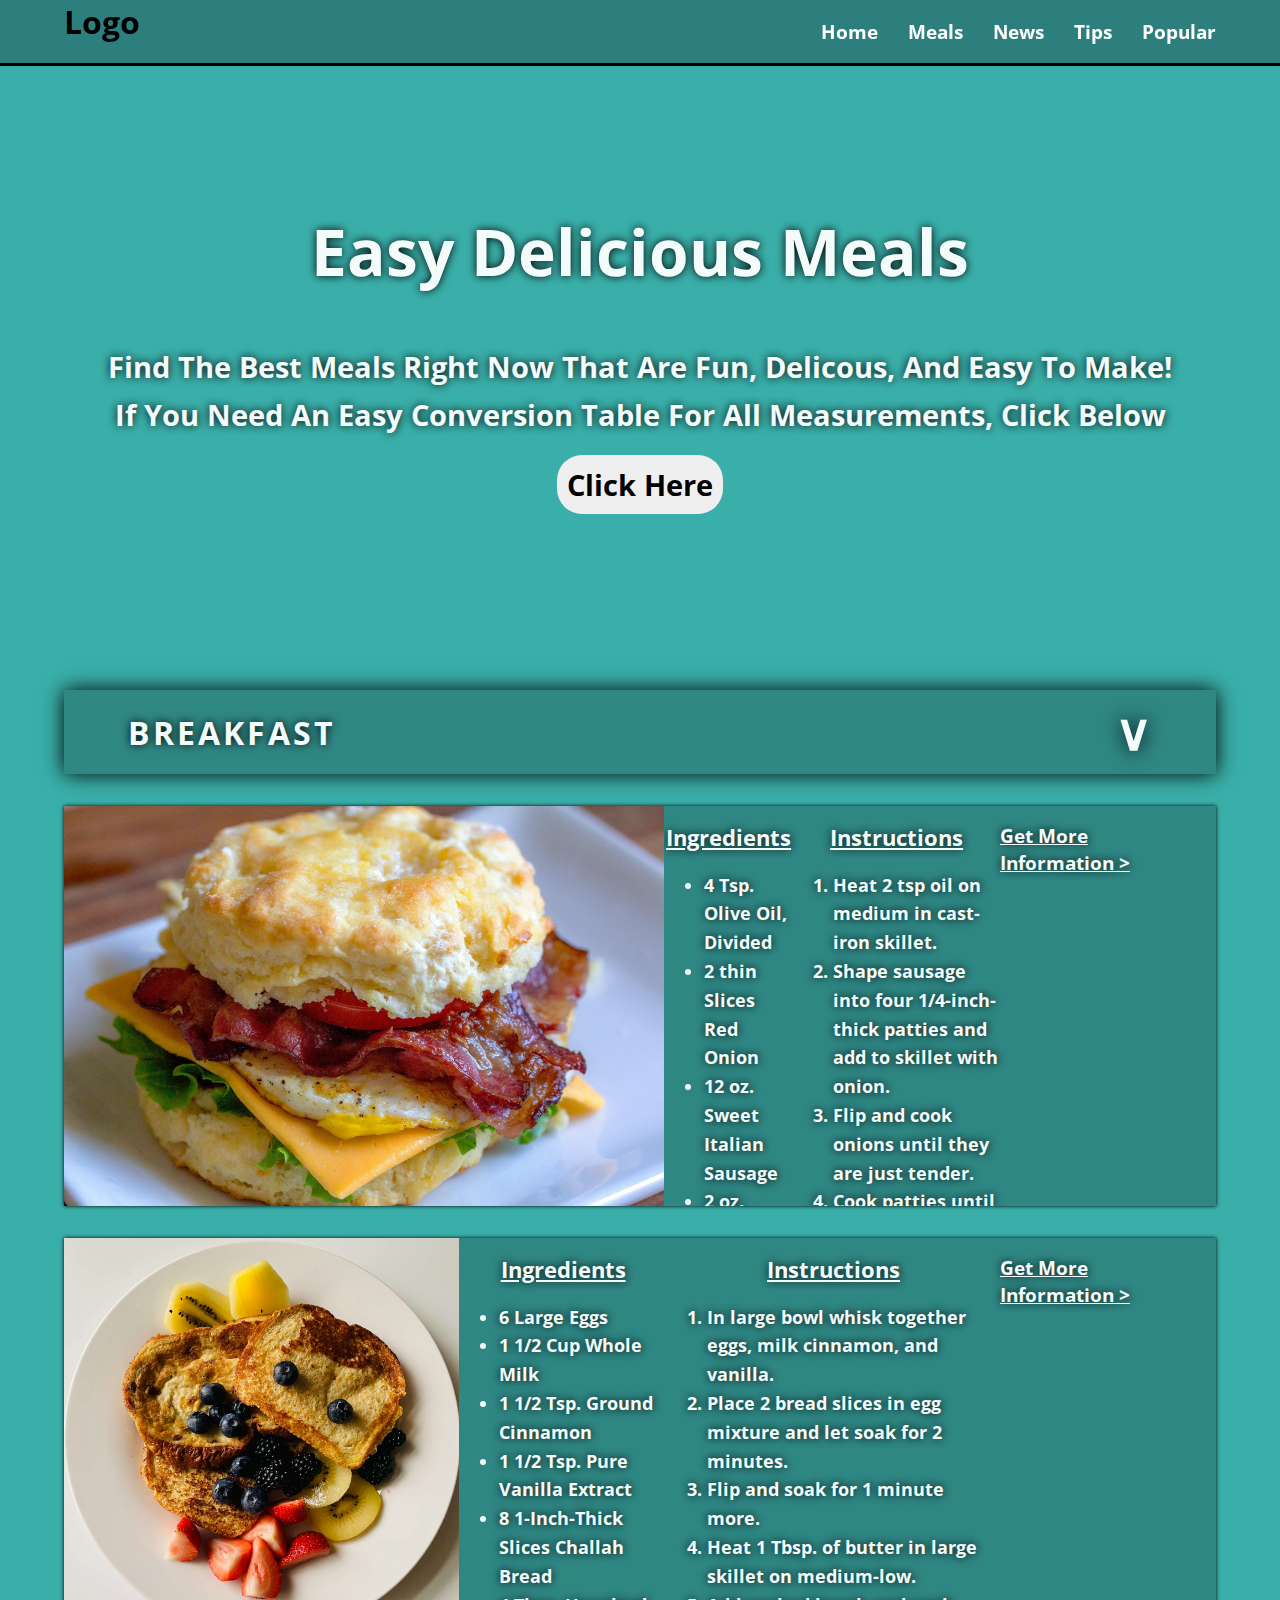
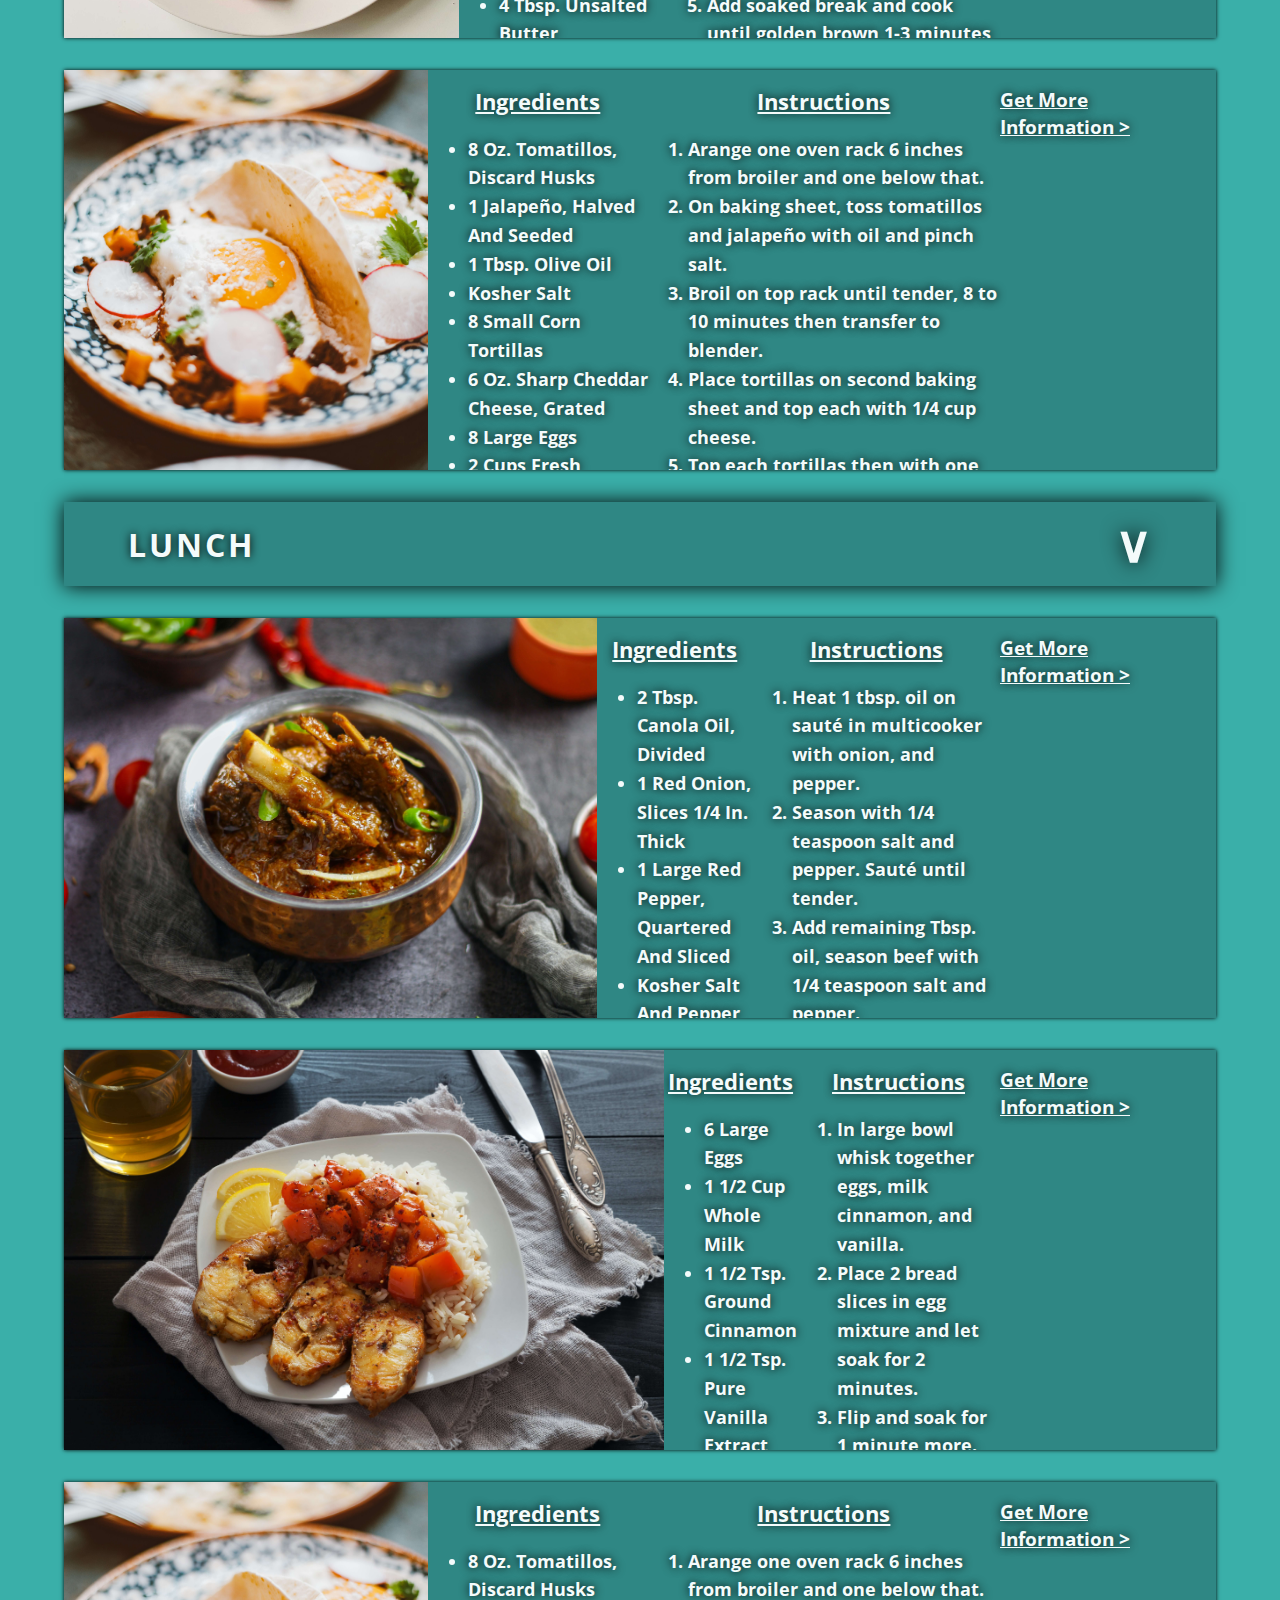
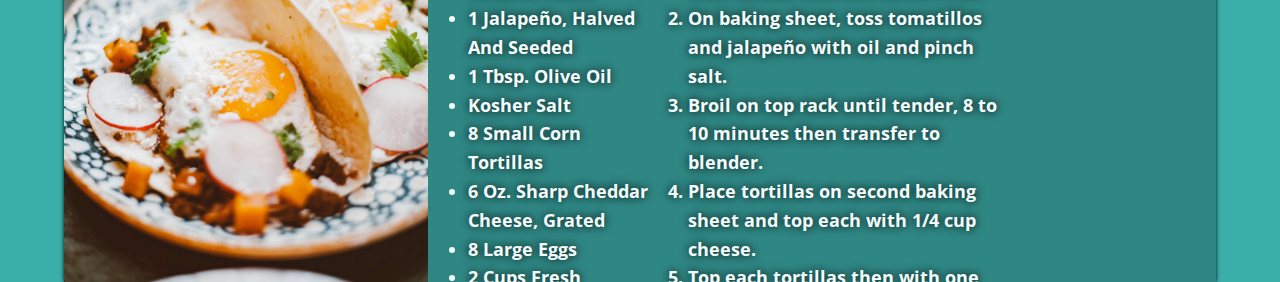
==== pages/meals.html @ e8d181ea "initial commit" ====
<!DOCTYPE html>
<html lang="en">

<head>
    <meta charset="UTF-8">
    <meta http-equiv="X-UA-Compatible" content="IE=edge">
    <meta name="viewport" content="width=device-width, initial-scale=1.0">
    <link rel="stylesheet" href="../css/nav.css">
    <link rel="stylesheet" href="../css/meals.css">
    <link rel="stylesheet" href="../css/footer.css">
    <title>MyRecipes Meals</title>
</head>

<body>
    <nav class="nav-wrapper">
        <div class="logo">Logo</div>
        <div class="nav-a-wrapper">
            <a class="navbtn" href="../index.html">Home</a>
            <a class="navbtn" href="meals.html">Meals</a>
            <a class="navbtn" href="#">News</a>
            <a class="navbtn" href="#">Tips</a>
            <a class="navbtn" href="#">Popular</a>
        </div>
    </nav>

    <main class="main-content-wrapper">
        <h1 class="title">Easy Delicious Meals</h1>
        <div class="subtext">
            <div>Find The Best Meals Right Now That Are Fun, Delicous, And Easy To Make!</div>
            <div>If You Need An Easy Conversion Table For All Measurements, Click Below</div>
            <a href="../pages/tips.html"><button class="tips-btn">Click Here</button></a>
        </div>
        <div class="dropdown-wrapper">
            <div class="dropdown">
                <div class="dropdown-title">BREAKFAST</div>
                <div class="drop-arrow first-arw">&or;</div>
            </div>
        </div>
        </div>
        <div class="food-item item-first">
            <img class="food-img" src="../images/sandwich.jpg">
            <div class="food-txt">
                <div class="ingredients-wrapper">
                    <div class="food-title">Ingredients</div>
                    <ul class="food-list">
                        <li>4 Tsp. Olive Oil, Divided</li>
                        <li>2 thin Slices Red Onion</li>
                        <li>12 oz. Sweet Italian Sausage</li>
                        <li>2 oz. Extra-Sharp Cheddar Cheese, Grated</li>
                        <li>4 Large Eggs</li>
                        <li>4 English Muffins</li>
                        <li>6 Sweet Piquante Peppers, Sliced</li>
                        <li>1/4 Cup Flat-Leaf Parsley</li>
                    </ul>
                </div>
                <div class="instructions-wrapper">
                    <div class="food-title">Instructions</div>
                    <ol class="food-list">
                        <li>Heat 2 tsp oil on medium in cast-iron skillet.</li>
                        <li>Shape sausage into four 1/4-inch-thick patties and add to skillet with onion.</li>
                        <li>Flip and cook onions until they are just tender.</li>
                        <li>Cook patties until browned then flip.</li>
                        <li>Separate Onions into rings and place on patties, then top with Cheddar.</li>
                        <li>Continue cooking until sausage is cooked through, 2 to 3 minutes more.</li>
                        <li>add 2 teaspoons olive oil in skillet on medium and cook eggs to desired doneness.</li>
                    </ol>
                </div>
                <a class="more-info" target="_blank" href="https://tinyurl.com/33dahpzb">Get More Information &#62;</a>
            </div>
        </div>
        <div class="food-item item-first">
            <!-- Img Source: https://www.pexels.com/photo/a-plate-of-french-toast-with-sliced-fruits-10232459/ -->
            <img class="food-img" src="../images/toast.jpg">
            <div class="food-txt">
                <div class="ingredients-wrapper">
                    <div class="food-title">Ingredients</div>
                    <ul class="food-list">
                        <li>6 Large Eggs</li>
                        <li>1 1/2 Cup Whole Milk</li>
                        <li>1 1/2 Tsp. Ground Cinnamon</li>
                        <li>1 1/2 Tsp. Pure Vanilla Extract</li>
                        <li>8 1-Inch-Thick Slices Challah Bread</li>
                        <li>4 Tbsp. Unsalted Butter</li>
                        <li>Extra: Yogurt, Berries, and Pure Maple Syrup</li>
                    </ul>
                </div>
                <div class="instructions-wrapper">
                    <div class="food-title">Instructions</div>
                    <ol class="food-list">
                        <li>In large bowl whisk together eggs, milk cinnamon, and vanilla.</li>
                        <li>Place 2 bread slices in egg mixture and let soak for 2 minutes.</li>
                        <li>Flip and soak for 1 minute more.</li>
                        <li>Heat 1 Tbsp. of butter in large skillet on medium-low.</li>
                        <li>Add soaked break and cook until golden brown 1-3 minutes per side.</li>
                        <li>While toast soakes, begin next batch of challah slices.</li>
                        <li>Repeat with remaining butter and bread, and serve with yogurt, berries, and syrup.</li>
                    </ol>
                </div>
                <a class="more-info" target="_blank" href="https://tinyurl.com/3edt8axx">Get More Information &#62;</a>
            </div>
        </div>
        <div class="food-item item-first">
            <!-- Img Source: https://www.pexels.com/photo/breakfast-taco-5840417/ -->
            <img class="food-img" src="../images/breakfasttaco.jpg">
            <div class="food-txt">
                <div class="ingredients-wrapper">
                    <div class="food-title">Ingredients</div>
                    <ul class="food-list">
                        <li>8 Oz. Tomatillos, Discard Husks</li>
                        <li>1 Jalapeño, Halved And Seeded</li>
                        <li>1 Tbsp. Olive Oil</li>
                        <li>Kosher Salt</li>
                        <li>8 Small Corn Tortillas</li>
                        <li>6 Oz. Sharp Cheddar Cheese, Grated</li>
                        <li>8 Large Eggs</li>
                        <li>2 Cups Fresh Cilantro</li>
                        <li>2 Tbsp. Lime Juice</li>
                        <li>Cooked Bacon And Sliced Radishes</li>
                    </ul>
                </div>
                <div class="instructions-wrapper">
                    <div class="food-title">Instructions</div>
                    <ol class="food-list">
                        <li>Arange one oven rack 6 inches from broiler and one below that.</li>
                        <li>On baking sheet, toss tomatillos and jalapeño with oil and pinch salt.</li>
                        <li>Broil on top rack until tender, 8 to 10 minutes then transfer to blender.</li>
                        <li>Place tortillas on second baking sheet and top each with 1/4 cup cheese.</li>
                        <li>Top each tortillas then with one egg.</li>
                        <li>Broil on middle rack to desired doneness, 4 to 6 minutes for runny.</li>
                        <li>Add cilantro, lime juice, and 1/4 tsp. salt to vegetables in blender, puree till smooth.
                        </li>
                    </ol>
                </div>
                <a class="more-info" target="_blank" href="https://tinyurl.com/2p8f5jvu">Get More Information
                    &#62;</a>
            </div>
        </div>
        <div class="dropdown-wrapper">
            <div class="dropdown">
                <div class="dropdown-title">LUNCH</div>
                <div class="drop-arrow sec-arw">&or;</div>
            </div>
        </div>
        </div>
        <div class="food-item item-sec">
            <!-- img Source: https://www.pexels.com/search/beef%20curry/ -->
            <img class="food-img" src="../images/lunchcurry.jpg">
            <div class="food-txt">
                <div class="ingredients-wrapper">
                    <div class="food-title">Ingredients</div>
                    <ul class="food-list">
                        <li>2 Tbsp. Canola Oil, Divided</li>
                        <li>1 Red Onion, Slices 1/4 In. Thick</li>
                        <li>1 Large Red Pepper, Quartered And Sliced</li>
                        <li>Kosher Salt And Pepper</li>
                        <li>1 2-Lb Beef Chuck Roast, Cut 3-In. Pieces</li>
                        <li>1 14.5-Oz Can Coconut Milk, Shake Well</li>
                        <li>3 Tbsp. Thai Red Curry Paste</li>
                        <li>Cooked Rice, Lime Wedges, Cilantro, And Sliced Red Chile</li>
                    </ul>
                </div>
                <div class="instructions-wrapper">
                    <div class="food-title">Instructions</div>
                    <ol class="food-list">
                        <li>Heat 1 tbsp. oil on sauté in multicooker with onion, and pepper.</li>
                        <li>Season with 1/4 teaspoon salt and pepper. Sauté until tender.</li>
                        <li>Add remaining Tbsp. oil, season beef with 1/4 teaspoon salt and pepper.</li>
                        <li>Cook until browned on all sides, roughly 5 minutes.</li>
                        <li>Whisk Coconut milk and curry paste together and add to pot.</li>
                        <li>Cook on high pressure for 35 minutes then use natural release method for 10.</li>
                        <li>Break up meat into pieces then toss with onion and red pepper.</li>
                        <li>Serve over rice along with lime wedges topped with cilantro and red chile.</li>
                    </ol>
                </div>
                <a class="more-info" target="_blank" href="https://tinyurl.com/mrxnm5kf">Get More Information &#62;</a>
            </div>
        </div>
        <div class="food-item item-sec">
            <!-- Img Source: Photo by Elena Leya on Unsplash
   -->
            <img class="food-img" src="../images/codrice.jpg">
            <div class="food-txt">
                <div class="ingredients-wrapper">
                    <div class="food-title">Ingredients</div>
                    <ul class="food-list">
                        <li>6 Large Eggs</li>
                        <li>1 1/2 Cup Whole Milk</li>
                        <li>1 1/2 Tsp. Ground Cinnamon</li>
                        <li>1 1/2 Tsp. Pure Vanilla Extract</li>
                        <li>8 1-Inch-Thick Slices Challah Bread</li>
                        <li>4 Tbsp. Unsalted Butter</li>
                        <li>Extra: Yogurt, Berries, and Pure Maple Syrup</li>
                    </ul>
                </div>
                <div class="instructions-wrapper">
                    <div class="food-title">Instructions</div>
                    <ol class="food-list">
                        <li>In large bowl whisk together eggs, milk cinnamon, and vanilla.</li>
                        <li>Place 2 bread slices in egg mixture and let soak for 2 minutes.</li>
                        <li>Flip and soak for 1 minute more.</li>
                        <li>Heat 1 Tbsp. of butter in large skillet on medium-low.</li>
                        <li>Add soaked break and cook until golden brown 1-3 minutes per side.</li>
                        <li>While toast soakes, begin next batch of challah slices.</li>
                        <li>Repeat with remaining butter and bread, and serve with yogurt, berries, and syrup.</li>
                    </ol>
                </div>
                <a class="more-info" target="_blank" href="https://tinyurl.com/573h456d">Get More Information &#62;</a>
            </div>
        </div>
        <div class="food-item item-sec">
            <!-- Img Source: https://www.pexels.com/photo/breakfast-taco-5840417/ -->
            <img class="food-img" src="../images/breakfasttaco.jpg">
            <div class="food-txt">
                <div class="ingredients-wrapper">
                    <div class="food-title">Ingredients</div>
                    <ul class="food-list">
                        <li>8 Oz. Tomatillos, Discard Husks</li>
                        <li>1 Jalapeño, Halved And Seeded</li>
                        <li>1 Tbsp. Olive Oil</li>
                        <li>Kosher Salt</li>
                        <li>8 Small Corn Tortillas</li>
                        <li>6 Oz. Sharp Cheddar Cheese, Grated</li>
                        <li>8 Large Eggs</li>
                        <li>2 Cups Fresh Cilantro</li>
                        <li>2 Tbsp. Lime Juice</li>
                        <li>Cooked Bacon And Sliced Radishes</li>
                    </ul>
                </div>
                <div class="instructions-wrapper">
                    <div class="food-title">Instructions</div>
                    <ol class="food-list">
                        <li>Arange one oven rack 6 inches from broiler and one below that.</li>
                        <li>On baking sheet, toss tomatillos and jalapeño with oil and pinch salt.</li>
                        <li>Broil on top rack until tender, 8 to 10 minutes then transfer to blender.</li>
                        <li>Place tortillas on second baking sheet and top each with 1/4 cup cheese.</li>
                        <li>Top each tortillas then with one egg.</li>
                        <li>Broil on middle rack to desired doneness, 4 to 6 minutes for runny.</li>
                        <li>Add cilantro, lime juice, and 1/4 tsp. salt to vegetables in blender, puree till smooth.
                        </li>
                    </ol>
                </div>
                <a class="more-info" target="_blank" href="https://tinyurl.com/3edt8axx">Get More Information
                    &#62;</a>
            </div>
        </div>
    </main>
    <script src="../scripts/meals.js"></script>
</body>

</html>
---- css/nav.css ----
@import url('https://fonts.googleapis.com/css2?family=Anton&family=Lato:wght@400;700;900&family=Montserrat:wght@600&family=Open+Sans:wght@400;700&display=swap');

* {
    box-sizing: border-box;
    font-family: 'Open Sans', sans-serif;
}

body {
    margin: 0;
    background-color: #3AAFA9;
}

.nav-wrapper {
    display: flex;
    justify-content: space-between;
    border-bottom: 3px solid black;
    width: 100%;
    height: 66px;
    background-color: #2b7a77e6;
    position: fixed;
    z-index: 10;
    top: 0;
}

.logo {
    font-size: 2rem;
    font-weight: bold;
    margin-left: 5%;
}

.navbtn {
    padding-left: 30px;
    font-size: 1.2rem;
    text-decoration: none;
    font-weight: bold;
    color: WHITE;
}

.nav-a-wrapper {
    display: flex;
    align-items: center;
    margin-right: 5%;
}
---- css/meals.css ----
.title {
    text-align: center;
    font-size: 4rem;
    font-weight: bold;
    margin-top: 13rem;
    margin-bottom: 3rem;
    color: #f4fbfb;
    text-shadow: 0 0 10px black;
}

.subtext {
    font-size: 1.8rem;
    text-align: center;
    font-weight: bold;
    margin-bottom: 10rem;
    line-height: 3rem;
    color: #f4fbfb;
    text-shadow: 0 0 10px black;
}

.tips-btn {
    margin: 1rem;
    font-size: 1.8rem;
    font-weight: bold;
    cursor: pointer;
    padding: 10px;
    border: none;
    border-radius: 25px;
}

.main-content-wrapper {
    margin-top: 66px;
    width: 100%;
}

.dropdown-wrapper {
    display: flex;
    justify-content: center;
    margin-top: 2rem;
}

.dropdown {
    width: 90%;
    background-color: #2f8784;
    display: flex;
    justify-content: space-between;
    align-items: center;
    padding: 5px 5%;
    box-shadow: 0 0px 20px black;
}

.dropdown-title {
    font-weight: bold;
    font-size: 2rem;
    letter-spacing: 3px;
    color: #f4fbfb;
    text-shadow: 0 0 10px black;
}

.drop-arrow {
    font-size: 3.2rem;
    font-weight: bold;
    cursor: pointer;
    margin-bottom: 4px;
    color: #f4fbfb;
    text-shadow: 0 0 20px black;
    user-select: none;
}

.food-img {
    width: 900px;
    height: 400px;
    object-fit: cover;
}

.food-txt {
    width: 1950px;
    height: 400px;
    background-color: #2f8784;
    color: #f4fbfb;
    text-shadow: 0 0 10px black;
    display: flex;
    justify-content: space-between;
    overflow: auto;
    overflow-x: hidden;
    font-size: 1.1rem;
}

.food-item {
    margin-top: 2rem;
    display: flex;
    width: 90%;
    margin-left: 5%;
    box-shadow: 0 0 4px black;
}

.instruc-title {
    text-align: center;
}

.food-title {
    text-align: center;
    font-weight: bold;
    font-size: 1.4rem;
    margin-bottom: 1rem;
    text-decoration: underline;
    margin-top: 1rem;
}

.food-list {
    font-weight: bold;
    line-height: 1.8rem;
    display: flex;
    flex-direction: column;
    max-width: 640px;
}

.more-info {
    color: #f4fbfb;
    font-weight: bold;
    height: 20px;
    font-size: 1.2rem;
    margin-top: 1rem;
    min-width: 200px;
    margin-right: 1rem;
}

.more-info:hover {
    color: #17252a;
    text-shadow: 0 0 20px white;
}

.instructions-wrapper {
    width: 640px;
}

.ingredients-wrapper {
    width: 400px;
}
---- css/footer.css ----
.footer-a-wrapper {
    height: 100%;
    display: flex;
    flex-direction: column;
}

.ftrbtn {
    padding: 0;
    margin-bottom: 1rem;
    font-size: 1.4rem;
    text-decoration: underline;
}

.footer-left {
    width: 45%;
    margin-left: 5%;
    display: flex;
    align-items: center;
    flex-direction: column;
}

.footer-right {
    width: 45%;
}

.form-wrapper {
    display: flex;
    width: 30rem;
    background-color: #DEF2F1;
    padding: 10px;
    align-items: center;
    justify-content: center;
    border: 1px solid black;
    border-radius: 30px;
}

.newsletter {
    font-size: 2rem;
    color: #17252A;
    margin-right: 5%;
    font-weight: bold;
}

.newsletter-btn {
    font-size: 1.2rem;
    border: none;
    background-color: white;
    cursor: pointer;
    border-radius: 25px;
    width: 95%;
    font-weight: bold;
    padding: 10px;
    margin: 5px 0;
}

.newsletter-btn:hover {
    transition: all .2s ease-in-out;
    background-color: rgba(23, 37, 42);
    color: white;
}

.footer-wrapper {
    height: 500px;
    background-color: #17252A;
    margin-top: 2rem;
    padding-top: 2rem;
    display: flex;
}
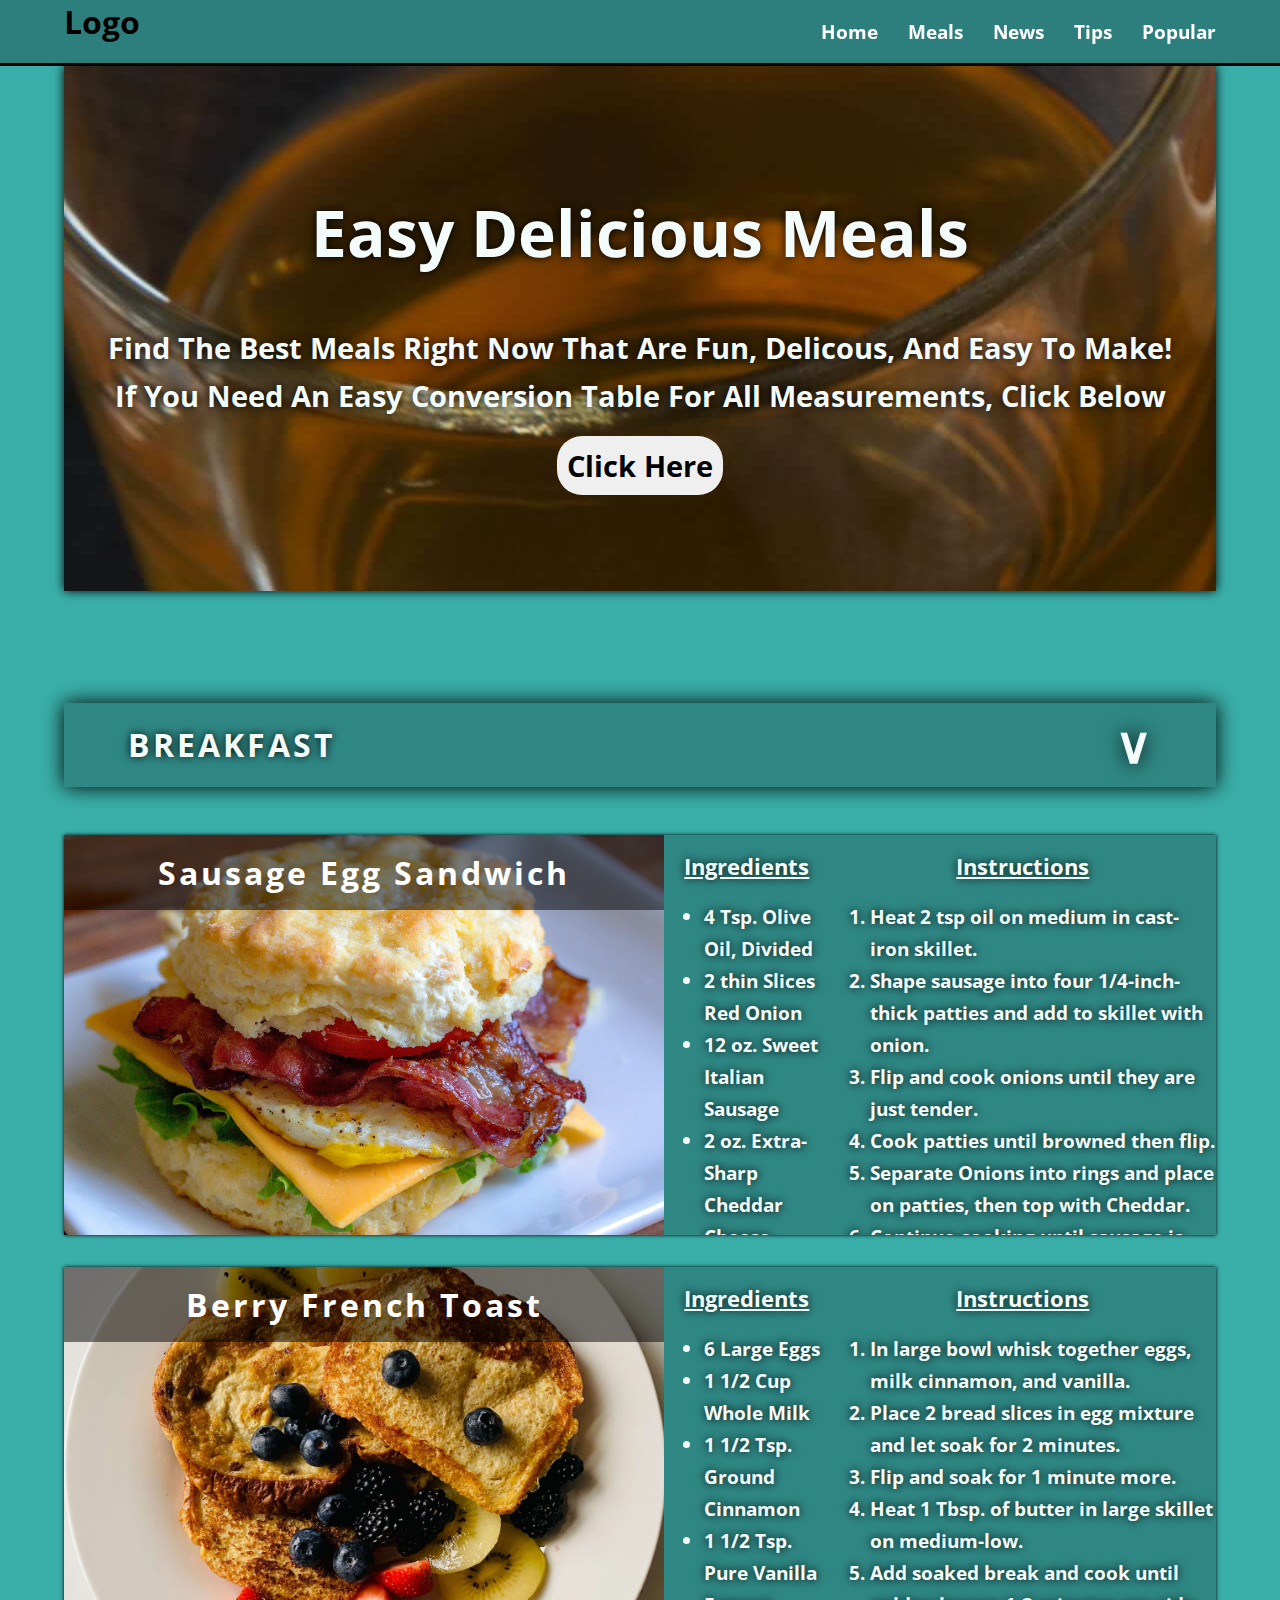
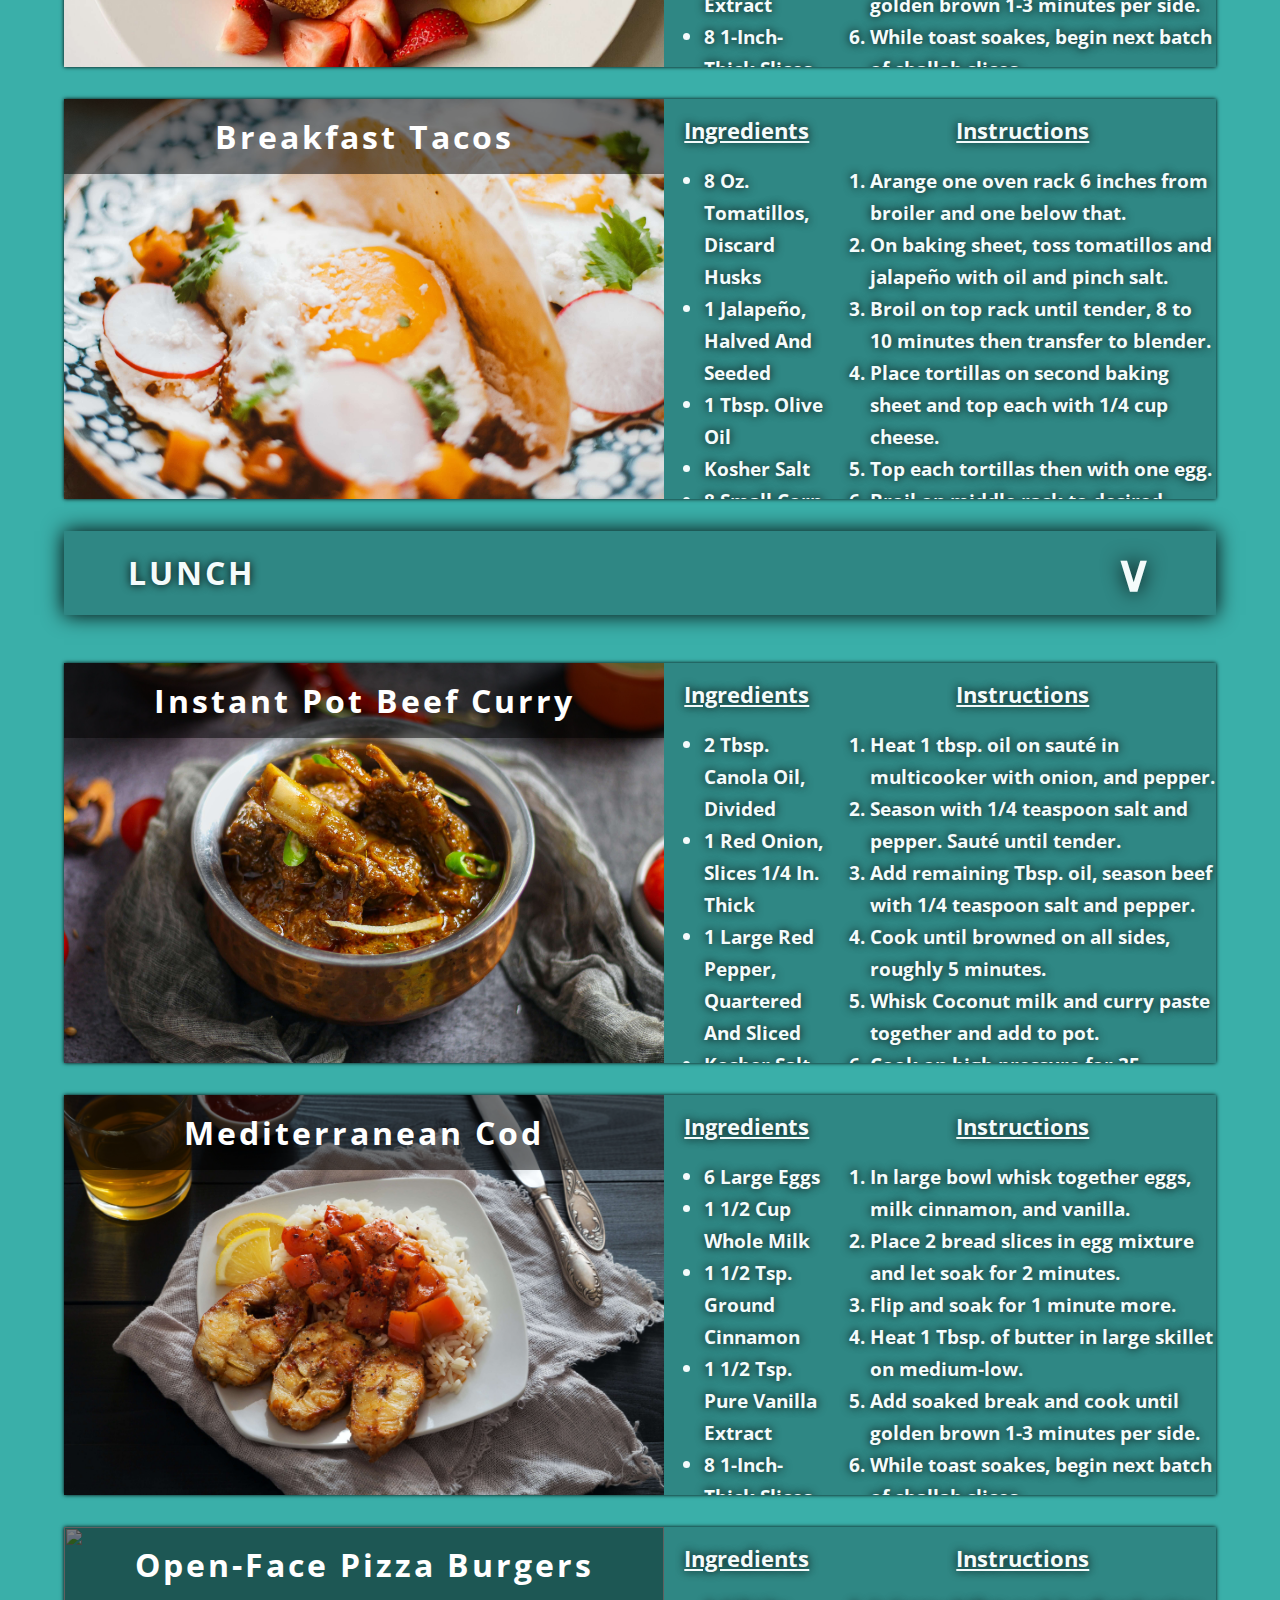
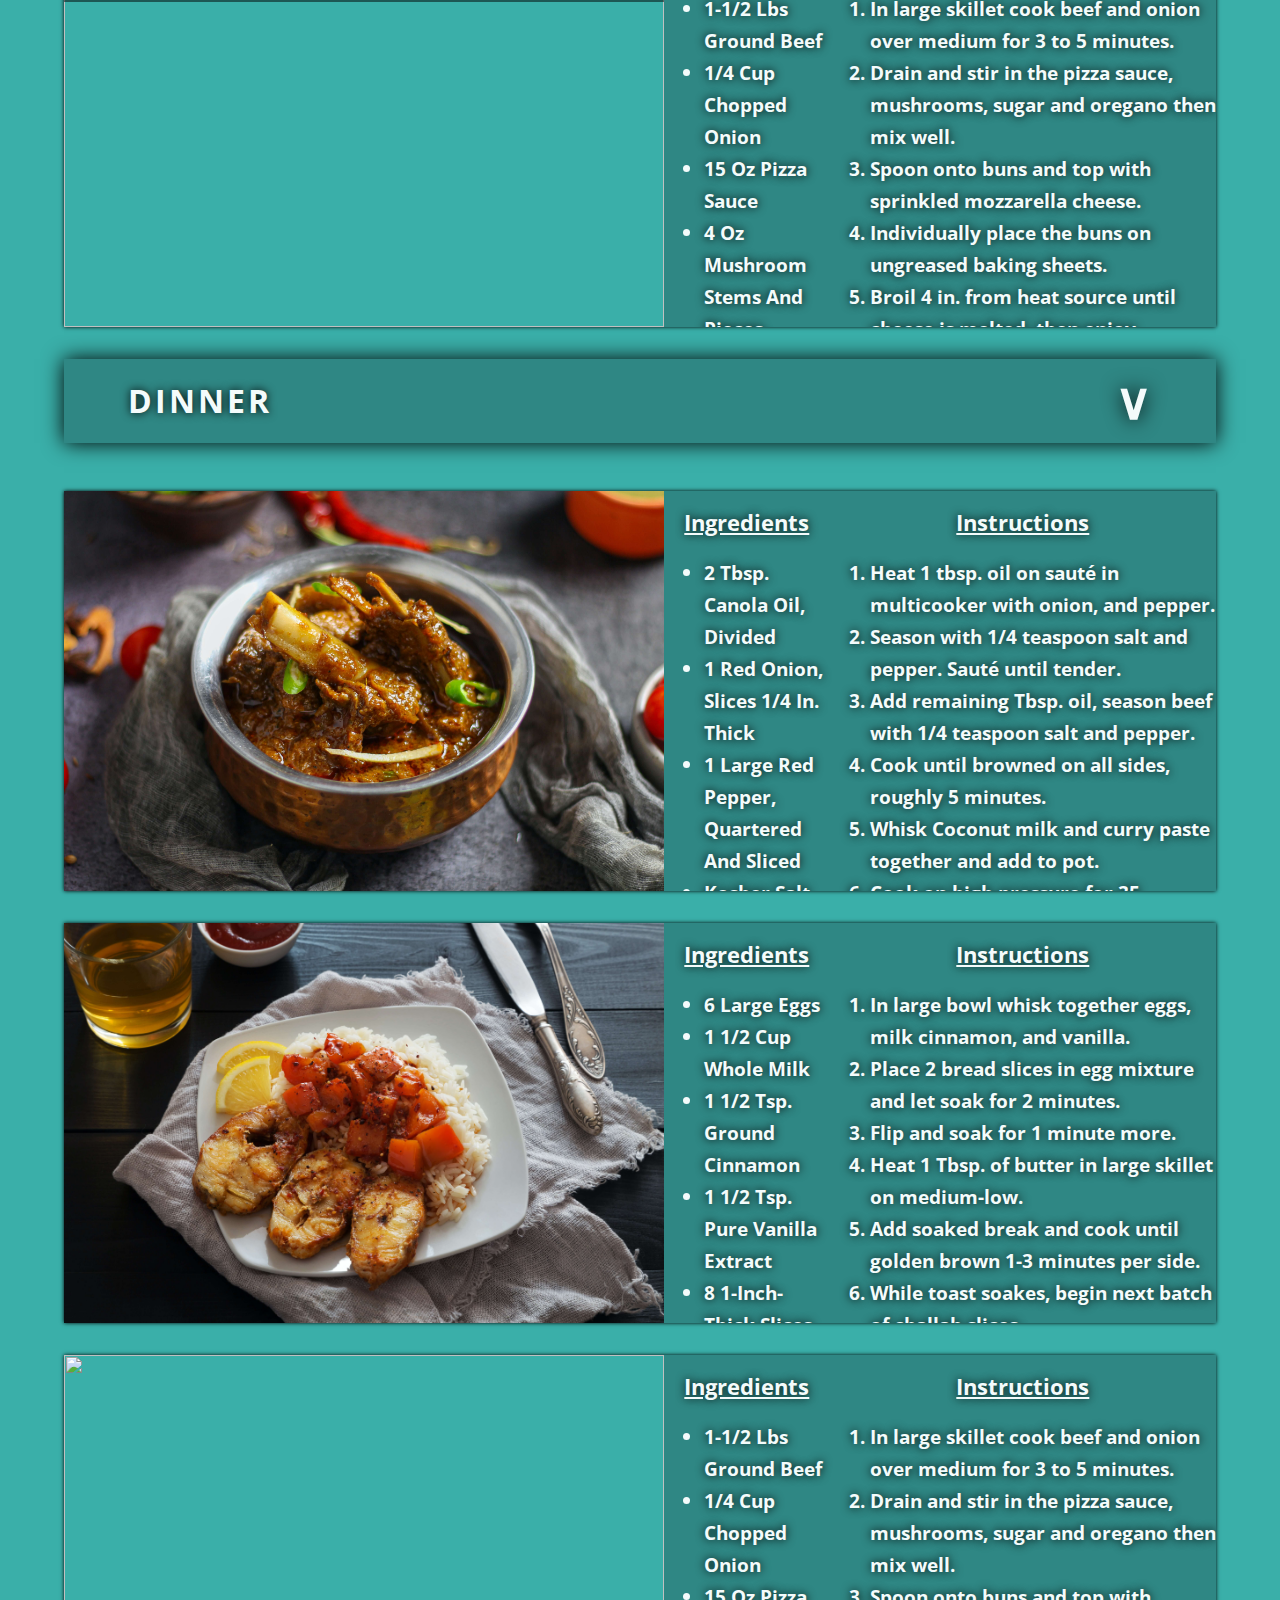
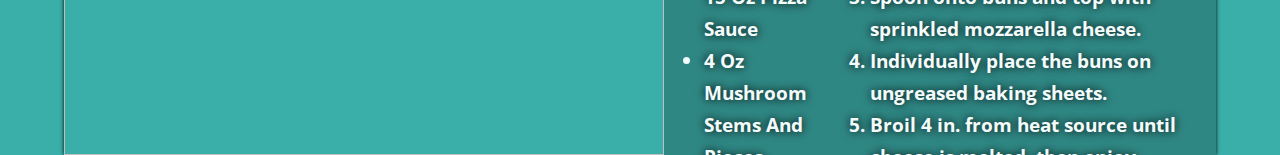
==== commit 1901e128: "Removed info button" ====
--- a/pages/meals.html
+++ b/pages/meals.html
@@ -24,11 +24,13 @@
     </nav>
 
     <main class="main-content-wrapper">
-        <h1 class="title">Easy Delicious Meals</h1>
-        <div class="subtext">
-            <div>Find The Best Meals Right Now That Are Fun, Delicous, And Easy To Make!</div>
-            <div>If You Need An Easy Conversion Table For All Measurements, Click Below</div>
-            <a href="../pages/tips.html"><button class="tips-btn">Click Here</button></a>
+        <div class="top-text-wrap">
+            <h1 class="title">Easy Delicious Meals</h1>
+            <div class="subtext">
+                <div>Find The Best Meals Right Now That Are Fun, Delicous, And Easy To Make!</div>
+                <div>If You Need An Easy Conversion Table For All Measurements, Click Below</div>
+                <a href="../pages/tips.html"><button class="tips-btn">Click Here</button></a>
+            </div>
         </div>
         <div class="dropdown-wrapper">
             <div class="dropdown">
@@ -38,7 +40,12 @@
         </div>
         </div>
         <div class="food-item item-first">
-            <img class="food-img" src="../images/sandwich.jpg">
+            <!-- Img Source: https://www.pexels.com/photo/bacon-sandwich-on-plate-139746/ -->
+            <div class="img-wrapper">
+                <a target="_blank" href="https://tinyurl.com/33dahpzb"><img class="food-img"
+                        src="../images/sandwich.jpg"></a>
+                <div class="food-name">Sausage Egg Sandwich</div>
+            </div>
             <div class="food-txt">
                 <div class="ingredients-wrapper">
                     <div class="food-title">Ingredients</div>
@@ -65,12 +72,15 @@
                         <li>add 2 teaspoons olive oil in skillet on medium and cook eggs to desired doneness.</li>
                     </ol>
                 </div>
-                <a class="more-info" target="_blank" href="https://tinyurl.com/33dahpzb">Get More Information &#62;</a>
             </div>
         </div>
         <div class="food-item item-first">
             <!-- Img Source: https://www.pexels.com/photo/a-plate-of-french-toast-with-sliced-fruits-10232459/ -->
-            <img class="food-img" src="../images/toast.jpg">
+            <div class="img-wrapper">
+                <a target="_blank" href="https://tinyurl.com/3edt8axx"><img class="food-img"
+                        src="../images/toast.jpg"></a>
+                <div class="food-name">Berry French Toast</div>
+            </div>
             <div class="food-txt">
                 <div class="ingredients-wrapper">
                     <div class="food-title">Ingredients</div>
@@ -96,12 +106,16 @@
                         <li>Repeat with remaining butter and bread, and serve with yogurt, berries, and syrup.</li>
                     </ol>
                 </div>
-                <a class="more-info" target="_blank" href="https://tinyurl.com/3edt8axx">Get More Information &#62;</a>
             </div>
         </div>
         <div class="food-item item-first">
             <!-- Img Source: https://www.pexels.com/photo/breakfast-taco-5840417/ -->
-            <img class="food-img" src="../images/breakfasttaco.jpg">
+            <div class="img-wrapper">
+                <a href="https://tinyurl.com/2p8f5jvu" target="_blank"><img class="food-img"
+                        src="../images/breakfasttaco.jpg"></a>
+                <div class="food-name">Breakfast Tacos</div>
+
+            </div>
             <div class="food-txt">
                 <div class="ingredients-wrapper">
                     <div class="food-title">Ingredients</div>
@@ -131,8 +145,6 @@
                         </li>
                     </ol>
                 </div>
-                <a class="more-info" target="_blank" href="https://tinyurl.com/2p8f5jvu">Get More Information
-                    &#62;</a>
             </div>
         </div>
         <div class="dropdown-wrapper">
@@ -144,7 +156,11 @@
         </div>
         <div class="food-item item-sec">
             <!-- img Source: https://www.pexels.com/search/beef%20curry/ -->
-            <img class="food-img" src="../images/lunchcurry.jpg">
+            <div class="img-wrapper">
+                <a href="https://tinyurl.com/mrxnm5kf" target="_blank"><img class="food-img"
+                        src="../images/lunchcurry.jpg"></a>
+                <div class="food-name">Instant Pot Beef Curry</div>
+            </div>
             <div class="food-txt">
                 <div class="ingredients-wrapper">
                     <div class="food-title">Ingredients</div>
@@ -172,13 +188,16 @@
                         <li>Serve over rice along with lime wedges topped with cilantro and red chile.</li>
                     </ol>
                 </div>
-                <a class="more-info" target="_blank" href="https://tinyurl.com/mrxnm5kf">Get More Information &#62;</a>
             </div>
         </div>
         <div class="food-item item-sec">
             <!-- Img Source: Photo by Elena Leya on Unsplash
    -->
-            <img class="food-img" src="../images/codrice.jpg">
+            <div class="img-wrapper">
+                <a href="https://tinyurl.com/573h456d" target="_blank"><img class="food-img"
+                        src="../images/codrice.jpg"></a>
+                <div class="food-name">Mediterranean Cod</div>
+            </div>
             <div class="food-txt">
                 <div class="ingredients-wrapper">
                     <div class="food-title">Ingredients</div>
@@ -204,43 +223,148 @@
                         <li>Repeat with remaining butter and bread, and serve with yogurt, berries, and syrup.</li>
                     </ol>
                 </div>
-                <a class="more-info" target="_blank" href="https://tinyurl.com/573h456d">Get More Information &#62;</a>
             </div>
         </div>
         <div class="food-item item-sec">
-            <!-- Img Source: https://www.pexels.com/photo/breakfast-taco-5840417/ -->
-            <img class="food-img" src="../images/breakfasttaco.jpg">
-            <div class="food-txt">
-                <div class="ingredients-wrapper">
-                    <div class="food-title">Ingredients</div>
-                    <ul class="food-list">
-                        <li>8 Oz. Tomatillos, Discard Husks</li>
-                        <li>1 Jalapeño, Halved And Seeded</li>
-                        <li>1 Tbsp. Olive Oil</li>
-                        <li>Kosher Salt</li>
-                        <li>8 Small Corn Tortillas</li>
-                        <li>6 Oz. Sharp Cheddar Cheese, Grated</li>
-                        <li>8 Large Eggs</li>
-                        <li>2 Cups Fresh Cilantro</li>
-                        <li>2 Tbsp. Lime Juice</li>
-                        <li>Cooked Bacon And Sliced Radishes</li>
-                    </ul>
-                </div>
-                <div class="instructions-wrapper">
-                    <div class="food-title">Instructions</div>
-                    <ol class="food-list">
-                        <li>Arange one oven rack 6 inches from broiler and one below that.</li>
-                        <li>On baking sheet, toss tomatillos and jalapeño with oil and pinch salt.</li>
-                        <li>Broil on top rack until tender, 8 to 10 minutes then transfer to blender.</li>
-                        <li>Place tortillas on second baking sheet and top each with 1/4 cup cheese.</li>
-                        <li>Top each tortillas then with one egg.</li>
-                        <li>Broil on middle rack to desired doneness, 4 to 6 minutes for runny.</li>
-                        <li>Add cilantro, lime juice, and 1/4 tsp. salt to vegetables in blender, puree till smooth.
-                        </li>
-                    </ol>
-                </div>
-                <a class="more-info" target="_blank" href="https://tinyurl.com/3edt8axx">Get More Information
-                    &#62;</a>
+            <!-- Img Source: https://www.pexels.com/photo/baked-baking-blur-bread-263116/ -->
+            <div class="img-wrapper">
+                <a href="https://tinyurl.com/3kx3cm26" target="_blank"><img class="food-img"
+                        src="../images/lunchpizza.jpg"></a>
+                <div class="food-name">Open-Face Pizza Burgers</div>
+            </div>
+            <div class="food-txt">
+                <div class="ingredients-wrapper">
+                    <div class="food-title">Ingredients</div>
+                    <ul class="food-list">
+                        <li>1-1/2 Lbs Ground Beef</li>
+                        <li>1/4 Cup Chopped Onion</li>
+                        <li>15 Oz Pizza Sauce</li>
+                        <li>4 Oz Mushroom Stems And Pieces, Drained</li>
+                        <li>1 Tbsp Sugar</li>
+                        <li>1/2 Tsp. Dried Oregano</li>
+                        <li>6 Hamburger Buns, Split And Toasted</li>
+                        <li>1-1/2 Cups Shredded Part-Skim Mozzarella Cheese</li>
+                    </ul>
+                </div>
+                <div class="instructions-wrapper">
+                    <div class="food-title">Instructions</div>
+                    <ol class="food-list">
+                        <li>In large skillet cook beef and onion over medium for 3 to 5 minutes.</li>
+                        <li>Drain and stir in the pizza sauce, mushrooms, sugar and oregano then mix well.</li>
+                        <li>Spoon onto buns and top with sprinkled mozzarella cheese.</li>
+                        <li>Individually place the buns on ungreased baking sheets.</li>
+                        <li>Broil 4 in. from heat source until cheese is melted, then enjoy</li>
+                        <li>Freeze Option: Place the split and toasted buns on a baking sheet</li>
+                        <li>Spoon the meat onto buns and freeze for 1 hour</li>
+                        <li>Then transfer into freezer-safe airtight containers</li>
+                    </ol>
+                </div>
+            </div>
+        </div>
+        <div class="dropdown-wrapper">
+            <div class="dropdown">
+                <div class="dropdown-title">DINNER</div>
+                <div class="drop-arrow third-arw">&or;</div>
+            </div>
+        </div>
+        </div>
+        <div class="food-item item-third">
+            <!-- img Source: https://www.pexels.com/search/beef%20curry/ -->
+            <img class="food-img" src="../images/lunchcurry.jpg">
+            <div class="food-txt">
+                <div class="ingredients-wrapper">
+                    <div class="food-title">Ingredients</div>
+                    <ul class="food-list">
+                        <li>2 Tbsp. Canola Oil, Divided</li>
+                        <li>1 Red Onion, Slices 1/4 In. Thick</li>
+                        <li>1 Large Red Pepper, Quartered And Sliced</li>
+                        <li>Kosher Salt And Pepper</li>
+                        <li>1 2-Lb Beef Chuck Roast, Cut 3-In. Pieces</li>
+                        <li>1 14.5-Oz Can Coconut Milk, Shake Well</li>
+                        <li>3 Tbsp. Thai Red Curry Paste</li>
+                        <li>Cooked Rice, Lime Wedges, Cilantro, And Sliced Red Chile</li>
+                    </ul>
+                </div>
+                <div class="instructions-wrapper">
+                    <div class="food-title">Instructions</div>
+                    <ol class="food-list">
+                        <li>Heat 1 tbsp. oil on sauté in multicooker with onion, and pepper.</li>
+                        <li>Season with 1/4 teaspoon salt and pepper. Sauté until tender.</li>
+                        <li>Add remaining Tbsp. oil, season beef with 1/4 teaspoon salt and pepper.</li>
+                        <li>Cook until browned on all sides, roughly 5 minutes.</li>
+                        <li>Whisk Coconut milk and curry paste together and add to pot.</li>
+                        <li>Cook on high pressure for 35 minutes then use natural release method for 10.</li>
+                        <li>Break up meat into pieces then toss with onion and red pepper.</li>
+                        <li>Serve over rice along with lime wedges topped with cilantro and red chile.</li>
+                    </ol>
+                </div>
+                <!-- <a class="more-info" target="_blank" href="https://tinyurl.com/mrxnm5kf">Get More Information &#62;</a> -->
+            </div>
+        </div>
+        <div class="food-item item-third">
+            <!-- Img Source: Photo by Elena Leya on Unsplash
+   -->
+            <img class="food-img" src="../images/codrice.jpg">
+            <div class="food-txt">
+                <div class="ingredients-wrapper">
+                    <div class="food-title">Ingredients</div>
+                    <ul class="food-list">
+                        <li>6 Large Eggs</li>
+                        <li>1 1/2 Cup Whole Milk</li>
+                        <li>1 1/2 Tsp. Ground Cinnamon</li>
+                        <li>1 1/2 Tsp. Pure Vanilla Extract</li>
+                        <li>8 1-Inch-Thick Slices Challah Bread</li>
+                        <li>4 Tbsp. Unsalted Butter</li>
+                        <li>Extra: Yogurt, Berries, and Pure Maple Syrup</li>
+                    </ul>
+                </div>
+                <div class="instructions-wrapper">
+                    <div class="food-title">Instructions</div>
+                    <ol class="food-list">
+                        <li>In large bowl whisk together eggs, milk cinnamon, and vanilla.</li>
+                        <li>Place 2 bread slices in egg mixture and let soak for 2 minutes.</li>
+                        <li>Flip and soak for 1 minute more.</li>
+                        <li>Heat 1 Tbsp. of butter in large skillet on medium-low.</li>
+                        <li>Add soaked break and cook until golden brown 1-3 minutes per side.</li>
+                        <li>While toast soakes, begin next batch of challah slices.</li>
+                        <li>Repeat with remaining butter and bread, and serve with yogurt, berries, and syrup.</li>
+                    </ol>
+                </div>
+                <!-- <a class="more-info" target="_blank" href="https://tinyurl.com/573h456d">Get More Information &#62;</a> -->
+            </div>
+        </div>
+        <div class="food-item item-third">
+            <!-- Img Source: https://www.pexels.com/photo/baked-baking-blur-bread-263116/ -->
+            <img class="food-img" src="../images/lunchpizza.jpg">
+            <div class="food-txt">
+                <div class="ingredients-wrapper">
+                    <div class="food-title">Ingredients</div>
+                    <ul class="food-list">
+                        <li>1-1/2 Lbs Ground Beef</li>
+                        <li>1/4 Cup Chopped Onion</li>
+                        <li>15 Oz Pizza Sauce</li>
+                        <li>4 Oz Mushroom Stems And Pieces, Drained</li>
+                        <li>1 Tbsp Sugar</li>
+                        <li>1/2 Tsp. Dried Oregano</li>
+                        <li>6 Hamburger Buns, Split And Toasted</li>
+                        <li>1-1/2 Cups Shredded Part-Skim Mozzarella Cheese</li>
+                    </ul>
+                </div>
+                <div class="instructions-wrapper">
+                    <div class="food-title">Instructions</div>
+                    <ol class="food-list">
+                        <li>In large skillet cook beef and onion over medium for 3 to 5 minutes.</li>
+                        <li>Drain and stir in the pizza sauce, mushrooms, sugar and oregano then mix well.</li>
+                        <li>Spoon onto buns and top with sprinkled mozzarella cheese.</li>
+                        <li>Individually place the buns on ungreased baking sheets.</li>
+                        <li>Broil 4 in. from heat source until cheese is melted, then enjoy</li>
+                        <li>Freeze Option: Place the split and toasted buns on a baking sheet</li>
+                        <li>Spoon the meat onto buns and freeze for 1 hour</li>
+                        <li>Then transfer into freezer-safe airtight containers</li>
+                    </ol>
+                </div>
+                <!-- <a class="more-info" target="_blank" href="https://tinyurl.com/3edt8axx">Get More Information
+                    &#62;</a> -->
             </div>
         </div>
     </main>
--- a/css/meals.css
+++ b/css/meals.css
@@ -2,7 +2,6 @@
     text-align: center;
     font-size: 4rem;
     font-weight: bold;
-    margin-top: 13rem;
     margin-bottom: 3rem;
     color: #f4fbfb;
     text-shadow: 0 0 10px black;
@@ -12,10 +11,19 @@
     font-size: 1.8rem;
     text-align: center;
     font-weight: bold;
-    margin-bottom: 10rem;
     line-height: 3rem;
     color: #f4fbfb;
     text-shadow: 0 0 10px black;
+}
+
+.top-text-wrap {
+    width: 90%;
+    background-image: url("../images/codrice.jpg");
+    margin-left: 5%;
+    /* margin-top: 10rem; */
+    margin-bottom: 7rem;
+    padding: 5rem 0;
+    box-shadow: 0 0 10px black;
 }
 
 .tips-btn {
@@ -37,6 +45,7 @@
     display: flex;
     justify-content: center;
     margin-top: 2rem;
+    margin-bottom: 3rem;
 }
 
 .dropdown {
@@ -47,6 +56,7 @@
     align-items: center;
     padding: 5px 5%;
     box-shadow: 0 0px 20px black;
+    position: relative;
 }
 
 .dropdown-title {
@@ -68,8 +78,9 @@
 }
 
 .food-img {
-    width: 900px;
+    width: 600px;
     height: 400px;
+    min-width: 600px;
     object-fit: cover;
 }
 
@@ -83,7 +94,7 @@
     justify-content: space-between;
     overflow: auto;
     overflow-x: hidden;
-    font-size: 1.1rem;
+    font-size: 1.2rem;
 }
 
 .food-item {
@@ -92,10 +103,6 @@
     width: 90%;
     margin-left: 5%;
     box-shadow: 0 0 4px black;
-}
-
-.instruc-title {
-    text-align: center;
 }
 
 .food-title {
@@ -109,10 +116,9 @@
 
 .food-list {
     font-weight: bold;
-    line-height: 1.8rem;
+    line-height: 2rem;
     display: flex;
     flex-direction: column;
-    max-width: 640px;
 }
 
 .more-info {
@@ -131,9 +137,32 @@
 }
 
 .instructions-wrapper {
-    width: 640px;
+    width: 70%;
 }
 
 .ingredients-wrapper {
-    width: 400px;
+    width: 30%;
+}
+
+.inactive {
+    display: none;
+}
+
+.food-name {
+    position: absolute;
+    width: 600px;
+    background-color: rgba(0, 0, 0, 0.5);
+    color: white;
+    top: 0;
+    text-align: center;
+    font-size: 2rem;
+    font-weight: bold;
+    padding: 1rem;
+    letter-spacing: 3px;
+    pointer-events: none;
+}
+
+.img-wrapper {
+    position: relative;
+    height: 400px;
 }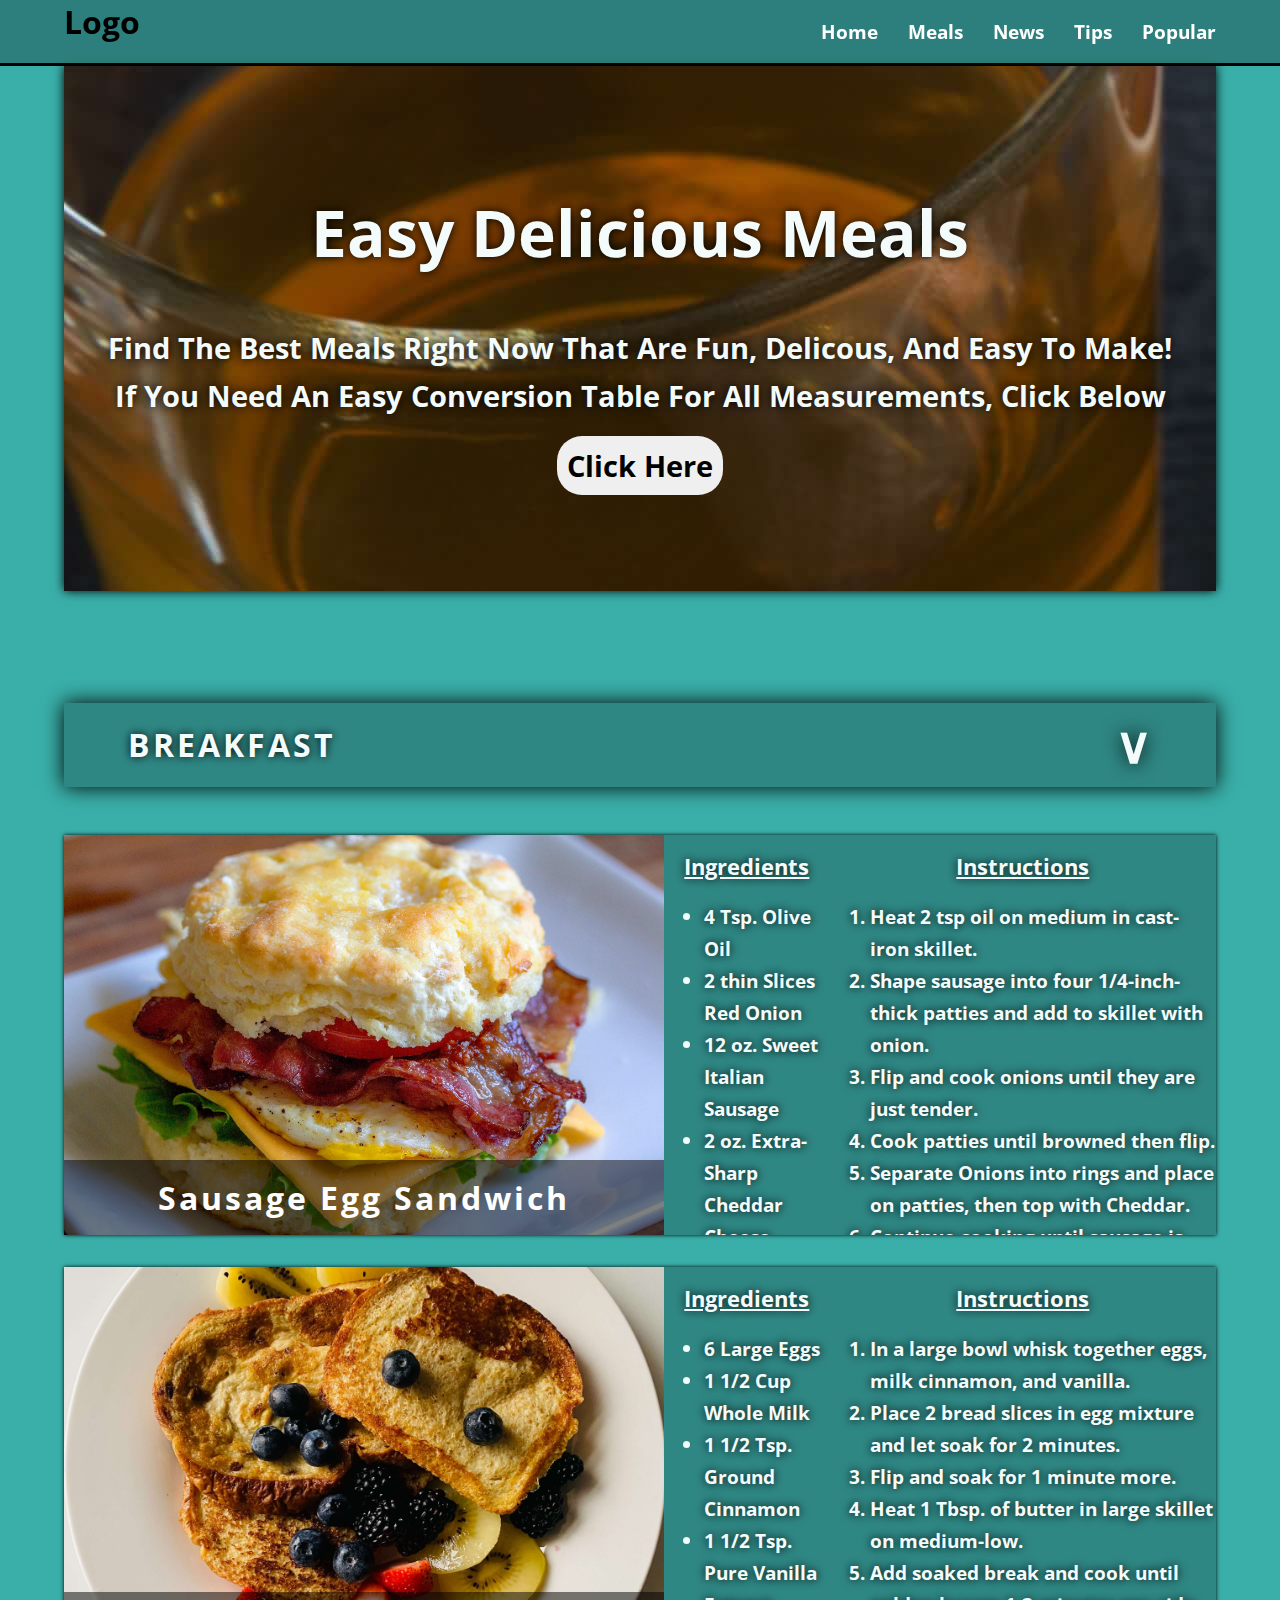
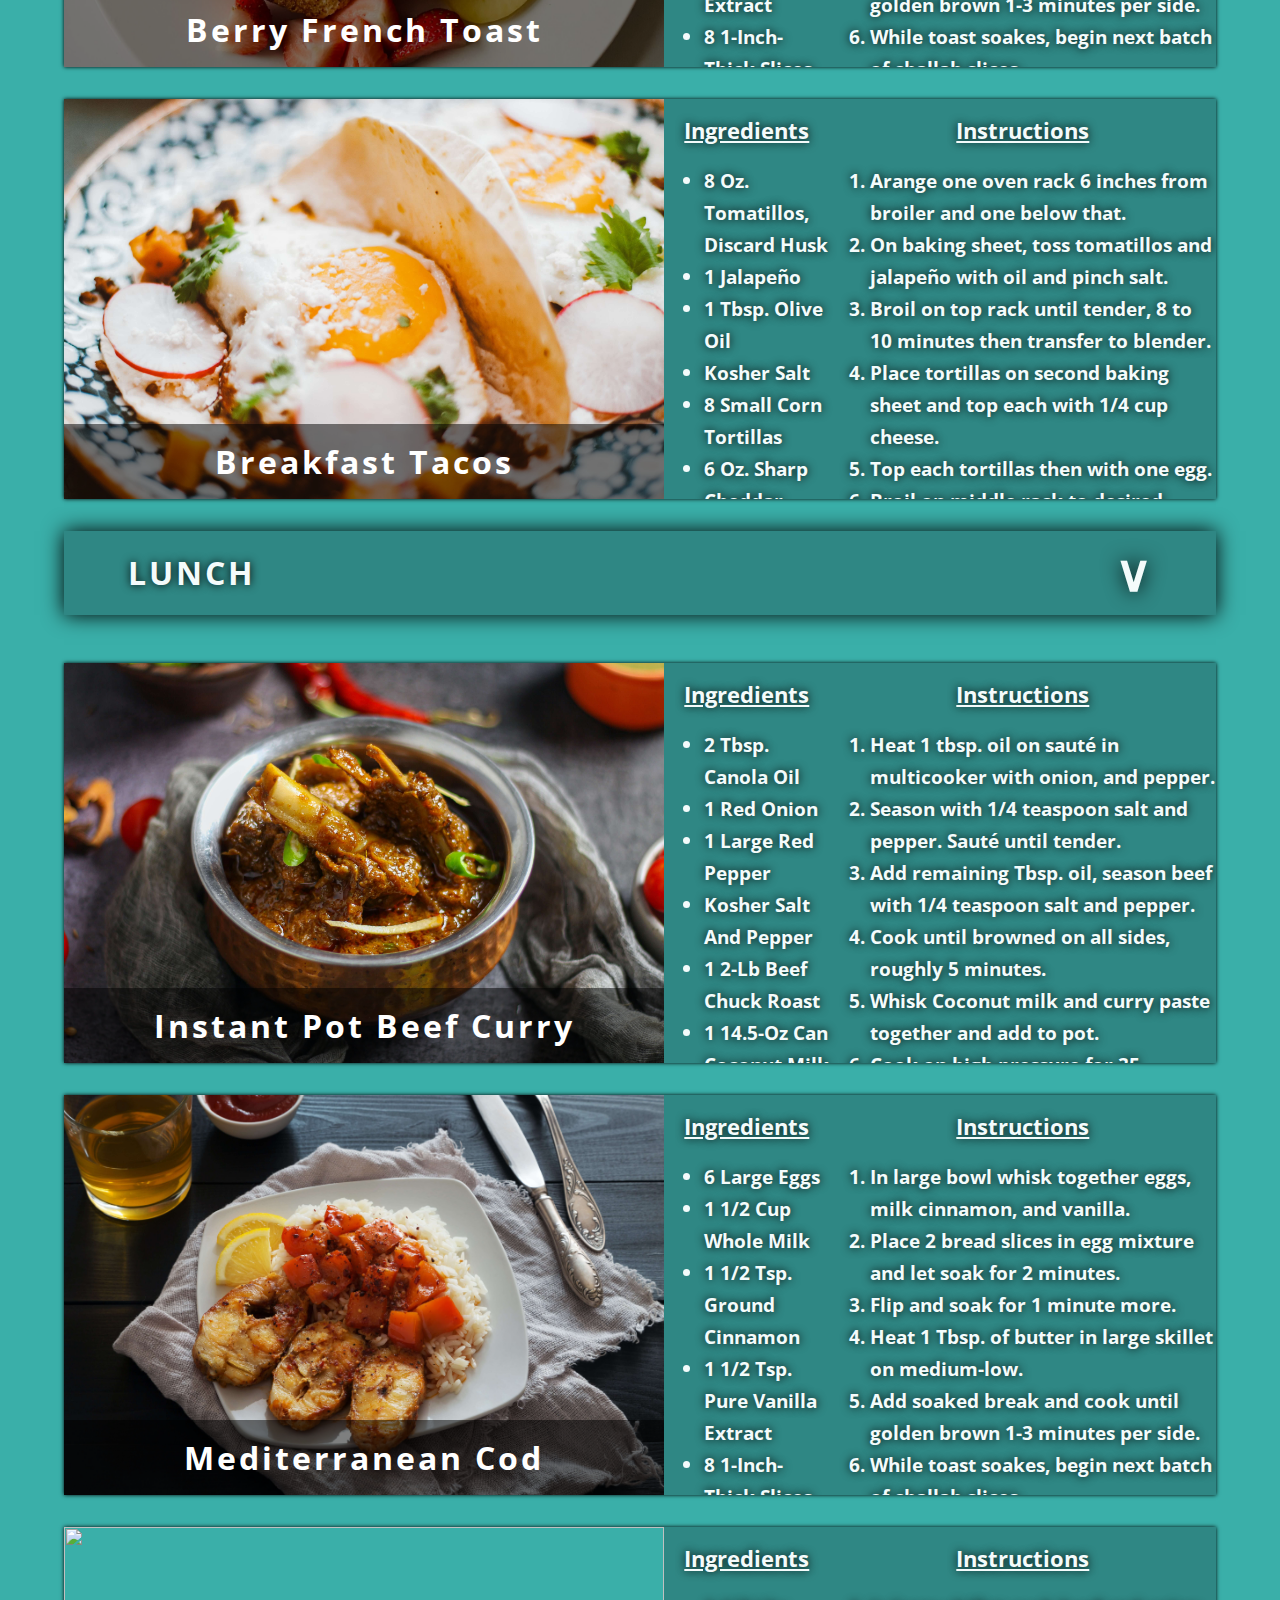
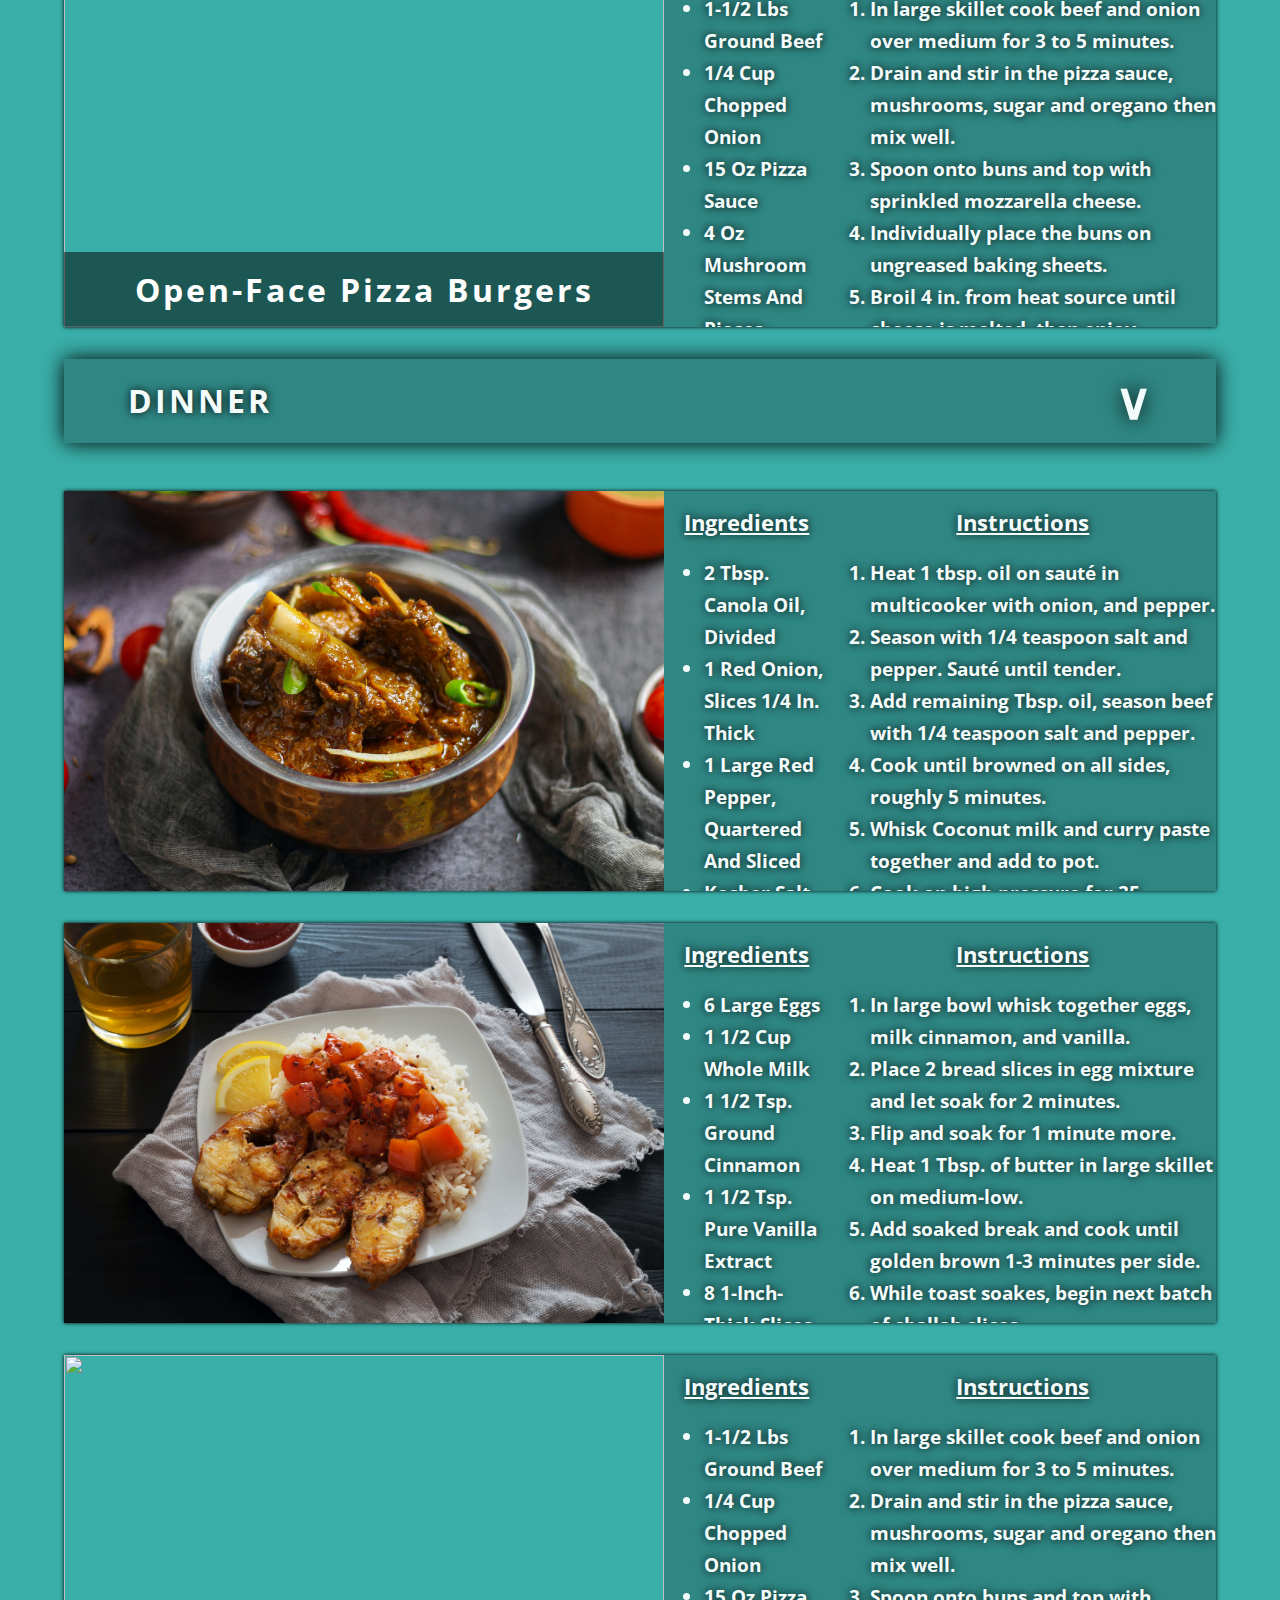
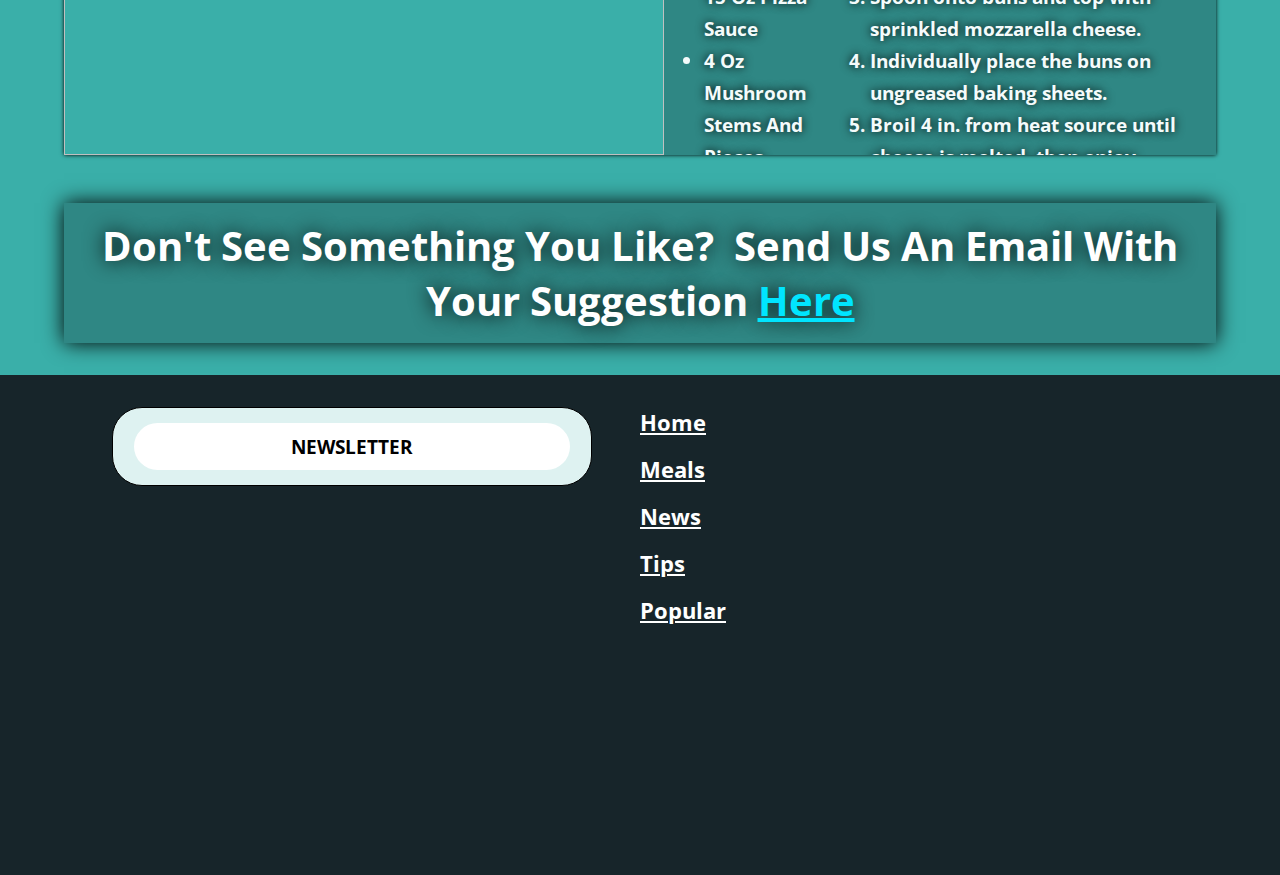
==== commit a4fc1d7e: "Added newsletter functionality" ====
--- a/pages/meals.html
+++ b/pages/meals.html
@@ -8,7 +8,8 @@
     <link rel="stylesheet" href="../css/nav.css">
     <link rel="stylesheet" href="../css/meals.css">
     <link rel="stylesheet" href="../css/footer.css">
-    <title>MyRecipes Meals</title>
+    <link rel="stylesheet" href="../css/newsletter.css">
+    <title>Another One Bites The Crust</title>
 </head>
 
 <body>
@@ -17,7 +18,7 @@
         <div class="nav-a-wrapper">
             <a class="navbtn" href="../index.html">Home</a>
             <a class="navbtn" href="meals.html">Meals</a>
-            <a class="navbtn" href="#">News</a>
+            <a class="navbtn" href="news.html">News</a>
             <a class="navbtn" href="#">Tips</a>
             <a class="navbtn" href="#">Popular</a>
         </div>
@@ -50,13 +51,13 @@
                 <div class="ingredients-wrapper">
                     <div class="food-title">Ingredients</div>
                     <ul class="food-list">
-                        <li>4 Tsp. Olive Oil, Divided</li>
+                        <li>4 Tsp. Olive Oil</li>
                         <li>2 thin Slices Red Onion</li>
                         <li>12 oz. Sweet Italian Sausage</li>
-                        <li>2 oz. Extra-Sharp Cheddar Cheese, Grated</li>
+                        <li>2 oz. Extra-Sharp Cheddar Cheese</li>
                         <li>4 Large Eggs</li>
                         <li>4 English Muffins</li>
-                        <li>6 Sweet Piquante Peppers, Sliced</li>
+                        <li>6 Sweet Piquante Peppers</li>
                         <li>1/4 Cup Flat-Leaf Parsley</li>
                     </ul>
                 </div>
@@ -97,7 +98,7 @@
                 <div class="instructions-wrapper">
                     <div class="food-title">Instructions</div>
                     <ol class="food-list">
-                        <li>In large bowl whisk together eggs, milk cinnamon, and vanilla.</li>
+                        <li>In a large bowl whisk together eggs, milk cinnamon, and vanilla.</li>
                         <li>Place 2 bread slices in egg mixture and let soak for 2 minutes.</li>
                         <li>Flip and soak for 1 minute more.</li>
                         <li>Heat 1 Tbsp. of butter in large skillet on medium-low.</li>
@@ -120,16 +121,16 @@
                 <div class="ingredients-wrapper">
                     <div class="food-title">Ingredients</div>
                     <ul class="food-list">
-                        <li>8 Oz. Tomatillos, Discard Husks</li>
-                        <li>1 Jalapeño, Halved And Seeded</li>
+                        <li>8 Oz. Tomatillos, Discard Husk</li>
+                        <li>1 Jalapeño</li>
                         <li>1 Tbsp. Olive Oil</li>
                         <li>Kosher Salt</li>
                         <li>8 Small Corn Tortillas</li>
-                        <li>6 Oz. Sharp Cheddar Cheese, Grated</li>
+                        <li>6 Oz. Sharp Cheddar Cheese</li>
                         <li>8 Large Eggs</li>
                         <li>2 Cups Fresh Cilantro</li>
                         <li>2 Tbsp. Lime Juice</li>
-                        <li>Cooked Bacon And Sliced Radishes</li>
+                        <li>Cooked Bacon And Radishes</li>
                     </ul>
                 </div>
                 <div class="instructions-wrapper">
@@ -165,6 +166,116 @@
                 <div class="ingredients-wrapper">
                     <div class="food-title">Ingredients</div>
                     <ul class="food-list">
+                        <li>2 Tbsp. Canola Oil</li>
+                        <li>1 Red Onion</li>
+                        <li>1 Large Red Pepper</li>
+                        <li>Kosher Salt And Pepper</li>
+                        <li>1 2-Lb Beef Chuck Roast</li>
+                        <li>1 14.5-Oz Can Coconut Milk</li>
+                        <li>3 Tbsp. Thai Red Curry Paste</li>
+                        <li>Cooked Rice, Lime Wedges, Cilantro, And Sliced Red Chile</li>
+                    </ul>
+                </div>
+                <div class="instructions-wrapper">
+                    <div class="food-title">Instructions</div>
+                    <ol class="food-list">
+                        <li>Heat 1 tbsp. oil on sauté in multicooker with onion, and pepper.</li>
+                        <li>Season with 1/4 teaspoon salt and pepper. Sauté until tender.</li>
+                        <li>Add remaining Tbsp. oil, season beef with 1/4 teaspoon salt and pepper.</li>
+                        <li>Cook until browned on all sides, roughly 5 minutes.</li>
+                        <li>Whisk Coconut milk and curry paste together and add to pot.</li>
+                        <li>Cook on high pressure for 35 minutes then use natural release method for 10.</li>
+                        <li>Break up meat into pieces then toss with onion and red pepper.</li>
+                        <li>Serve over rice along with lime wedges topped with cilantro and red chile.</li>
+                    </ol>
+                </div>
+            </div>
+        </div>
+        <div class="food-item item-sec">
+            <!-- Img Source: Photo by Elena Leya on Unsplash
+   -->
+            <div class="img-wrapper">
+                <a href="https://tinyurl.com/573h456d" target="_blank"><img class="food-img"
+                        src="../images/codrice.jpg"></a>
+                <div class="food-name">Mediterranean Cod</div>
+            </div>
+            <div class="food-txt">
+                <div class="ingredients-wrapper">
+                    <div class="food-title">Ingredients</div>
+                    <ul class="food-list">
+                        <li>6 Large Eggs</li>
+                        <li>1 1/2 Cup Whole Milk</li>
+                        <li>1 1/2 Tsp. Ground Cinnamon</li>
+                        <li>1 1/2 Tsp. Pure Vanilla Extract</li>
+                        <li>8 1-Inch-Thick Slices Challah Bread</li>
+                        <li>4 Tbsp. Unsalted Butter</li>
+                        <li>Extra: Yogurt, Berries, and Pure Maple Syrup</li>
+                    </ul>
+                </div>
+                <div class="instructions-wrapper">
+                    <div class="food-title">Instructions</div>
+                    <ol class="food-list">
+                        <li>In large bowl whisk together eggs, milk cinnamon, and vanilla.</li>
+                        <li>Place 2 bread slices in egg mixture and let soak for 2 minutes.</li>
+                        <li>Flip and soak for 1 minute more.</li>
+                        <li>Heat 1 Tbsp. of butter in large skillet on medium-low.</li>
+                        <li>Add soaked break and cook until golden brown 1-3 minutes per side.</li>
+                        <li>While toast soakes, begin next batch of challah slices.</li>
+                        <li>Repeat with remaining butter and bread, and serve with yogurt, berries, and syrup.</li>
+                    </ol>
+                </div>
+            </div>
+        </div>
+        <div class="food-item item-sec">
+            <!-- Img Source: https://www.pexels.com/photo/baked-baking-blur-bread-263116/ -->
+            <div class="img-wrapper">
+                <a href="https://tinyurl.com/3kx3cm26" target="_blank"><img class="food-img"
+                        src="../images/lunchpizza.jpg"></a>
+                <div class="food-name">Open-Face Pizza Burgers</div>
+            </div>
+            <div class="food-txt">
+                <div class="ingredients-wrapper">
+                    <div class="food-title">Ingredients</div>
+                    <ul class="food-list">
+                        <li>1-1/2 Lbs Ground Beef</li>
+                        <li>1/4 Cup Chopped Onion</li>
+                        <li>15 Oz Pizza Sauce</li>
+                        <li>4 Oz Mushroom Stems And Pieces, Drained</li>
+                        <li>1 Tbsp Sugar</li>
+                        <li>1/2 Tsp. Dried Oregano</li>
+                        <li>6 Hamburger Buns</li>
+                        <li>1-1/2 Cups Shredded Part-Skim Mozzarella Cheese</li>
+                    </ul>
+                </div>
+                <div class="instructions-wrapper">
+                    <div class="food-title">Instructions</div>
+                    <ol class="food-list">
+                        <li>In large skillet cook beef and onion over medium for 3 to 5 minutes.</li>
+                        <li>Drain and stir in the pizza sauce, mushrooms, sugar and oregano then mix well.</li>
+                        <li>Spoon onto buns and top with sprinkled mozzarella cheese.</li>
+                        <li>Individually place the buns on ungreased baking sheets.</li>
+                        <li>Broil 4 in. from heat source until cheese is melted, then enjoy</li>
+                        <li>Freeze Option: Place the split and toasted buns on a baking sheet</li>
+                        <li>Spoon the meat onto buns and freeze for 1 hour</li>
+                        <li>Then transfer into freezer-safe airtight containers</li>
+                    </ol>
+                </div>
+            </div>
+        </div>
+        <div class="dropdown-wrapper">
+            <div class="dropdown">
+                <div class="dropdown-title">DINNER</div>
+                <div class="drop-arrow third-arw">&or;</div>
+            </div>
+        </div>
+        </div>
+        <div class="food-item item-third">
+            <!-- img Source: https://www.pexels.com/search/beef%20curry/ -->
+            <img class="food-img" src="../images/lunchcurry.jpg">
+            <div class="food-txt">
+                <div class="ingredients-wrapper">
+                    <div class="food-title">Ingredients</div>
+                    <ul class="food-list">
                         <li>2 Tbsp. Canola Oil, Divided</li>
                         <li>1 Red Onion, Slices 1/4 In. Thick</li>
                         <li>1 Large Red Pepper, Quartered And Sliced</li>
@@ -188,16 +299,13 @@
                         <li>Serve over rice along with lime wedges topped with cilantro and red chile.</li>
                     </ol>
                 </div>
-            </div>
-        </div>
-        <div class="food-item item-sec">
+                <!-- <a class="more-info" target="_blank" href="https://tinyurl.com/mrxnm5kf">Get More Information &#62;</a> -->
+            </div>
+        </div>
+        <div class="food-item item-third">
             <!-- Img Source: Photo by Elena Leya on Unsplash
    -->
-            <div class="img-wrapper">
-                <a href="https://tinyurl.com/573h456d" target="_blank"><img class="food-img"
-                        src="../images/codrice.jpg"></a>
-                <div class="food-name">Mediterranean Cod</div>
-            </div>
+            <img class="food-img" src="../images/codrice.jpg">
             <div class="food-txt">
                 <div class="ingredients-wrapper">
                     <div class="food-title">Ingredients</div>
@@ -223,15 +331,12 @@
                         <li>Repeat with remaining butter and bread, and serve with yogurt, berries, and syrup.</li>
                     </ol>
                 </div>
-            </div>
-        </div>
-        <div class="food-item item-sec">
+                <!-- <a class="more-info" target="_blank" href="https://tinyurl.com/573h456d">Get More Information &#62;</a> -->
+            </div>
+        </div>
+        <div class="food-item item-third">
             <!-- Img Source: https://www.pexels.com/photo/baked-baking-blur-bread-263116/ -->
-            <div class="img-wrapper">
-                <a href="https://tinyurl.com/3kx3cm26" target="_blank"><img class="food-img"
-                        src="../images/lunchpizza.jpg"></a>
-                <div class="food-name">Open-Face Pizza Burgers</div>
-            </div>
+            <img class="food-img" src="../images/lunchpizza.jpg">
             <div class="food-txt">
                 <div class="ingredients-wrapper">
                     <div class="food-title">Ingredients</div>
@@ -259,116 +364,53 @@
                         <li>Then transfer into freezer-safe airtight containers</li>
                     </ol>
                 </div>
-            </div>
-        </div>
-        <div class="dropdown-wrapper">
-            <div class="dropdown">
-                <div class="dropdown-title">DINNER</div>
-                <div class="drop-arrow third-arw">&or;</div>
-            </div>
-        </div>
-        </div>
-        <div class="food-item item-third">
-            <!-- img Source: https://www.pexels.com/search/beef%20curry/ -->
-            <img class="food-img" src="../images/lunchcurry.jpg">
-            <div class="food-txt">
-                <div class="ingredients-wrapper">
-                    <div class="food-title">Ingredients</div>
-                    <ul class="food-list">
-                        <li>2 Tbsp. Canola Oil, Divided</li>
-                        <li>1 Red Onion, Slices 1/4 In. Thick</li>
-                        <li>1 Large Red Pepper, Quartered And Sliced</li>
-                        <li>Kosher Salt And Pepper</li>
-                        <li>1 2-Lb Beef Chuck Roast, Cut 3-In. Pieces</li>
-                        <li>1 14.5-Oz Can Coconut Milk, Shake Well</li>
-                        <li>3 Tbsp. Thai Red Curry Paste</li>
-                        <li>Cooked Rice, Lime Wedges, Cilantro, And Sliced Red Chile</li>
-                    </ul>
-                </div>
-                <div class="instructions-wrapper">
-                    <div class="food-title">Instructions</div>
-                    <ol class="food-list">
-                        <li>Heat 1 tbsp. oil on sauté in multicooker with onion, and pepper.</li>
-                        <li>Season with 1/4 teaspoon salt and pepper. Sauté until tender.</li>
-                        <li>Add remaining Tbsp. oil, season beef with 1/4 teaspoon salt and pepper.</li>
-                        <li>Cook until browned on all sides, roughly 5 minutes.</li>
-                        <li>Whisk Coconut milk and curry paste together and add to pot.</li>
-                        <li>Cook on high pressure for 35 minutes then use natural release method for 10.</li>
-                        <li>Break up meat into pieces then toss with onion and red pepper.</li>
-                        <li>Serve over rice along with lime wedges topped with cilantro and red chile.</li>
-                    </ol>
-                </div>
-                <!-- <a class="more-info" target="_blank" href="https://tinyurl.com/mrxnm5kf">Get More Information &#62;</a> -->
-            </div>
-        </div>
-        <div class="food-item item-third">
-            <!-- Img Source: Photo by Elena Leya on Unsplash
-   -->
-            <img class="food-img" src="../images/codrice.jpg">
-            <div class="food-txt">
-                <div class="ingredients-wrapper">
-                    <div class="food-title">Ingredients</div>
-                    <ul class="food-list">
-                        <li>6 Large Eggs</li>
-                        <li>1 1/2 Cup Whole Milk</li>
-                        <li>1 1/2 Tsp. Ground Cinnamon</li>
-                        <li>1 1/2 Tsp. Pure Vanilla Extract</li>
-                        <li>8 1-Inch-Thick Slices Challah Bread</li>
-                        <li>4 Tbsp. Unsalted Butter</li>
-                        <li>Extra: Yogurt, Berries, and Pure Maple Syrup</li>
-                    </ul>
-                </div>
-                <div class="instructions-wrapper">
-                    <div class="food-title">Instructions</div>
-                    <ol class="food-list">
-                        <li>In large bowl whisk together eggs, milk cinnamon, and vanilla.</li>
-                        <li>Place 2 bread slices in egg mixture and let soak for 2 minutes.</li>
-                        <li>Flip and soak for 1 minute more.</li>
-                        <li>Heat 1 Tbsp. of butter in large skillet on medium-low.</li>
-                        <li>Add soaked break and cook until golden brown 1-3 minutes per side.</li>
-                        <li>While toast soakes, begin next batch of challah slices.</li>
-                        <li>Repeat with remaining butter and bread, and serve with yogurt, berries, and syrup.</li>
-                    </ol>
-                </div>
-                <!-- <a class="more-info" target="_blank" href="https://tinyurl.com/573h456d">Get More Information &#62;</a> -->
-            </div>
-        </div>
-        <div class="food-item item-third">
-            <!-- Img Source: https://www.pexels.com/photo/baked-baking-blur-bread-263116/ -->
-            <img class="food-img" src="../images/lunchpizza.jpg">
-            <div class="food-txt">
-                <div class="ingredients-wrapper">
-                    <div class="food-title">Ingredients</div>
-                    <ul class="food-list">
-                        <li>1-1/2 Lbs Ground Beef</li>
-                        <li>1/4 Cup Chopped Onion</li>
-                        <li>15 Oz Pizza Sauce</li>
-                        <li>4 Oz Mushroom Stems And Pieces, Drained</li>
-                        <li>1 Tbsp Sugar</li>
-                        <li>1/2 Tsp. Dried Oregano</li>
-                        <li>6 Hamburger Buns, Split And Toasted</li>
-                        <li>1-1/2 Cups Shredded Part-Skim Mozzarella Cheese</li>
-                    </ul>
-                </div>
-                <div class="instructions-wrapper">
-                    <div class="food-title">Instructions</div>
-                    <ol class="food-list">
-                        <li>In large skillet cook beef and onion over medium for 3 to 5 minutes.</li>
-                        <li>Drain and stir in the pizza sauce, mushrooms, sugar and oregano then mix well.</li>
-                        <li>Spoon onto buns and top with sprinkled mozzarella cheese.</li>
-                        <li>Individually place the buns on ungreased baking sheets.</li>
-                        <li>Broil 4 in. from heat source until cheese is melted, then enjoy</li>
-                        <li>Freeze Option: Place the split and toasted buns on a baking sheet</li>
-                        <li>Spoon the meat onto buns and freeze for 1 hour</li>
-                        <li>Then transfer into freezer-safe airtight containers</li>
-                    </ol>
-                </div>
                 <!-- <a class="more-info" target="_blank" href="https://tinyurl.com/3edt8axx">Get More Information
                     &#62;</a> -->
             </div>
         </div>
+        <div class="suggestion-wrapper">
+            Don't See Something You Like? &emsp14;Send Us An Email With Your Suggestion <a
+                href="mailto:bitesthecrust.info@gmail.com">Here</a>
+        </div>
     </main>
+    <footer class="footer-wrapper">
+        <div class="footer-left">
+            <div class="form-wrapper">
+                <button class="newsletter-btn">NEWSLETTER</button>
+                <!-- <div class="newsletter">Join Our Newsletter</div> -->
+            </div>
+        </div>
+        <div class="footer-right">
+            <div class="footer-a-wrapper">
+                <a class="navbtn ftrbtn" href="../index.html">Home</a>
+                <a class="navbtn ftrbtn" href="meals.html">Meals</a>
+                <a class="navbtn ftrbtn" href="news.html">News</a>
+                <a class="navbtn ftrbtn" href="#">Tips</a>
+                <a class="navbtn ftrbtn" href="#">Popular</a>
+            </div>
+        </div>
+
+    </footer>
+    <div class="page-wrapper"></div>
+    <div class="popup">
+        <div class="popup-top">
+            <div class="popup-exit">&#10006;</div>
+        </div>
+        <div class="popup-title">Join Our Newsletter To Stay Up To Date!</div>
+        <div class="popup-text-wrap">
+            <form class="popup-form-wrapper">
+                <div class="form-text">Enter Your Name *</div>
+                <input class="form-field user-name" type="text" placeholder="John Doe" required>
+                <div class="form-text">Enter Your Email *</div>
+                <input class="form-field user-email" type="email" placeholder="johndoe@gmail.com" required>
+                <button class="popup-submit">Submit</button>
+            </form>
+        </div>
+        <div class="popup-title submitted-text">
+        </div>
+    </div>
     <script src="../scripts/meals.js"></script>
+    <script src="../scripts/newsletter.js"></script>
 </body>
 
 </html>--- a/css/meals.css
+++ b/css/meals.css
@@ -24,6 +24,7 @@
     margin-bottom: 7rem;
     padding: 5rem 0;
     box-shadow: 0 0 10px black;
+    background-attachment: fixed;
 }
 
 .tips-btn {
@@ -103,6 +104,8 @@
     width: 90%;
     margin-left: 5%;
     box-shadow: 0 0 4px black;
+    max-height: 400px;
+    transition: max-height 0.5s ease-in-out;
 }
 
 .food-title {
@@ -144,8 +147,15 @@
     width: 30%;
 }
 
+.first-item-wrapper {
+    height: 100%;
+}
+
 .inactive {
-    display: none;
+    max-height: 0;
+    overflow: hidden;
+    margin: 0;
+    margin-left: 5%;
 }
 
 .food-name {
@@ -153,7 +163,7 @@
     width: 600px;
     background-color: rgba(0, 0, 0, 0.5);
     color: white;
-    top: 0;
+    bottom: 0;
     text-align: center;
     font-size: 2rem;
     font-weight: bold;
@@ -165,4 +175,26 @@
 .img-wrapper {
     position: relative;
     height: 400px;
+}
+
+.suggestion-wrapper {
+    font-size: 2.5rem;
+    color: white;
+    font-weight: bold;
+    width: 90%;
+    margin-left: 5%;
+    text-align: center;
+    background-color: #2f8784;
+    padding: 15px;
+    box-shadow: 0 0 20px black;
+    text-shadow: 0 0 20px black;
+    margin-top: 3rem;
+}
+
+.suggestion-wrapper>a {
+    color: rgb(0, 229, 255);
+}
+
+.suggestion-wrapper>a:hover {
+    text-shadow: 0 0 20px white;
 }--- a/css/newsletter.css
+++ b/css/newsletter.css
@@ -0,0 +1,120 @@
+.popup {
+    display: none;
+}
+
+.popup-active {
+    display: block;
+    width: 40%;
+    height: 60%;
+    position: fixed;
+    top: 50%;
+    left: 50%;
+    background-color: #3AAFA9;
+    transform: translate(-50%, -50%);
+    opacity: 1;
+    pointer-events: all;
+    z-index: 20;
+}
+
+.popup-exit {
+    color: black;
+    font-weight: bold;
+    font-size: 2rem;
+    cursor: pointer;
+    width: 50px;
+    display: flex;
+    justify-content: center;
+    padding: 5px;
+}
+
+.popup-top {
+    width: 100%;
+    display: flex;
+    justify-content: flex-end;
+    background-color: #2b7a78;
+}
+
+.popup-exit:hover {
+    background-color: rgba(255, 0, 0, 1);
+    font-weight: bolder;
+    color: white;
+}
+
+.body-inactive {
+    overflow: hidden;
+}
+
+.darken-page {
+    background: rgba(0, 0, 0, 0.6);
+    position: fixed;
+    bottom: 0;
+    top: 0;
+    left: 0;
+    right: 0;
+    z-index: 19;
+}
+
+.popup-title {
+    font-size: 2rem;
+    margin-top: 1.5rem;
+    text-align: center;
+    font-weight: bold;
+    width: 90%;
+    margin-left: 5%;
+    color: white;
+    text-shadow: 0 0 10px black;
+}
+
+.popup-form-wrapper {
+    display: flex;
+    flex-direction: column;
+    align-items: center;
+}
+
+.form-text {
+    font-size: 1.5rem;
+    font-weight: bold;
+    margin-top: 2rem;
+    text-shadow: 0 0 10px black;
+    color: white;
+}
+
+.form-field {
+    width: 55%;
+    padding: 8px;
+    font-size: 1.3rem;
+    background-color: #17252A;
+    color: white;
+    border: none;
+    margin-top: 10px;
+}
+
+.popup-submit {
+    padding: 10px;
+    width: 55%;
+    background-color: #17252A;
+    color: white;
+    margin-top: 3.5rem;
+    font-size: 2rem;
+    font-weight: bold;
+    cursor: pointer;
+    border-radius: 25px;
+}
+
+.popup-submit:hover {
+    box-shadow: 0 0 10px white;
+    font-size: 2.1rem;
+}
+
+.form-field:hover {
+    box-shadow: 0 0 10px white;
+}
+
+.submitted {
+    display: none;
+}
+
+.submitted-text {
+    display: none;
+    margin-top: 3rem;
+}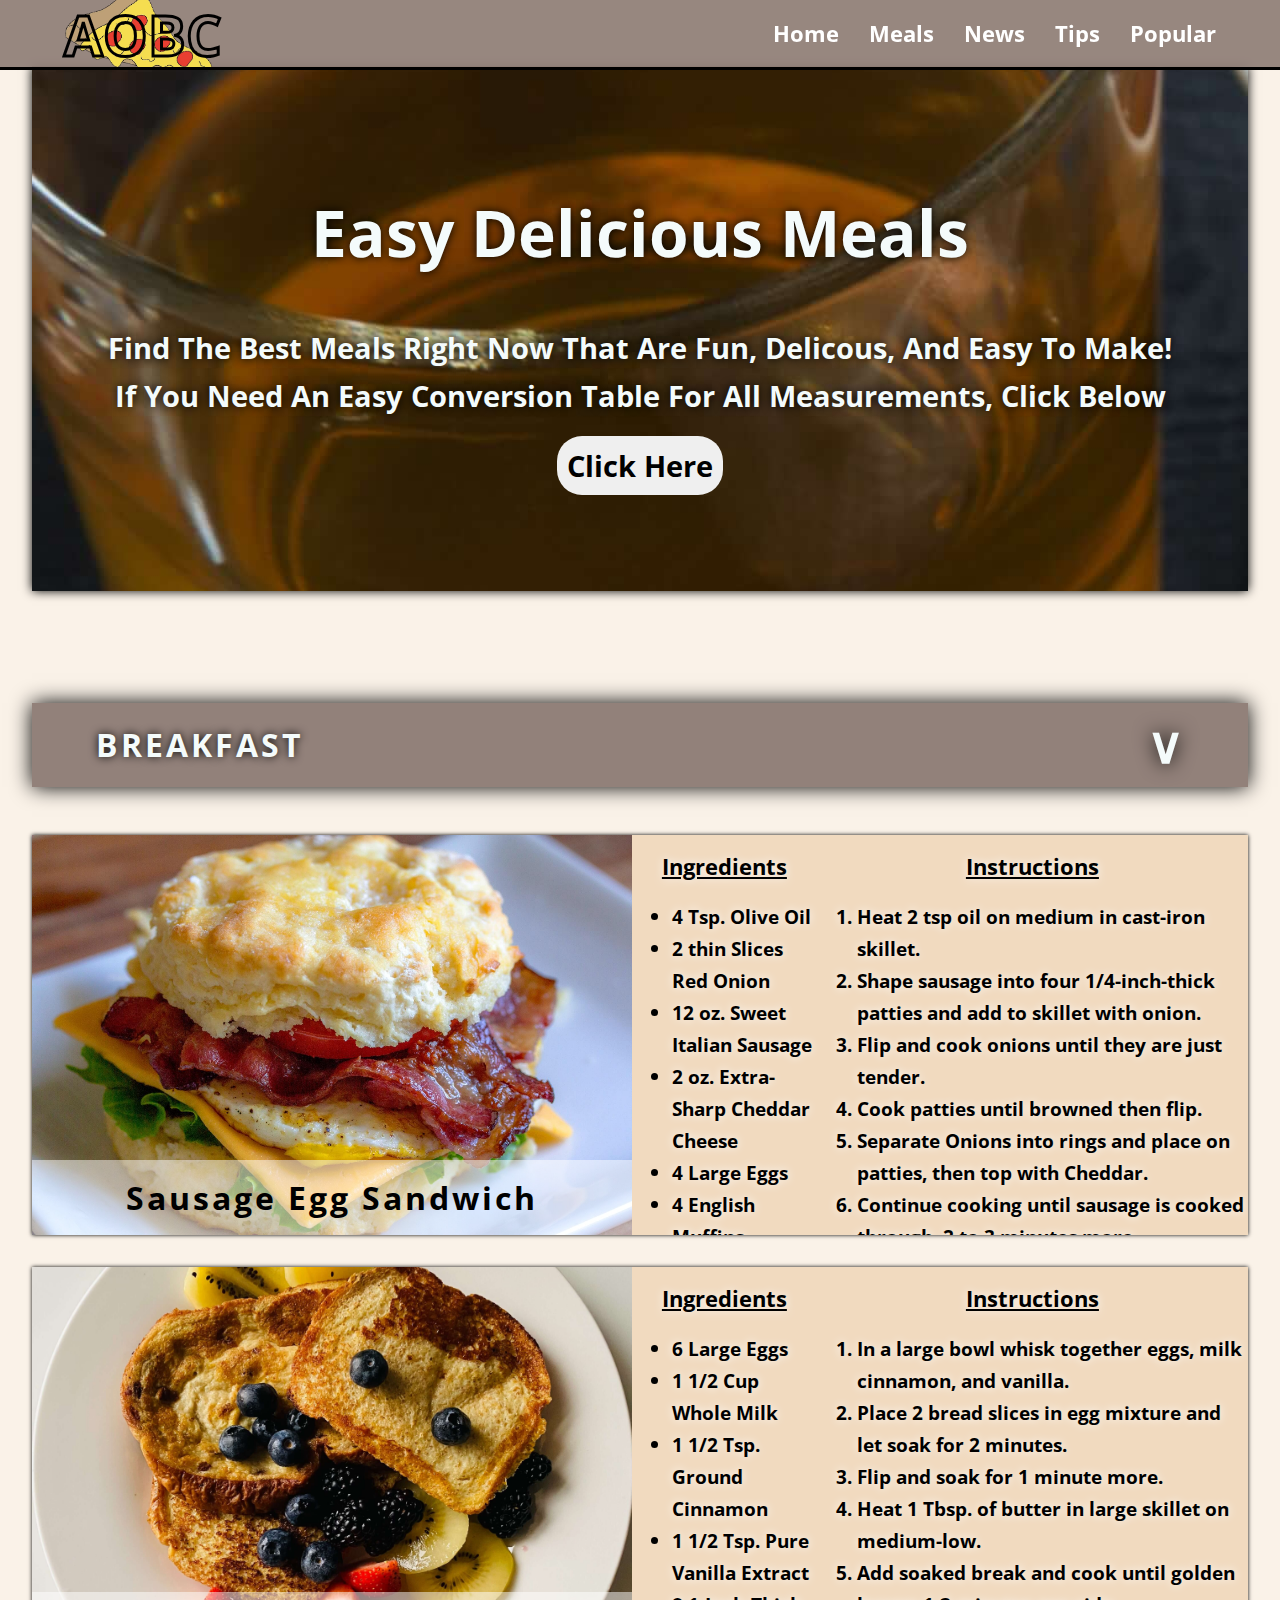
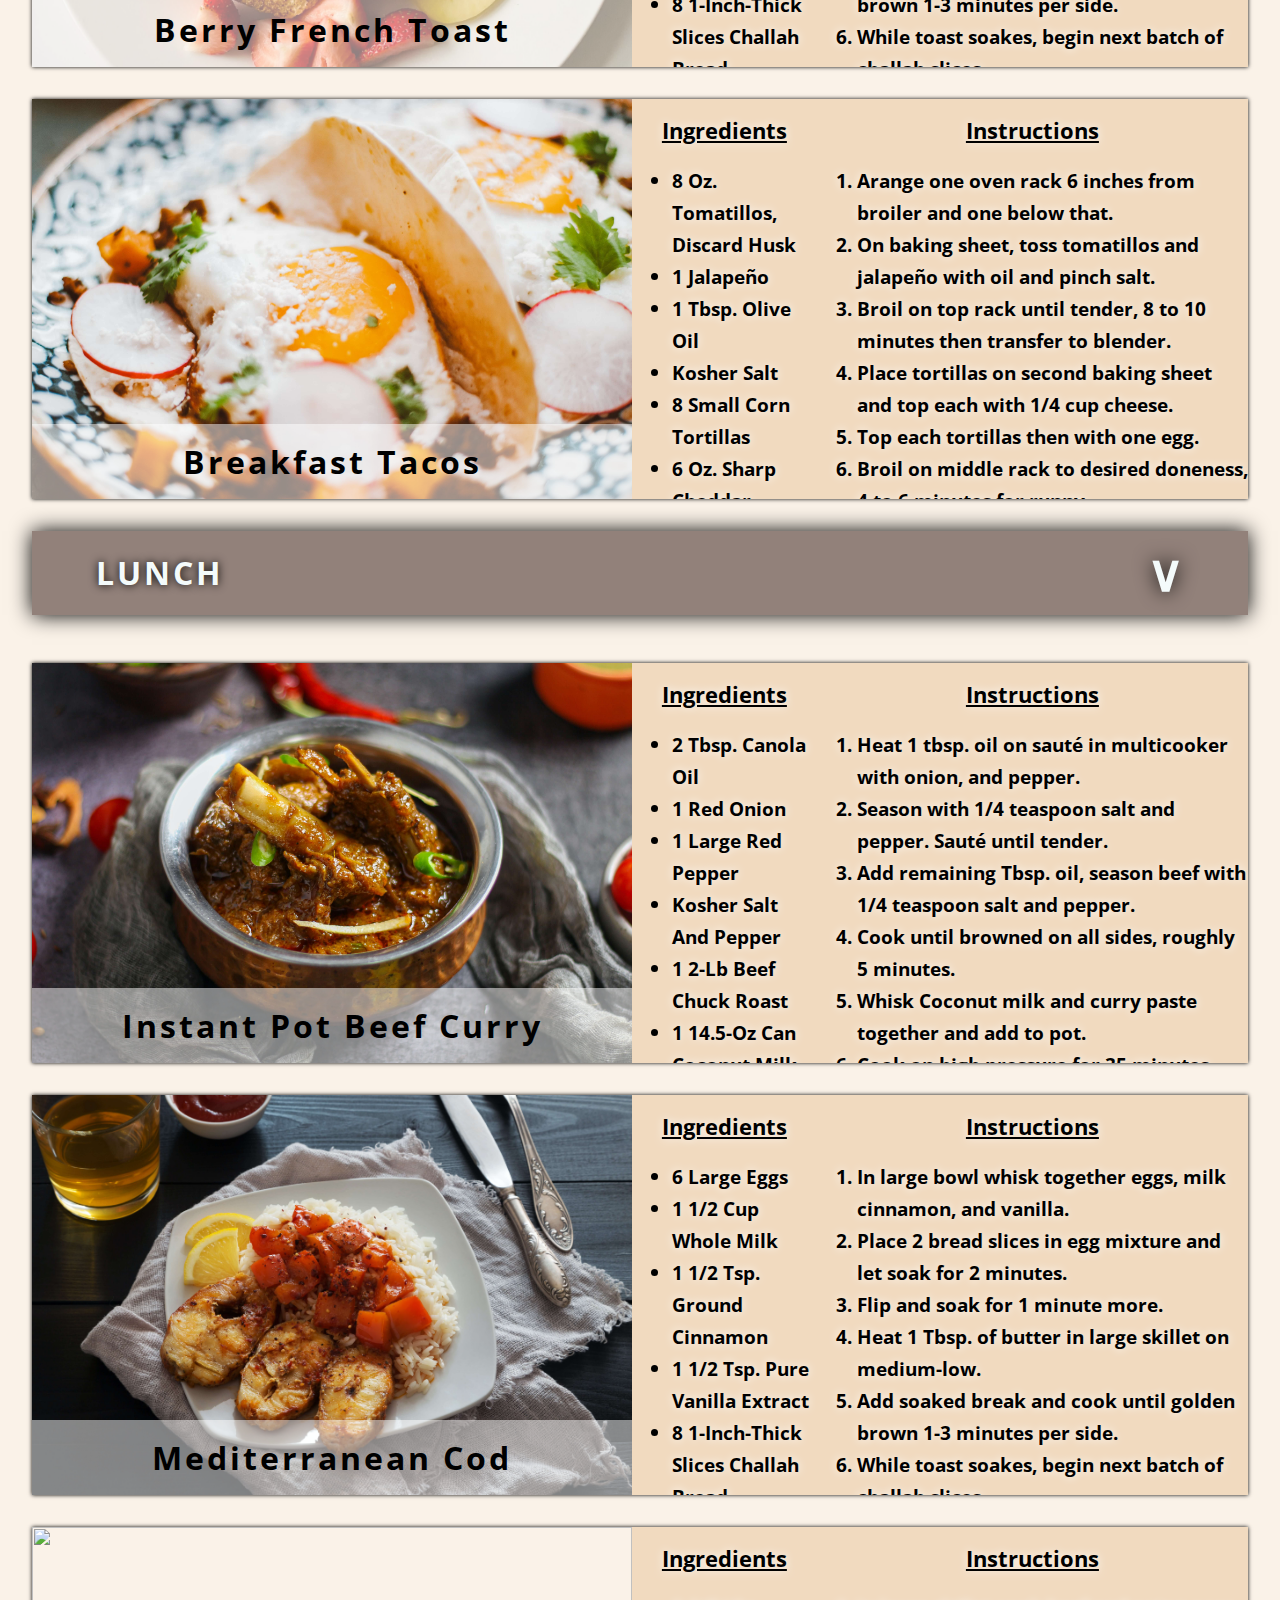
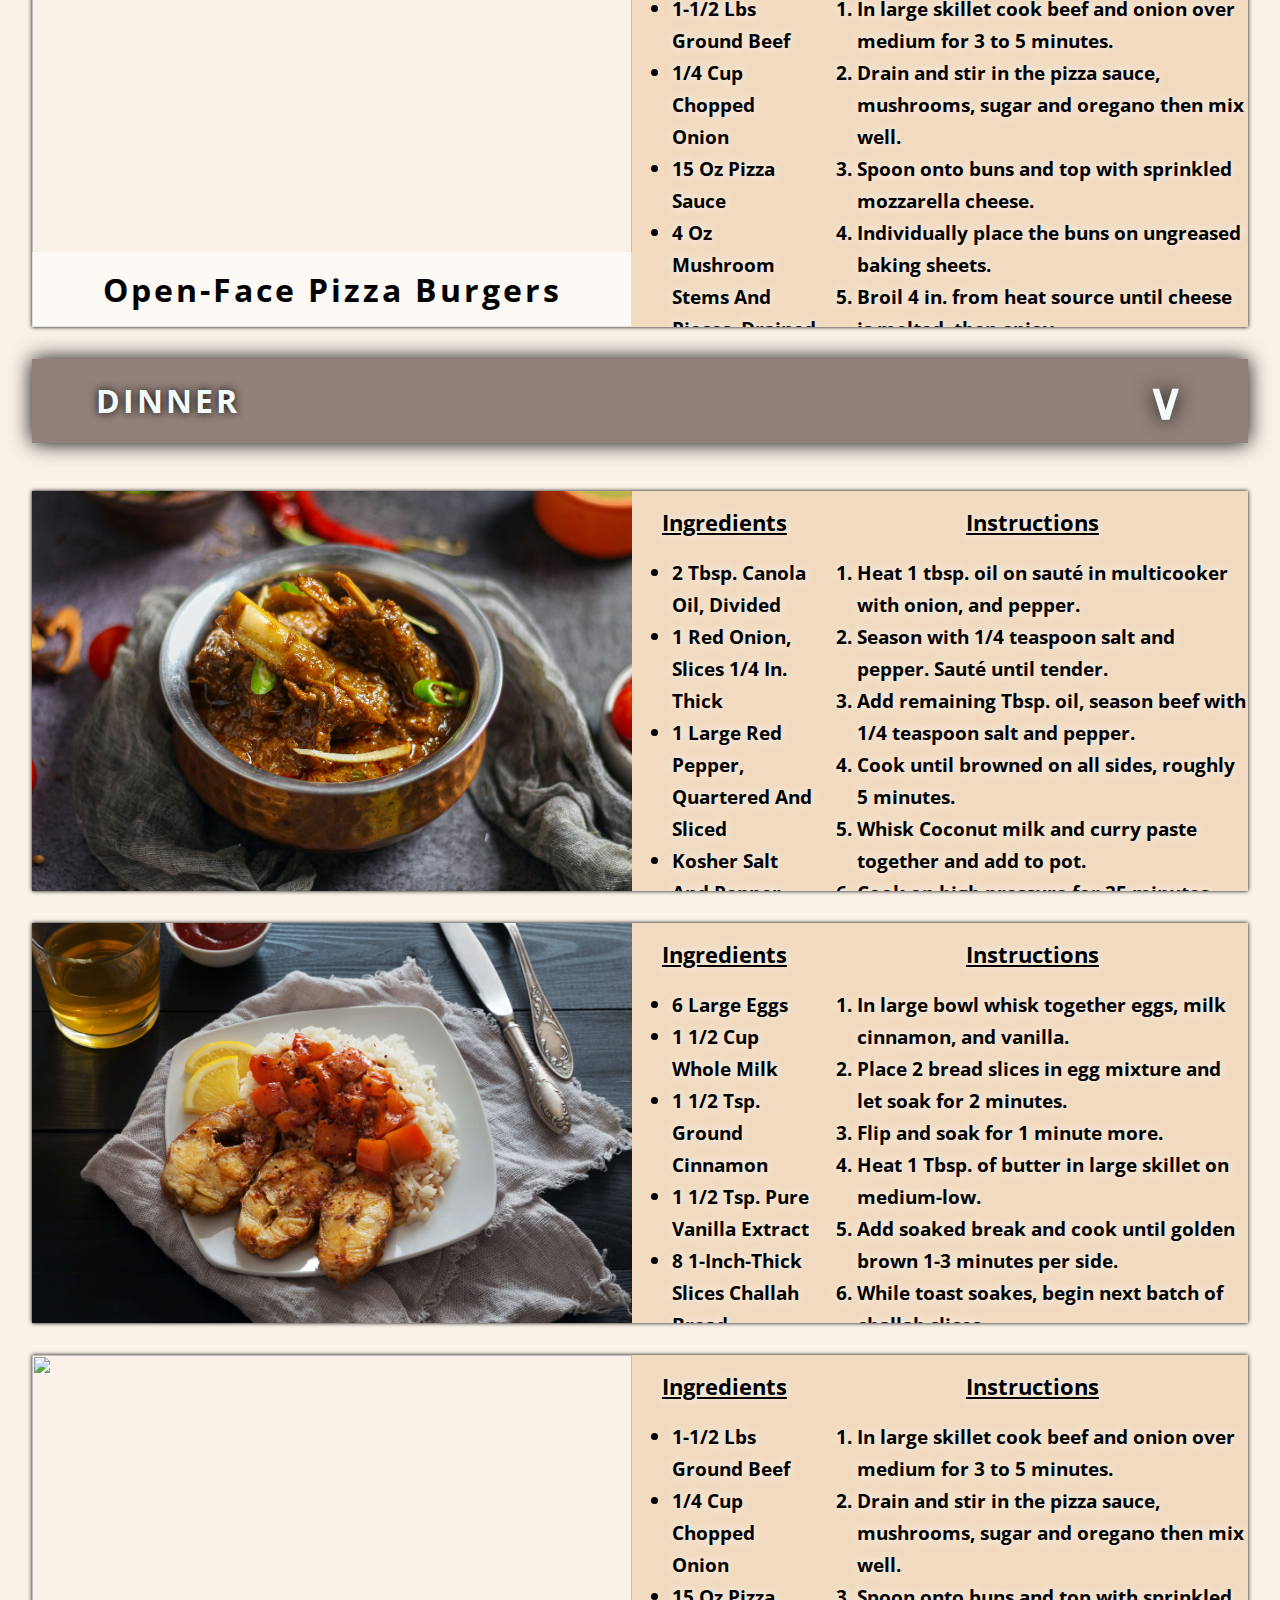
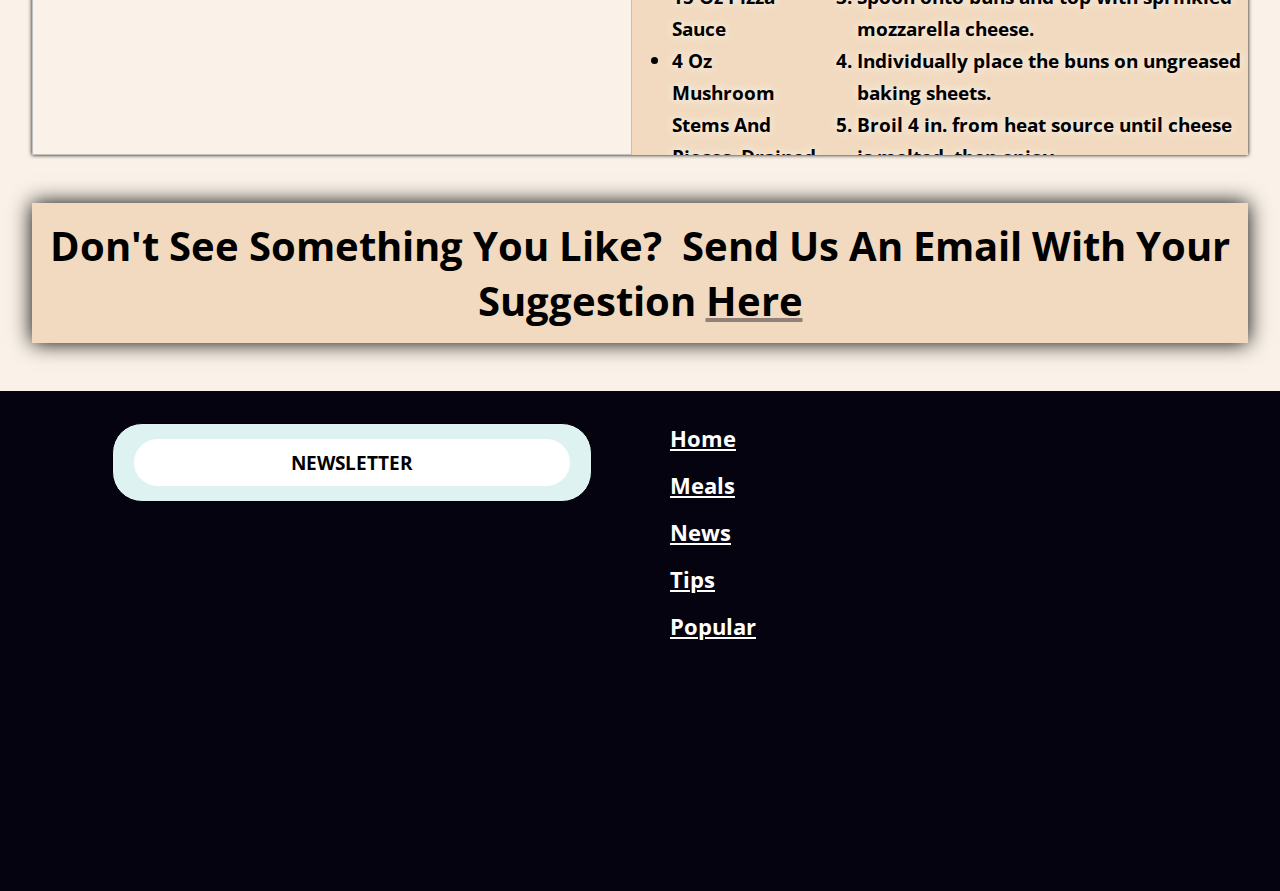
==== commit 1c0d7b02: "Changed Styling And Added News Page" ====
--- a/pages/meals.html
+++ b/pages/meals.html
@@ -14,12 +14,12 @@
 
 <body>
     <nav class="nav-wrapper">
-        <div class="logo">Logo</div>
+        <a href="../index.html" class="logo">AOBC</a>
         <div class="nav-a-wrapper">
             <a class="navbtn" href="../index.html">Home</a>
             <a class="navbtn" href="meals.html">Meals</a>
             <a class="navbtn" href="news.html">News</a>
-            <a class="navbtn" href="#">Tips</a>
+            <a class="navbtn" href="tips.html">Tips</a>
             <a class="navbtn" href="#">Popular</a>
         </div>
     </nav>
--- a/css/nav.css
+++ b/css/nav.css
@@ -7,30 +7,48 @@
 
 body {
     margin: 0;
-    background-color: #3AAFA9;
+    /* background-color: #3AAFA9; */
+    /* background-color: #362417; */
+    background-color: #f1dabf5b;
 }
 
 .nav-wrapper {
     display: flex;
     justify-content: space-between;
+    align-items: center;
     border-bottom: 3px solid black;
     width: 100%;
-    height: 66px;
-    background-color: #2b7a77e6;
+    height: 70px;
+    background-color: #92817af3;
     position: fixed;
     z-index: 10;
     top: 0;
+    overflow: hidden;
 }
 
 .logo {
-    font-size: 2rem;
+    font-size: 3.5rem;
     font-weight: bold;
     margin-left: 5%;
+    color: transparent;
+    background-image: url("../images/logo.png");
+    background-position: -5px -25px;
+    background-size: cover;
+    background-repeat: no-repeat;
+    -webkit-text-stroke-color: black;
+    -webkit-text-stroke-width: 3px;
+    cursor: pointer;
+    text-decoration: none;
+}
+
+.logo:hover {
+    transition: all 0.1s;
+    transform: scale(1.1);
 }
 
 .navbtn {
-    padding-left: 30px;
-    font-size: 1.2rem;
+    margin-left: 30px;
+    font-size: 1.4rem;
     text-decoration: none;
     font-weight: bold;
     color: WHITE;
@@ -40,4 +58,10 @@
     display: flex;
     align-items: center;
     margin-right: 5%;
+}
+
+.nav-a-wrapper a:hover {
+    transition: all 0.1s;
+    transform: scale(1.2);
+    text-shadow: 0 0 5px rgba(255, 98, 98, 0.751);
 }--- a/css/meals.css
+++ b/css/meals.css
@@ -17,9 +17,9 @@
 }
 
 .top-text-wrap {
-    width: 90%;
+    width: 95%;
     background-image: url("../images/codrice.jpg");
-    margin-left: 5%;
+    margin-left: 2.5%;
     /* margin-top: 10rem; */
     margin-bottom: 7rem;
     padding: 5rem 0;
@@ -50,8 +50,9 @@
 }
 
 .dropdown {
-    width: 90%;
-    background-color: #2f8784;
+    width: 95%;
+    /* background-color: #2f8784; */
+    background-color: #92817a;
     display: flex;
     justify-content: space-between;
     align-items: center;
@@ -88,9 +89,10 @@
 .food-txt {
     width: 1950px;
     height: 400px;
-    background-color: #2f8784;
-    color: #f4fbfb;
-    text-shadow: 0 0 10px black;
+    /* background-color: #2f8784; */
+    background-color: #f1dabf;
+    color: black;
+    text-shadow: 0 0 10px white;
     display: flex;
     justify-content: space-between;
     overflow: auto;
@@ -101,8 +103,8 @@
 .food-item {
     margin-top: 2rem;
     display: flex;
-    width: 90%;
-    margin-left: 5%;
+    width: 95%;
+    margin-left: 2.5%;
     box-shadow: 0 0 4px black;
     max-height: 400px;
     transition: max-height 0.5s ease-in-out;
@@ -124,21 +126,6 @@
     flex-direction: column;
 }
 
-.more-info {
-    color: #f4fbfb;
-    font-weight: bold;
-    height: 20px;
-    font-size: 1.2rem;
-    margin-top: 1rem;
-    min-width: 200px;
-    margin-right: 1rem;
-}
-
-.more-info:hover {
-    color: #17252a;
-    text-shadow: 0 0 20px white;
-}
-
 .instructions-wrapper {
     width: 70%;
 }
@@ -154,15 +141,14 @@
 .inactive {
     max-height: 0;
     overflow: hidden;
-    margin: 0;
-    margin-left: 5%;
+    margin: 0 2.5%;
 }
 
 .food-name {
     position: absolute;
     width: 600px;
-    background-color: rgba(0, 0, 0, 0.5);
-    color: white;
+    background-color: rgba(255, 255, 255, 0.5);
+    color: black;
     bottom: 0;
     text-align: center;
     font-size: 2rem;
@@ -175,26 +161,29 @@
 .img-wrapper {
     position: relative;
     height: 400px;
+    transform: scale(1.0);
+    transition: all 0.2s;
+}
+
+.img-wrapper:hover {
+    transform: scale(1.01);
 }
 
 .suggestion-wrapper {
     font-size: 2.5rem;
-    color: white;
     font-weight: bold;
-    width: 90%;
-    margin-left: 5%;
+    width: 95%;
+    margin-left: 2.5%;
     text-align: center;
-    background-color: #2f8784;
+    background-color: #f1dabf;
     padding: 15px;
     box-shadow: 0 0 20px black;
-    text-shadow: 0 0 20px black;
     margin-top: 3rem;
 }
 
 .suggestion-wrapper>a {
-    color: rgb(0, 229, 255);
+    color: black;
+    text-decoration-color: #92817a;
 }
 
-.suggestion-wrapper>a:hover {
-    text-shadow: 0 0 20px white;
-}+/* .suggestion-wrapper>a:hover {} */--- a/css/footer.css
+++ b/css/footer.css
@@ -55,14 +55,14 @@
 
 .newsletter-btn:hover {
     transition: all .2s ease-in-out;
-    background-color: rgba(23, 37, 42);
+    background-color: #04030F;
     color: white;
 }
 
 .footer-wrapper {
     height: 500px;
-    background-color: #17252A;
-    margin-top: 2rem;
+    background-color: #04030F;
+    margin-top: 3rem;
     padding-top: 2rem;
     display: flex;
 }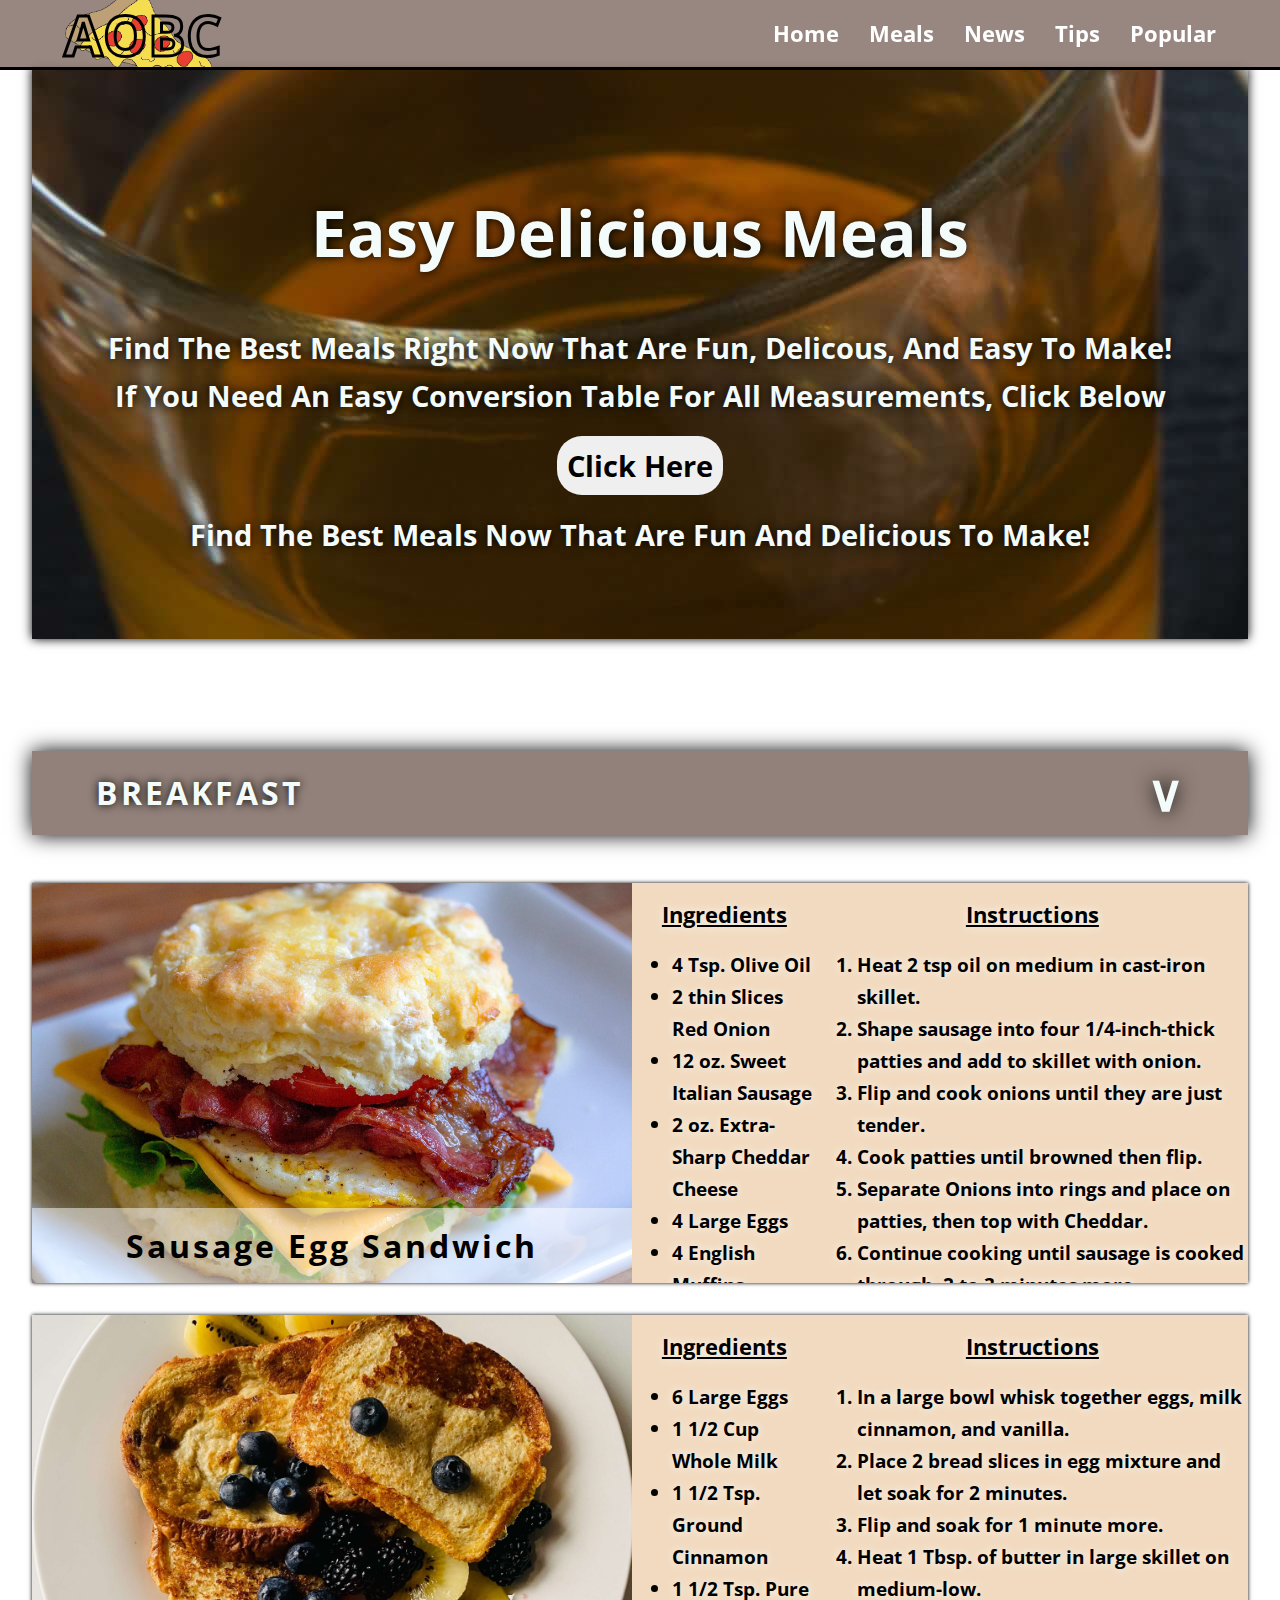
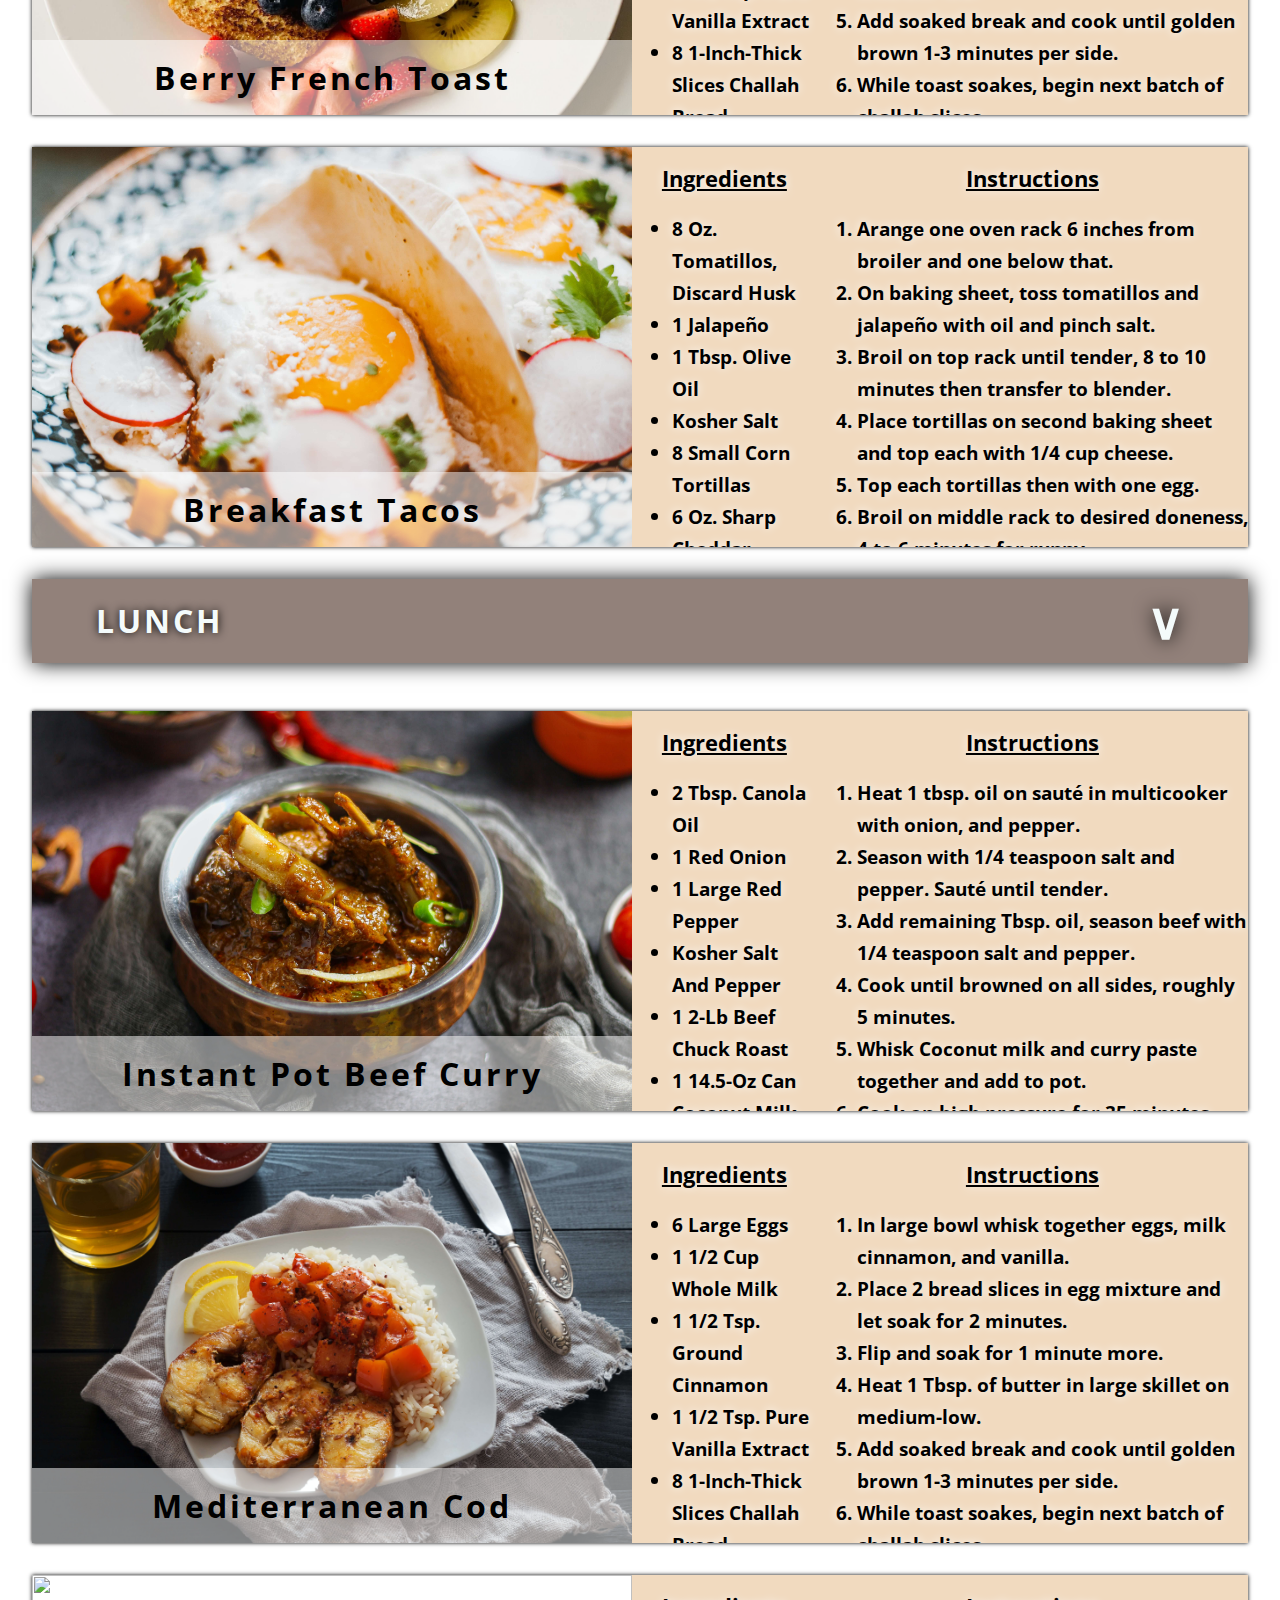
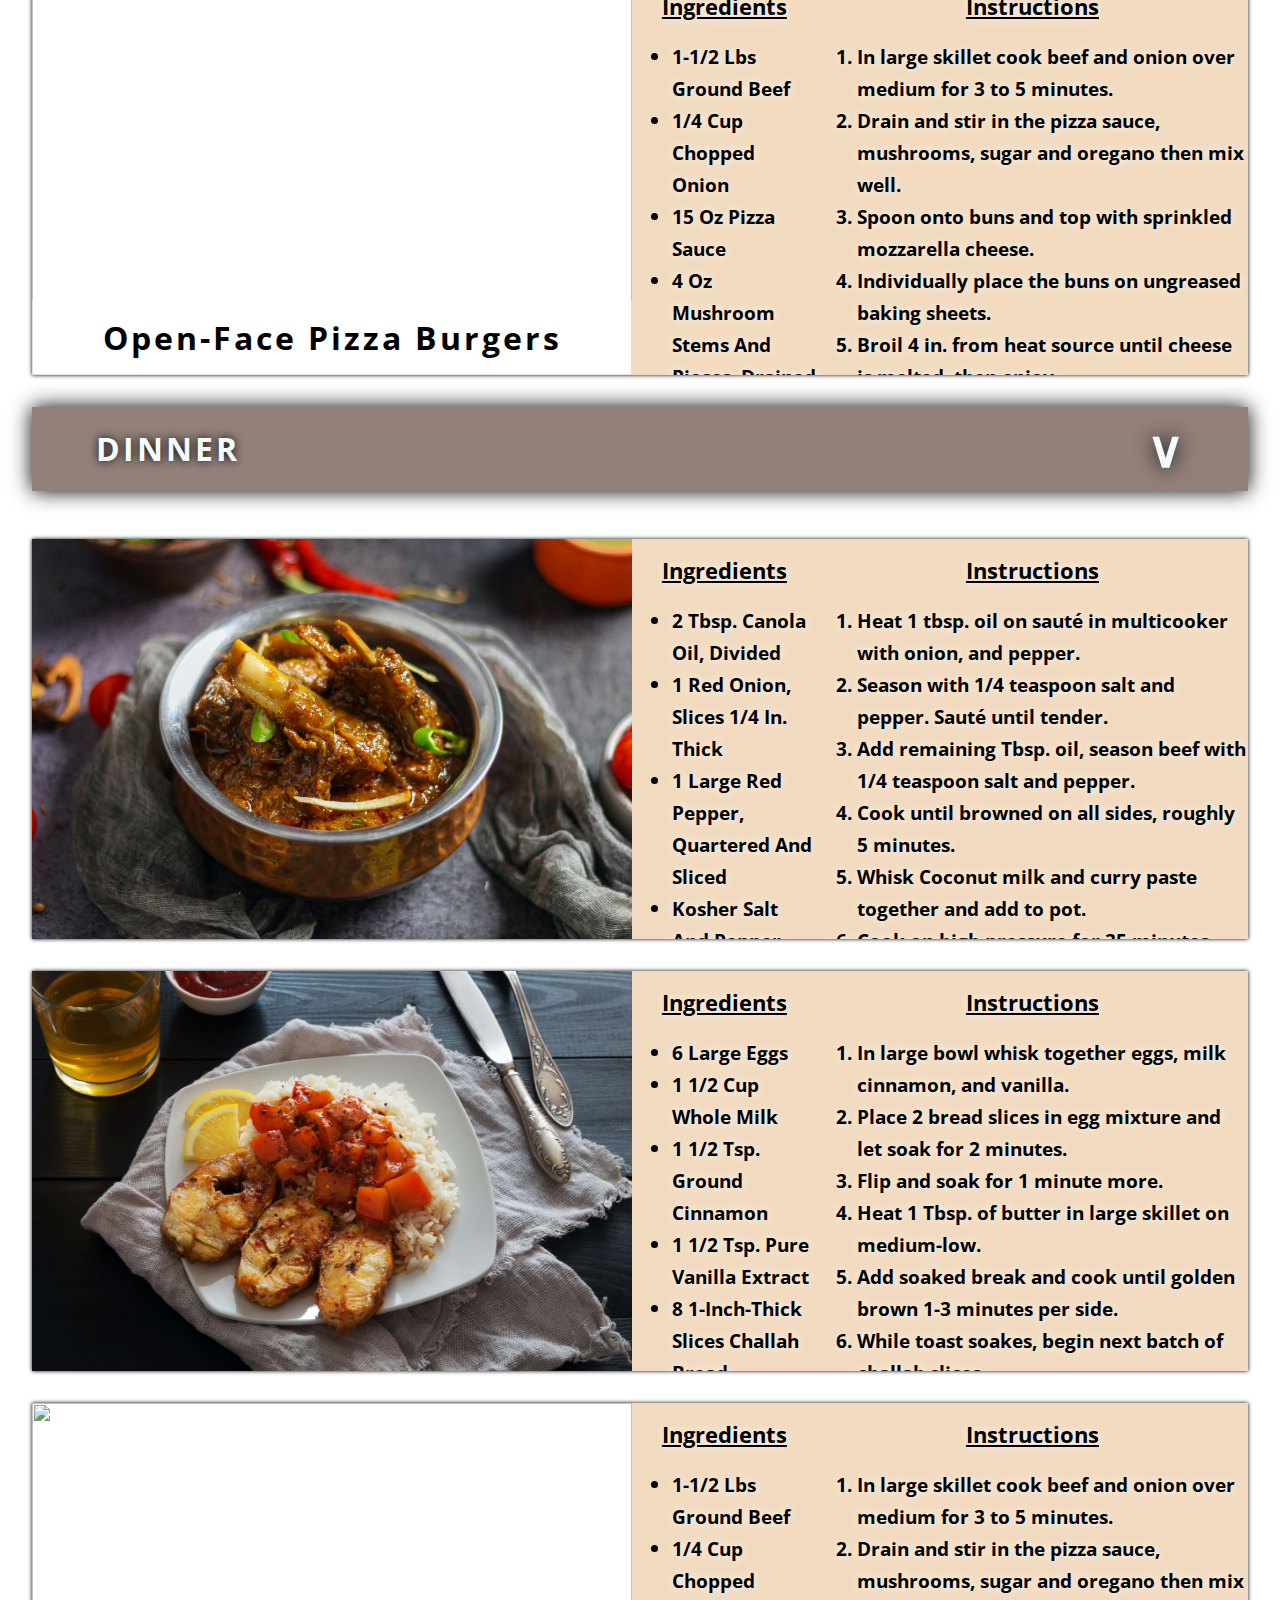
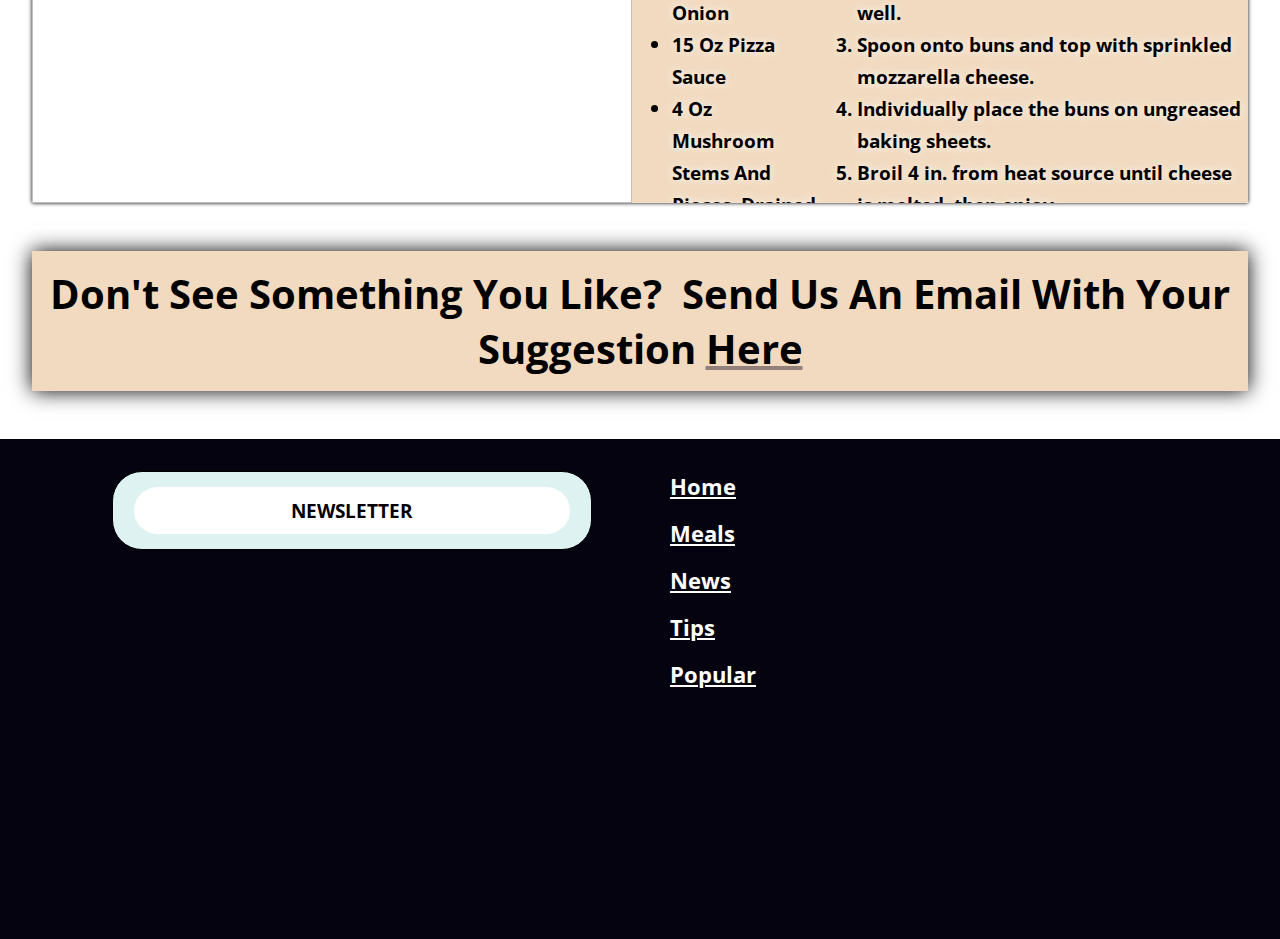
==== commit 5f879029: "basic styling changes" ====
--- a/pages/meals.html
+++ b/pages/meals.html
@@ -27,10 +27,13 @@
     <main class="main-content-wrapper">
         <div class="top-text-wrap">
             <h1 class="title">Easy Delicious Meals</h1>
-            <div class="subtext">
+            <div class="subtext desktop">
                 <div>Find The Best Meals Right Now That Are Fun, Delicous, And Easy To Make!</div>
                 <div>If You Need An Easy Conversion Table For All Measurements, Click Below</div>
                 <a href="../pages/tips.html"><button class="tips-btn">Click Here</button></a>
+            </div>
+            <div class="subtext mobile">
+                <div>Find The Best Meals Now That Are Fun And Delicious To Make!</div>
             </div>
         </div>
         <div class="dropdown-wrapper">
--- a/css/nav.css
+++ b/css/nav.css
@@ -9,7 +9,7 @@
     margin: 0;
     /* background-color: #3AAFA9; */
     /* background-color: #362417; */
-    background-color: #f1dabf5b;
+    background-color: #fff;
 }
 
 .nav-wrapper {
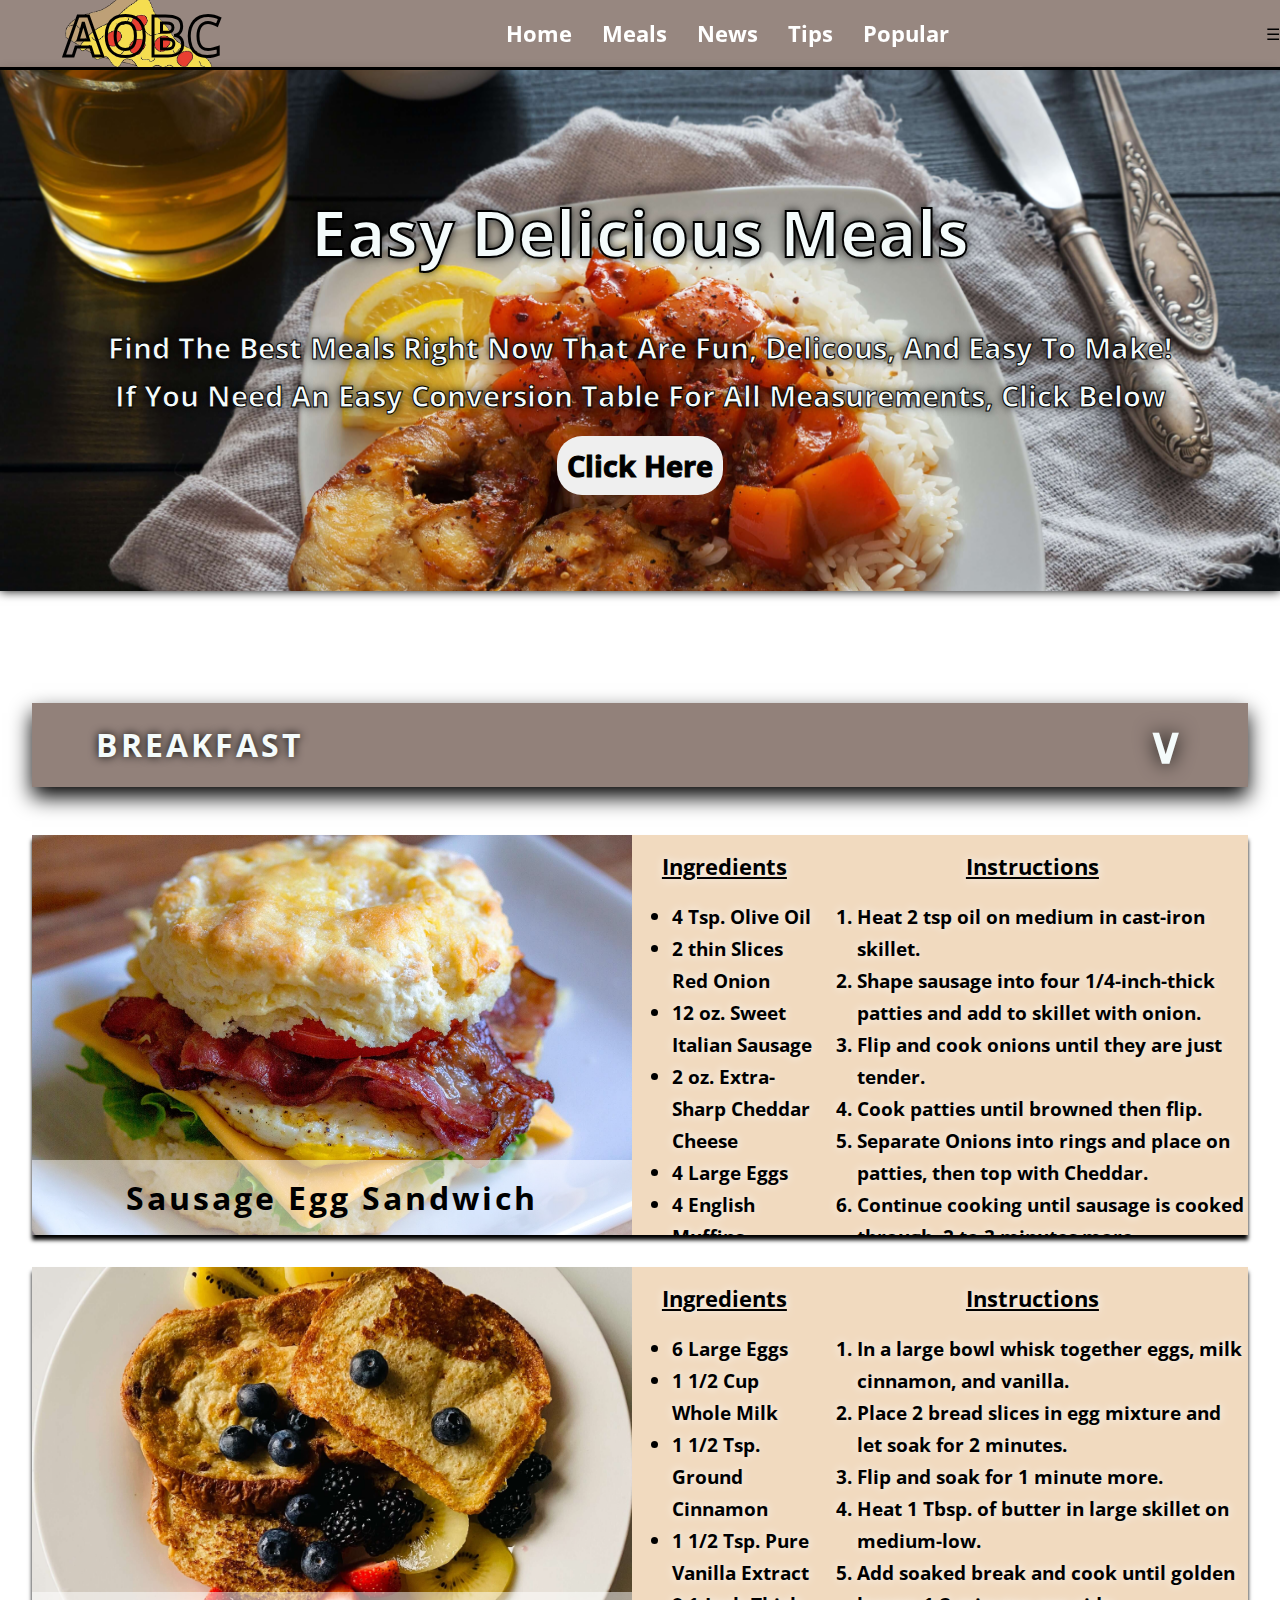
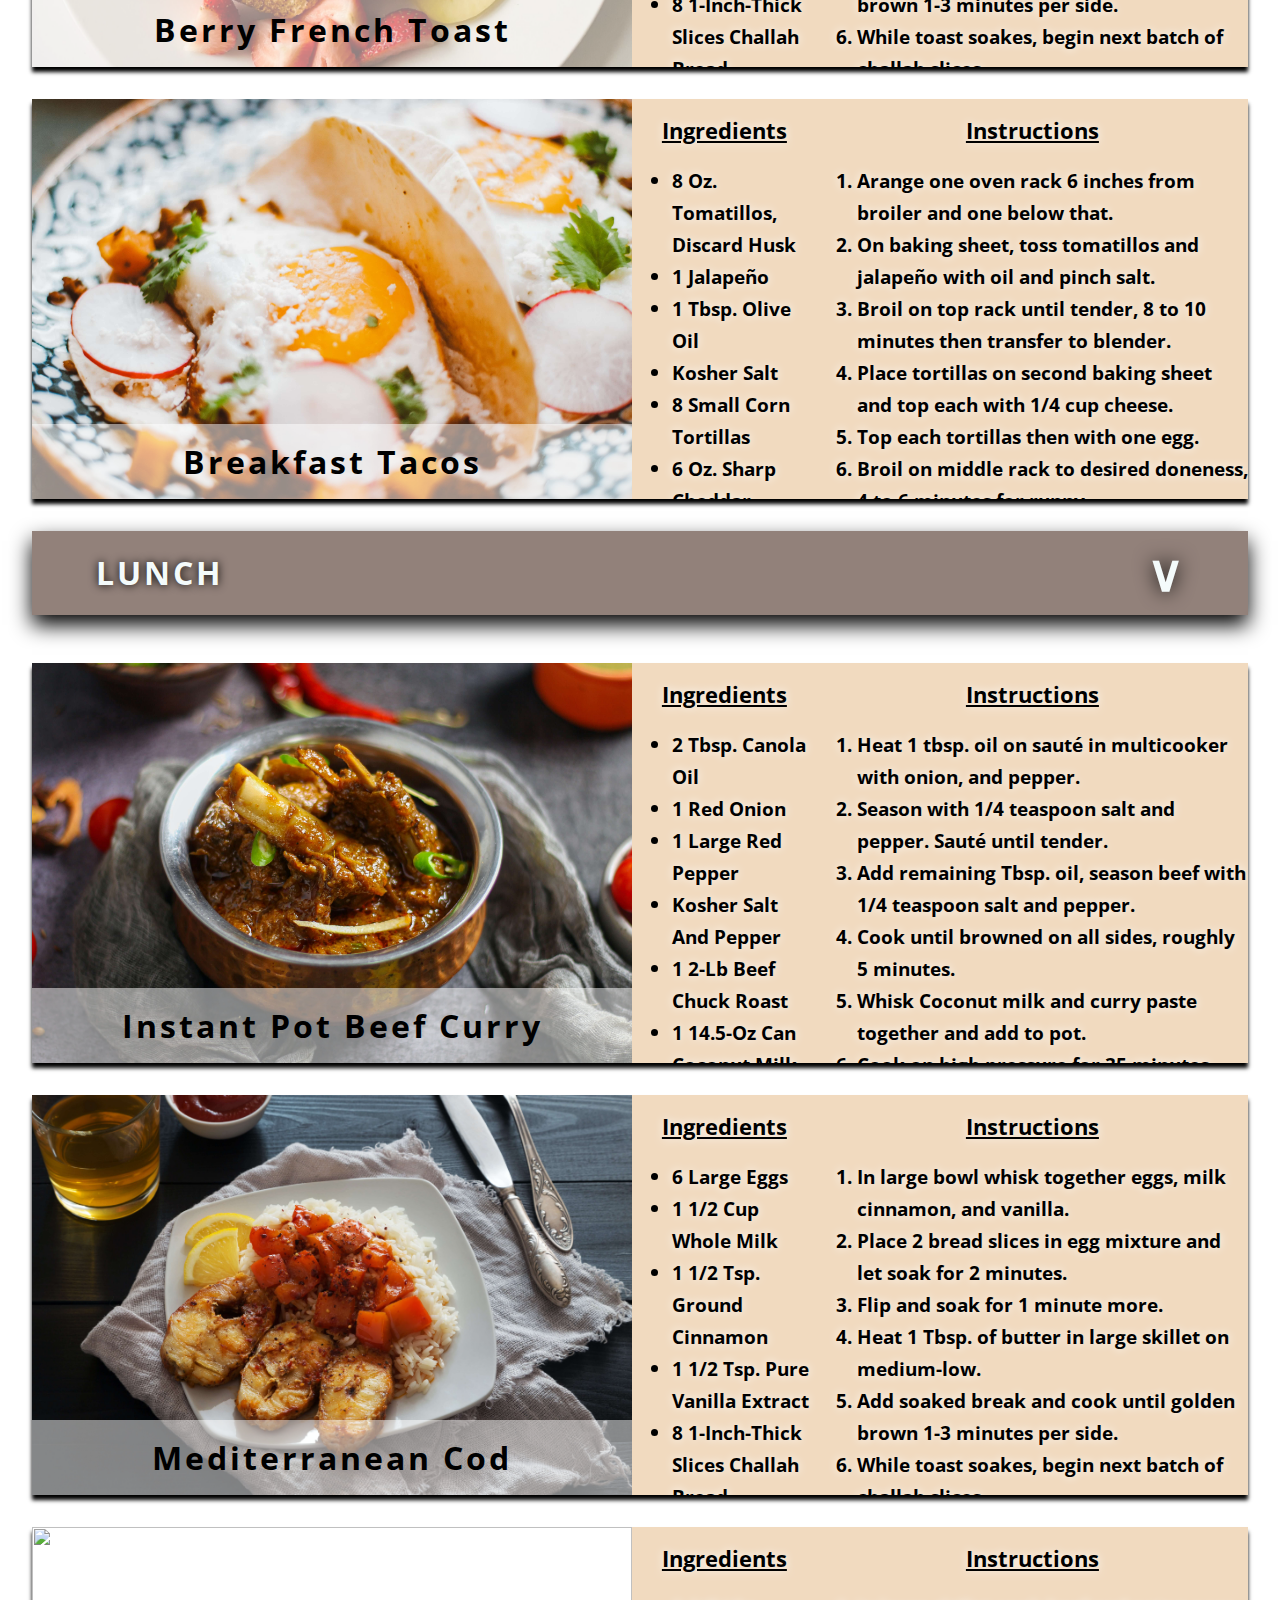
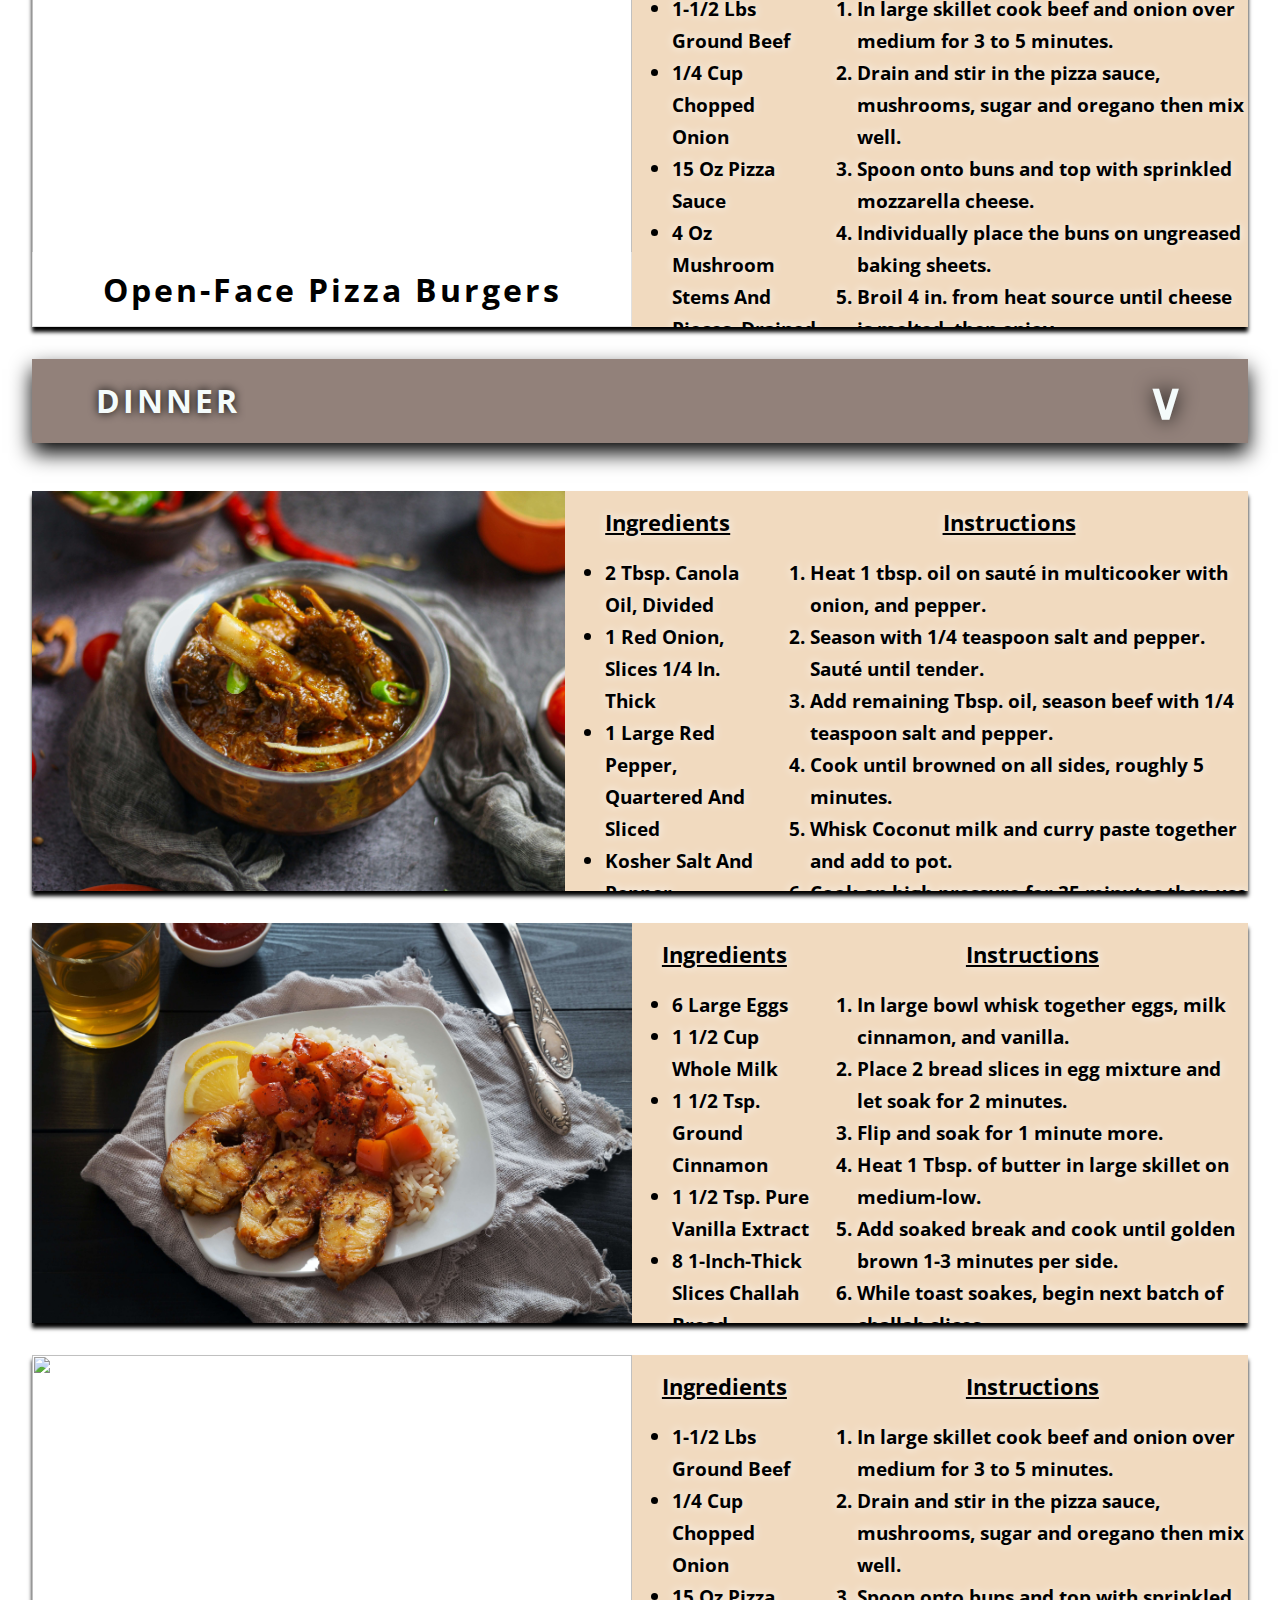
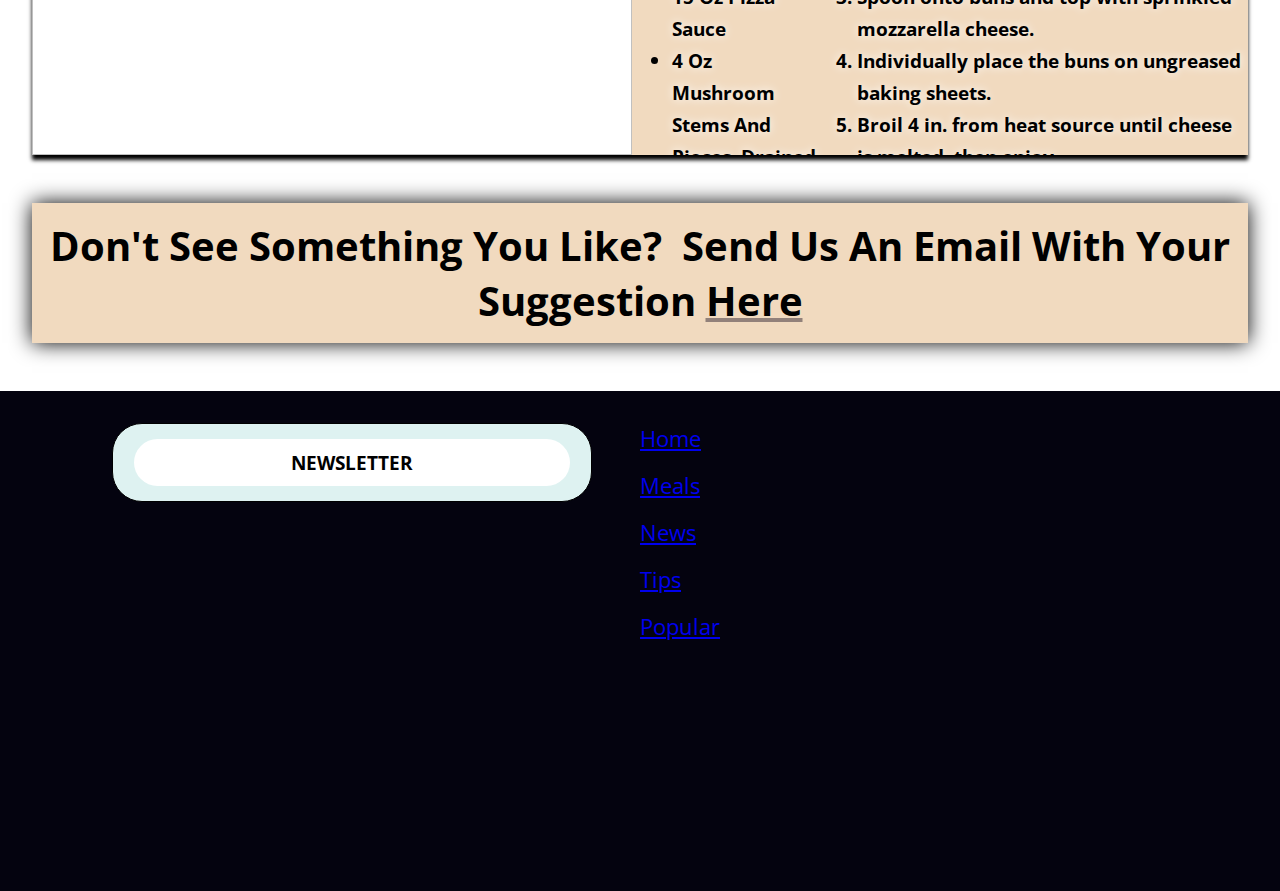
==== commit 1a469653: "Refined Responsiveness. Added Hamburger" ====
--- a/pages/meals.html
+++ b/pages/meals.html
@@ -22,6 +22,7 @@
             <a class="navbtn" href="tips.html">Tips</a>
             <a class="navbtn" href="#">Popular</a>
         </div>
+        <div class="hamburger">&#9776;</div>
     </nav>
 
     <main class="main-content-wrapper">
@@ -385,11 +386,11 @@
         </div>
         <div class="footer-right">
             <div class="footer-a-wrapper">
-                <a class="navbtn ftrbtn" href="../index.html">Home</a>
-                <a class="navbtn ftrbtn" href="meals.html">Meals</a>
-                <a class="navbtn ftrbtn" href="news.html">News</a>
-                <a class="navbtn ftrbtn" href="#">Tips</a>
-                <a class="navbtn ftrbtn" href="#">Popular</a>
+                <a class="ftrbtn" href="../index.html">Home</a>
+                <a class="ftrbtn" href="meals.html">Meals</a>
+                <a class="ftrbtn" href="news.html">News</a>
+                <a class="ftrbtn" href="#">Tips</a>
+                <a class="ftrbtn" href="#">Popular</a>
             </div>
         </div>
 
@@ -414,6 +415,7 @@
     </div>
     <script src="../scripts/meals.js"></script>
     <script src="../scripts/newsletter.js"></script>
+    <script src="../scripts/nav.js"></script>
 </body>
 
 </html>--- a/css/nav.css
+++ b/css/nav.css
@@ -64,4 +64,37 @@
     transition: all 0.1s;
     transform: scale(1.2);
     text-shadow: 0 0 5px rgba(255, 98, 98, 0.751);
+}
+
+@media screen and (max-width:480px) {
+    .nav-a-wrapper {
+        flex-direction: column;
+        position: absolute;
+        top: 100%;
+        background-color: black;
+        width: 100%;
+        right: 100%;
+        margin: 0;
+        transition: right .4s ease-in-out;
+    }
+
+    .navbtn {
+        border-bottom: 2px solid white;
+        width: 100%;
+        margin-top: 1rem;
+        margin-left: 0;
+        text-align: center;
+    }
+
+    .nav-shown {
+        right: 0;
+        overflow: visible;
+    }
+
+    .hamburger {
+        font-size: 2rem;
+        font-weight: bold;
+        margin-right: 5%;
+        cursor: pointer;
+    }
 }--- a/css/meals.css
+++ b/css/meals.css
@@ -5,6 +5,7 @@
     margin-bottom: 3rem;
     color: #f4fbfb;
     text-shadow: 0 0 10px black;
+    -webkit-text-stroke: 2px black;
 }
 
 .subtext {
@@ -14,17 +15,27 @@
     line-height: 3rem;
     color: #f4fbfb;
     text-shadow: 0 0 10px black;
+    -webkit-text-stroke: 1px black;
+}
+
+.mobile {
+    display: none;
 }
 
 .top-text-wrap {
-    width: 95%;
+    width: 100%;
     background-image: url("../images/codrice.jpg");
-    margin-left: 2.5%;
+    /* margin-left: 2.5%; */
     /* margin-top: 10rem; */
+    height: 100%;
     margin-bottom: 7rem;
     padding: 5rem 0;
     box-shadow: 0 0 10px black;
     background-attachment: fixed;
+    background-size: cover;
+    display: flex;
+    flex-direction: column;
+    justify-content: center;
 }
 
 .tips-btn {
@@ -57,7 +68,7 @@
     justify-content: space-between;
     align-items: center;
     padding: 5px 5%;
-    box-shadow: 0 0px 20px black;
+    box-shadow: 0 10px 20px black;
     position: relative;
 }
 
@@ -82,7 +93,6 @@
 .food-img {
     width: 600px;
     height: 400px;
-    min-width: 600px;
     object-fit: cover;
 }
 
@@ -105,7 +115,7 @@
     display: flex;
     width: 95%;
     margin-left: 2.5%;
-    box-shadow: 0 0 4px black;
+    box-shadow: 0 5px 4px black;
     max-height: 400px;
     transition: max-height 0.5s ease-in-out;
 }
@@ -146,7 +156,7 @@
 
 .food-name {
     position: absolute;
-    width: 600px;
+    width: 100%;
     background-color: rgba(255, 255, 255, 0.5);
     color: black;
     bottom: 0;
@@ -159,7 +169,6 @@
 }
 
 .img-wrapper {
-    position: relative;
     height: 400px;
     transform: scale(1.0);
     transition: all 0.2s;
@@ -167,6 +176,7 @@
 
 .img-wrapper:hover {
     transform: scale(1.01);
+    box-shadow: 5px 2px 15px white;
 }
 
 .suggestion-wrapper {
@@ -186,4 +196,88 @@
     text-decoration-color: #92817a;
 }
 
-/* .suggestion-wrapper>a:hover {} */+.drop-arrow:hover {
+    transition: all 0.2s;
+    transform: scale(1.1);
+}
+
+/* .suggestion-wrapper>a:hover {} */
+
+@media screen and (max-width: 480px) {
+    .food-img {
+        min-width: none;
+        width: 100%;
+    }
+
+    .food-item {
+        flex-direction: column;
+        width: 100%;
+        max-height: 100%;
+        margin: 1rem 0;
+        transition: none;
+    }
+
+    .food-txt {
+        width: 100%;
+        overflow: hidden;
+        font-size: .8rem;
+        height: 100%;
+    }
+
+    .food-name {
+        font-size: 1.3rem;
+    }
+
+    .food-title {
+        font-size: 1rem;
+    }
+
+    .title {
+        font-size: 3em;
+        margin: 0;
+        padding-top: 1rem;
+    }
+
+    .top-text-wrap {
+        padding: 0;
+        margin: 0;
+    }
+
+    .desktop {
+        display: none;
+    }
+
+    .mobile {
+        display: block;
+        padding-bottom: 1rem;
+    }
+
+    .dropdown-wrapper {
+        margin: 2rem 0;
+        width: 100%;
+    }
+
+    .dropdown {
+        width: 100%;
+    }
+
+    .inactive {
+        max-height: 0;
+        overflow: hidden;
+        margin: 0;
+    }
+
+    .instructions-wrapper {
+        width: 60%;
+    }
+
+    .ingredients-wrapper {
+        width: 40%;
+    }
+
+    .suggestion-wrapper {
+        font-size: 1rem;
+        width: 100%;
+        margin: 0;
+    }
+}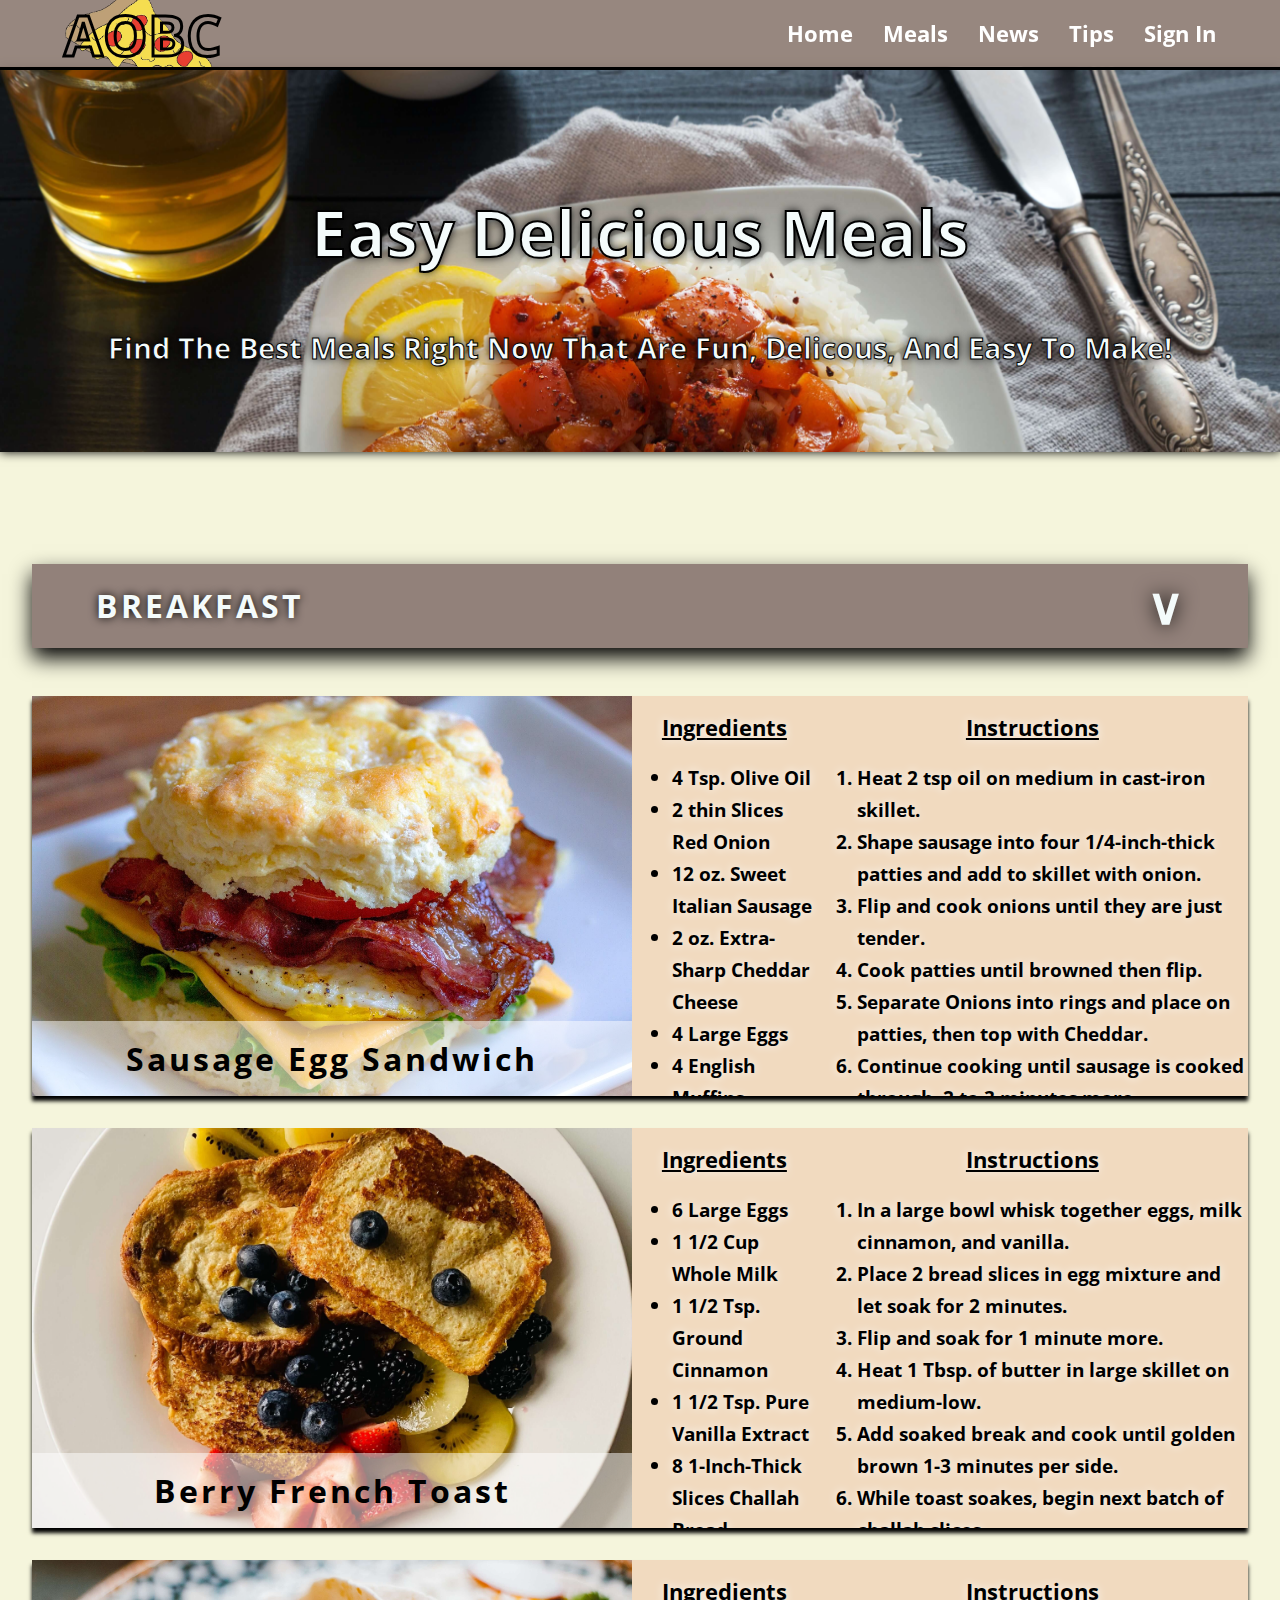
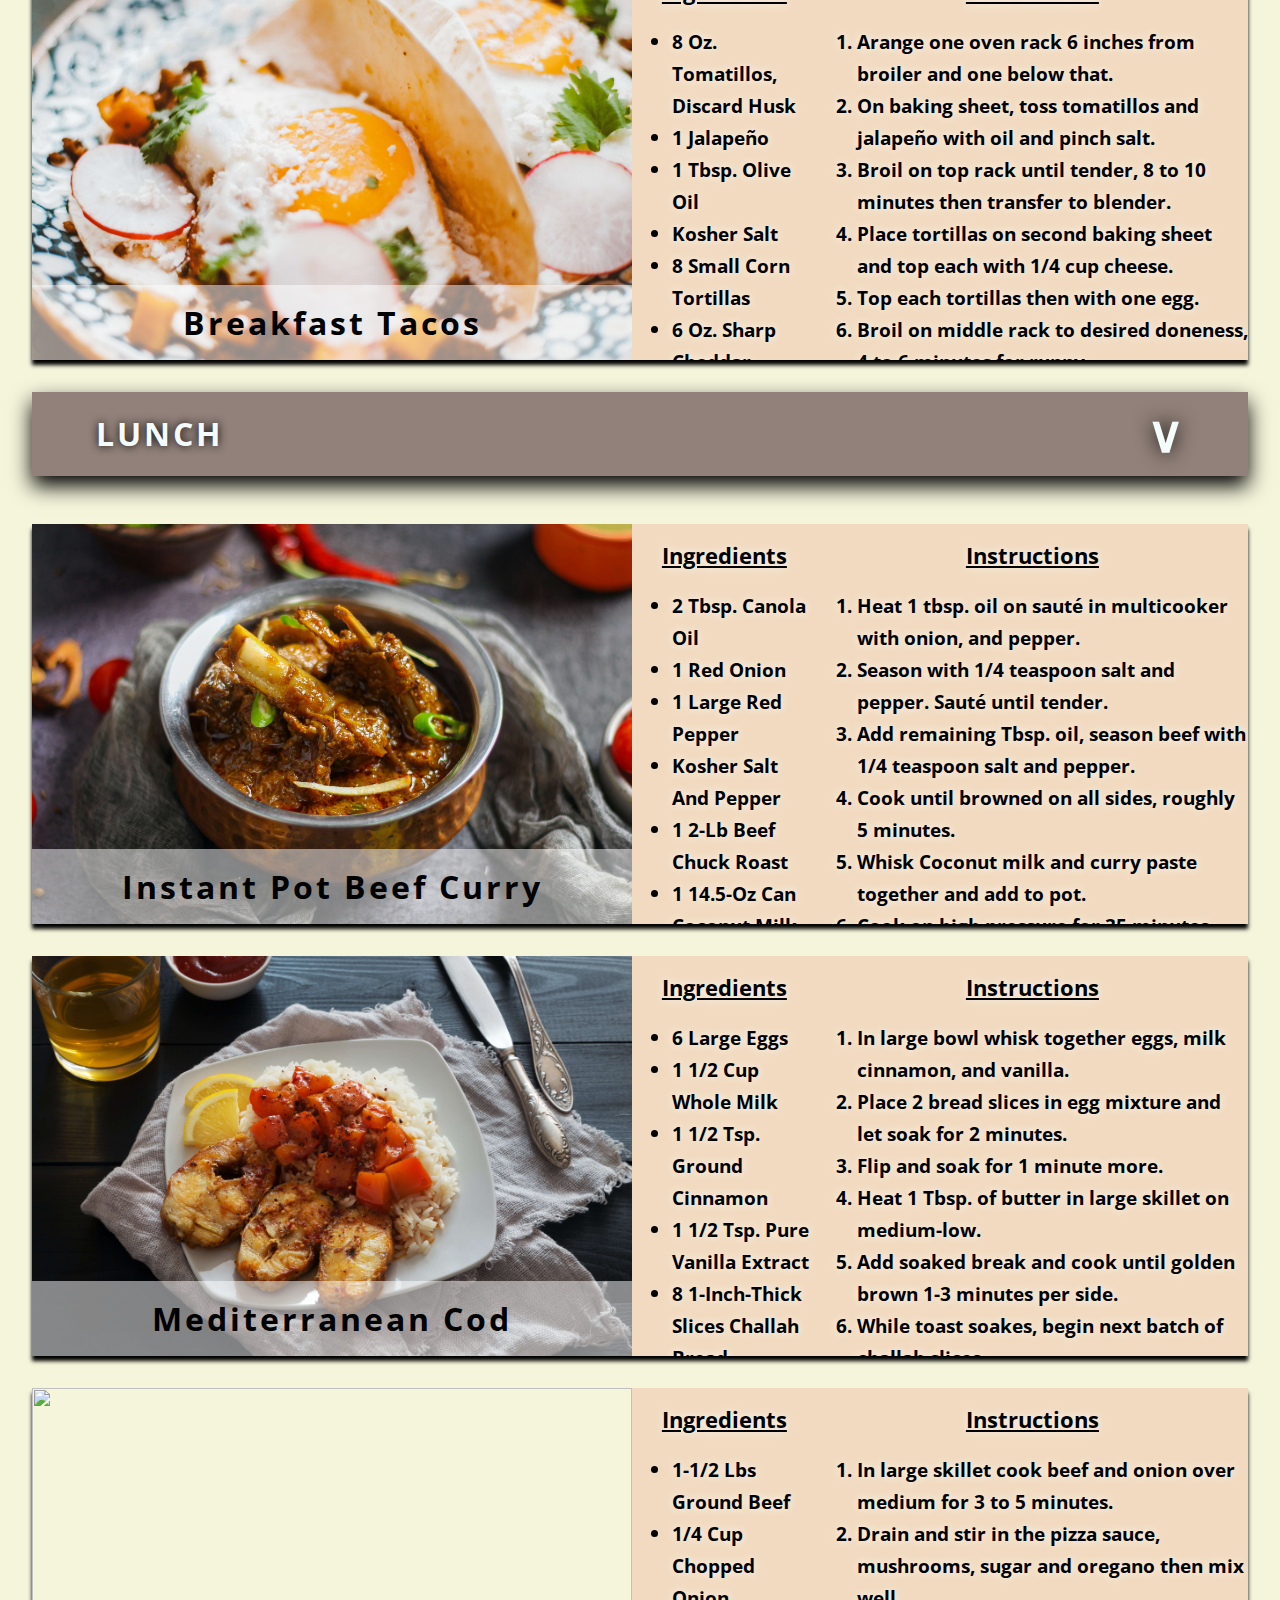
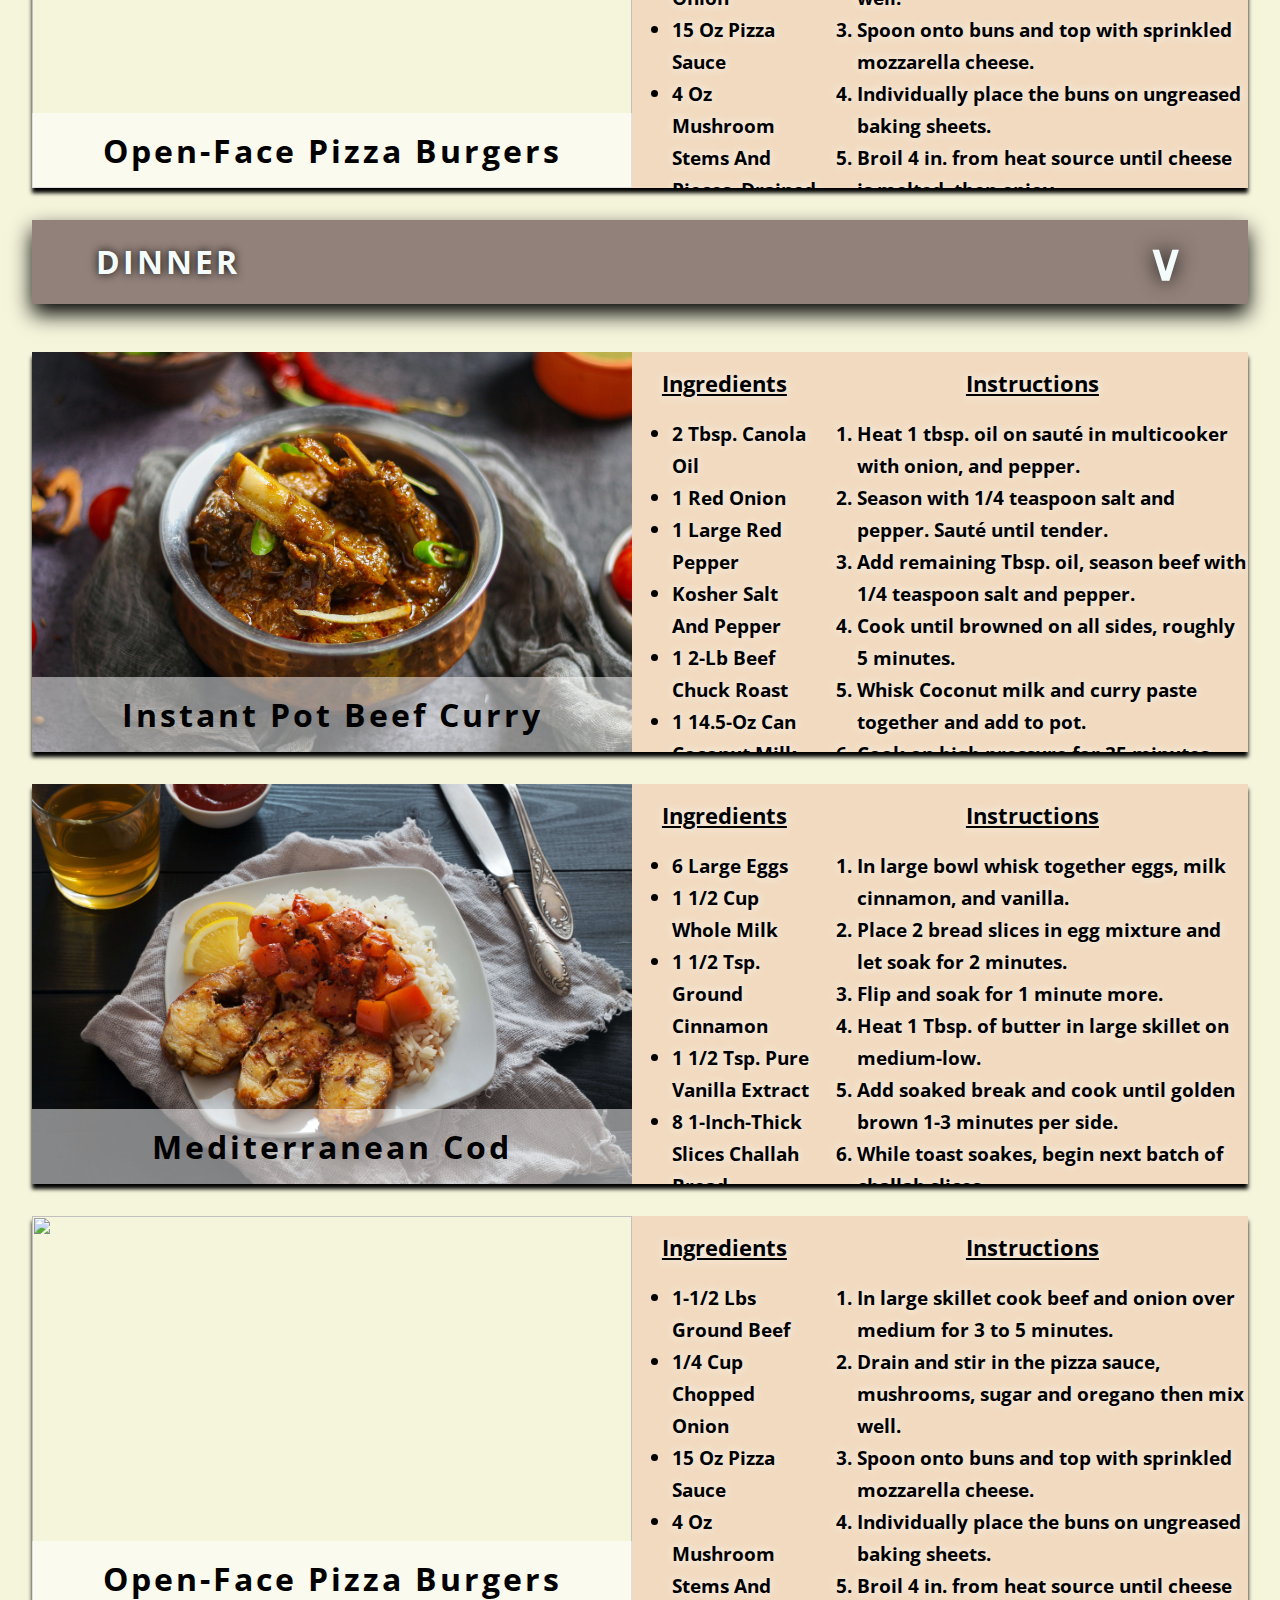
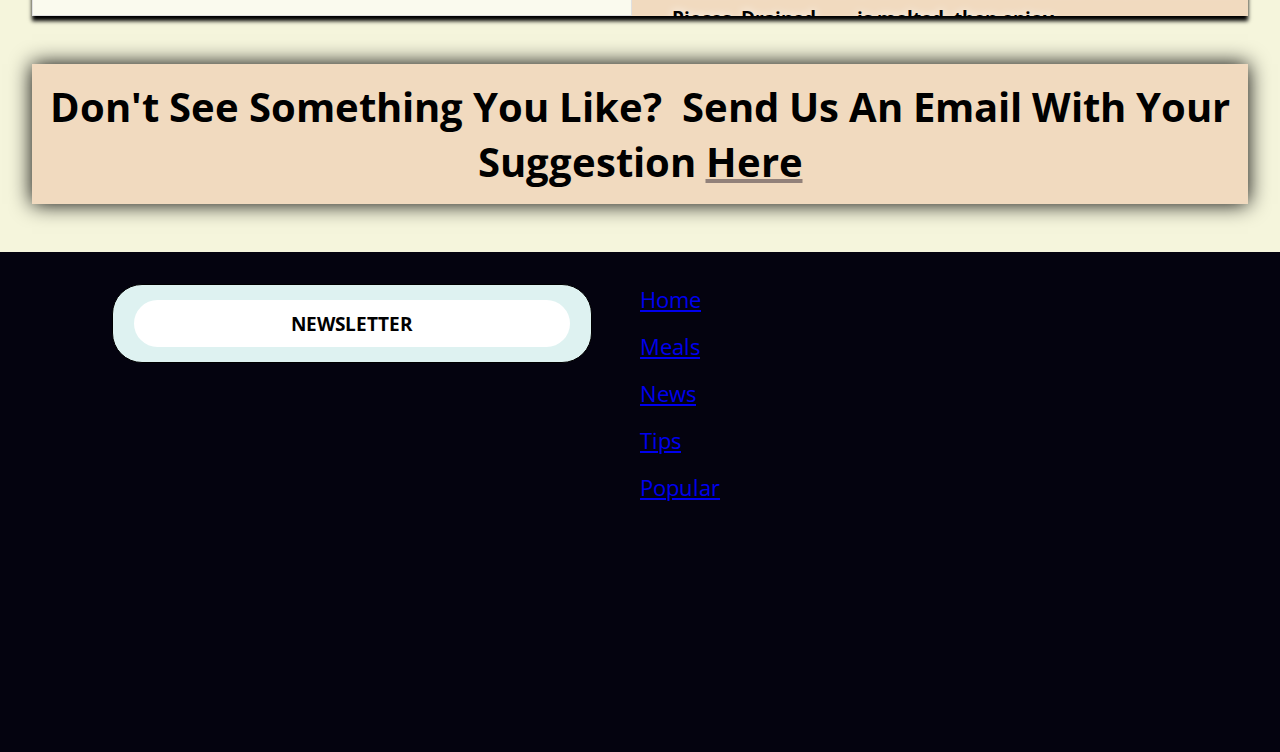
==== commit e28ffef7: "Styling changes to all pages and added login href" ====
--- a/pages/meals.html
+++ b/pages/meals.html
@@ -20,7 +20,7 @@
             <a class="navbtn" href="meals.html">Meals</a>
             <a class="navbtn" href="news.html">News</a>
             <a class="navbtn" href="tips.html">Tips</a>
-            <a class="navbtn" href="#">Popular</a>
+            <a class="navbtn" href="login.html">Sign In</a>
         </div>
         <div class="hamburger">&#9776;</div>
     </nav>
@@ -30,8 +30,8 @@
             <h1 class="title">Easy Delicious Meals</h1>
             <div class="subtext desktop">
                 <div>Find The Best Meals Right Now That Are Fun, Delicous, And Easy To Make!</div>
-                <div>If You Need An Easy Conversion Table For All Measurements, Click Below</div>
-                <a href="../pages/tips.html"><button class="tips-btn">Click Here</button></a>
+                <!-- <div>If You Need An Easy Conversion Table For All Measurements, Click Below</div>
+                <a href="../pages/tips.html"><button class="tips-btn">Click Here</button></a> -->
             </div>
             <div class="subtext mobile">
                 <div>Find The Best Meals Now That Are Fun And Delicious To Make!</div>
@@ -275,17 +275,21 @@
         </div>
         <div class="food-item item-third">
             <!-- img Source: https://www.pexels.com/search/beef%20curry/ -->
-            <img class="food-img" src="../images/lunchcurry.jpg">
-            <div class="food-txt">
-                <div class="ingredients-wrapper">
-                    <div class="food-title">Ingredients</div>
-                    <ul class="food-list">
-                        <li>2 Tbsp. Canola Oil, Divided</li>
-                        <li>1 Red Onion, Slices 1/4 In. Thick</li>
-                        <li>1 Large Red Pepper, Quartered And Sliced</li>
+            <div class="img-wrapper">
+                <a href="https://tinyurl.com/mrxnm5kf" target="_blank"><img class="food-img"
+                        src="../images/lunchcurry.jpg"></a>
+                <div class="food-name">Instant Pot Beef Curry</div>
+            </div>
+            <div class="food-txt">
+                <div class="ingredients-wrapper">
+                    <div class="food-title">Ingredients</div>
+                    <ul class="food-list">
+                        <li>2 Tbsp. Canola Oil</li>
+                        <li>1 Red Onion</li>
+                        <li>1 Large Red Pepper</li>
                         <li>Kosher Salt And Pepper</li>
-                        <li>1 2-Lb Beef Chuck Roast, Cut 3-In. Pieces</li>
-                        <li>1 14.5-Oz Can Coconut Milk, Shake Well</li>
+                        <li>1 2-Lb Beef Chuck Roast</li>
+                        <li>1 14.5-Oz Can Coconut Milk</li>
                         <li>3 Tbsp. Thai Red Curry Paste</li>
                         <li>Cooked Rice, Lime Wedges, Cilantro, And Sliced Red Chile</li>
                     </ul>
@@ -303,13 +307,16 @@
                         <li>Serve over rice along with lime wedges topped with cilantro and red chile.</li>
                     </ol>
                 </div>
-                <!-- <a class="more-info" target="_blank" href="https://tinyurl.com/mrxnm5kf">Get More Information &#62;</a> -->
             </div>
         </div>
         <div class="food-item item-third">
             <!-- Img Source: Photo by Elena Leya on Unsplash
    -->
-            <img class="food-img" src="../images/codrice.jpg">
+            <div class="img-wrapper">
+                <a href="https://tinyurl.com/573h456d" target="_blank"><img class="food-img"
+                        src="../images/codrice.jpg"></a>
+                <div class="food-name">Mediterranean Cod</div>
+            </div>
             <div class="food-txt">
                 <div class="ingredients-wrapper">
                     <div class="food-title">Ingredients</div>
@@ -335,12 +342,15 @@
                         <li>Repeat with remaining butter and bread, and serve with yogurt, berries, and syrup.</li>
                     </ol>
                 </div>
-                <!-- <a class="more-info" target="_blank" href="https://tinyurl.com/573h456d">Get More Information &#62;</a> -->
             </div>
         </div>
         <div class="food-item item-third">
             <!-- Img Source: https://www.pexels.com/photo/baked-baking-blur-bread-263116/ -->
-            <img class="food-img" src="../images/lunchpizza.jpg">
+            <div class="img-wrapper">
+                <a href="https://tinyurl.com/3kx3cm26" target="_blank"><img class="food-img"
+                        src="../images/lunchpizza.jpg"></a>
+                <div class="food-name">Open-Face Pizza Burgers</div>
+            </div>
             <div class="food-txt">
                 <div class="ingredients-wrapper">
                     <div class="food-title">Ingredients</div>
@@ -351,7 +361,7 @@
                         <li>4 Oz Mushroom Stems And Pieces, Drained</li>
                         <li>1 Tbsp Sugar</li>
                         <li>1/2 Tsp. Dried Oregano</li>
-                        <li>6 Hamburger Buns, Split And Toasted</li>
+                        <li>6 Hamburger Buns</li>
                         <li>1-1/2 Cups Shredded Part-Skim Mozzarella Cheese</li>
                     </ul>
                 </div>
@@ -368,9 +378,11 @@
                         <li>Then transfer into freezer-safe airtight containers</li>
                     </ol>
                 </div>
-                <!-- <a class="more-info" target="_blank" href="https://tinyurl.com/3edt8axx">Get More Information
+            </div>
+        </div>
+        <!-- <a class="more-info" target="_blank" href="https://tinyurl.com/3edt8axx">Get More Information
                     &#62;</a> -->
-            </div>
+        </div>
         </div>
         <div class="suggestion-wrapper">
             Don't See Something You Like? &emsp14;Send Us An Email With Your Suggestion <a
--- a/css/nav.css
+++ b/css/nav.css
@@ -9,7 +9,10 @@
     margin: 0;
     /* background-color: #3AAFA9; */
     /* background-color: #362417; */
-    background-color: #fff;
+    /* background-color: #fff; */
+    /* background-color: #92817adc; */
+    background-color: beige;
+
 }
 
 .nav-wrapper {
@@ -24,6 +27,10 @@
     z-index: 10;
     top: 0;
     overflow: hidden;
+}
+
+.hamburger {
+    display: none;
 }
 
 .logo {
@@ -60,10 +67,10 @@
     margin-right: 5%;
 }
 
-.nav-a-wrapper a:hover {
-    transition: all 0.1s;
+.navbtn:hover {
+    transition: all 0.4s;
+    -webkit-text-stroke: 1px black;
     transform: scale(1.2);
-    text-shadow: 0 0 5px rgba(255, 98, 98, 0.751);
 }
 
 @media screen and (max-width:480px) {
@@ -96,5 +103,6 @@
         font-weight: bold;
         margin-right: 5%;
         cursor: pointer;
+        display: block;
     }
 }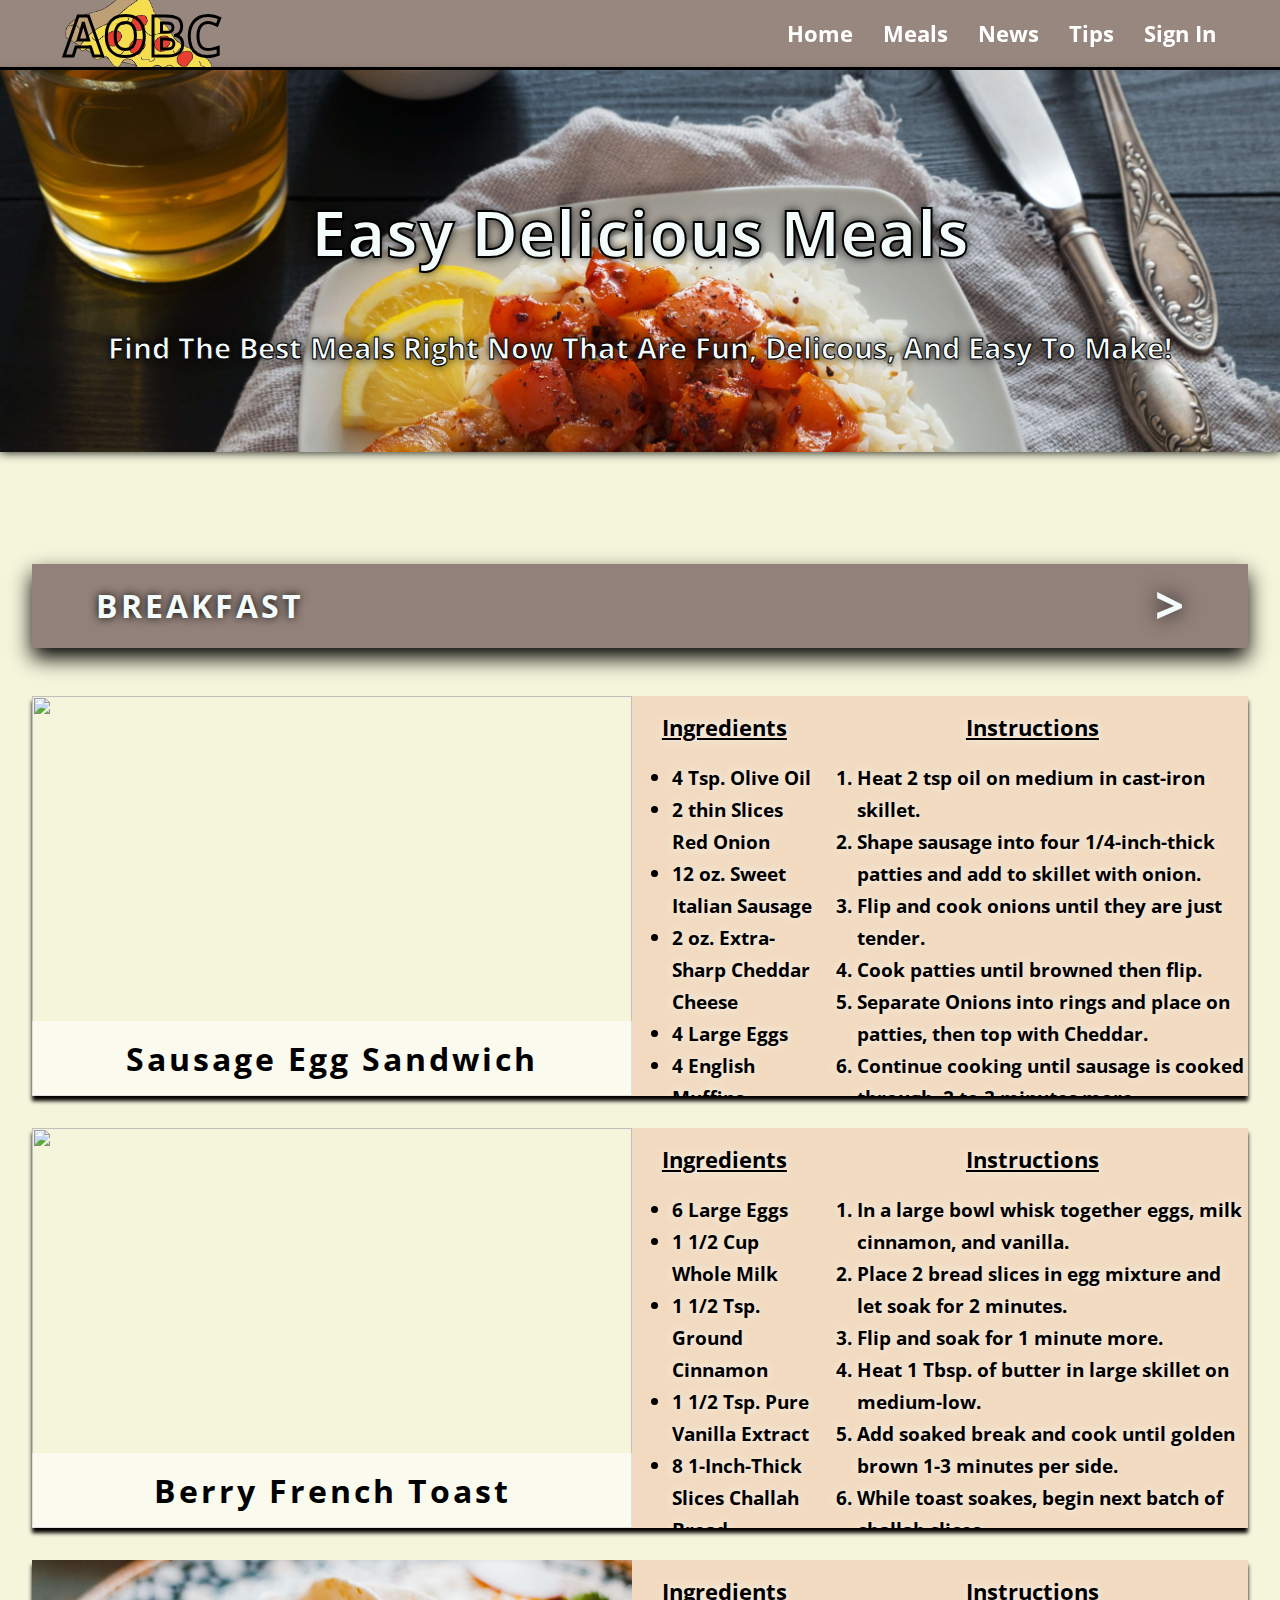
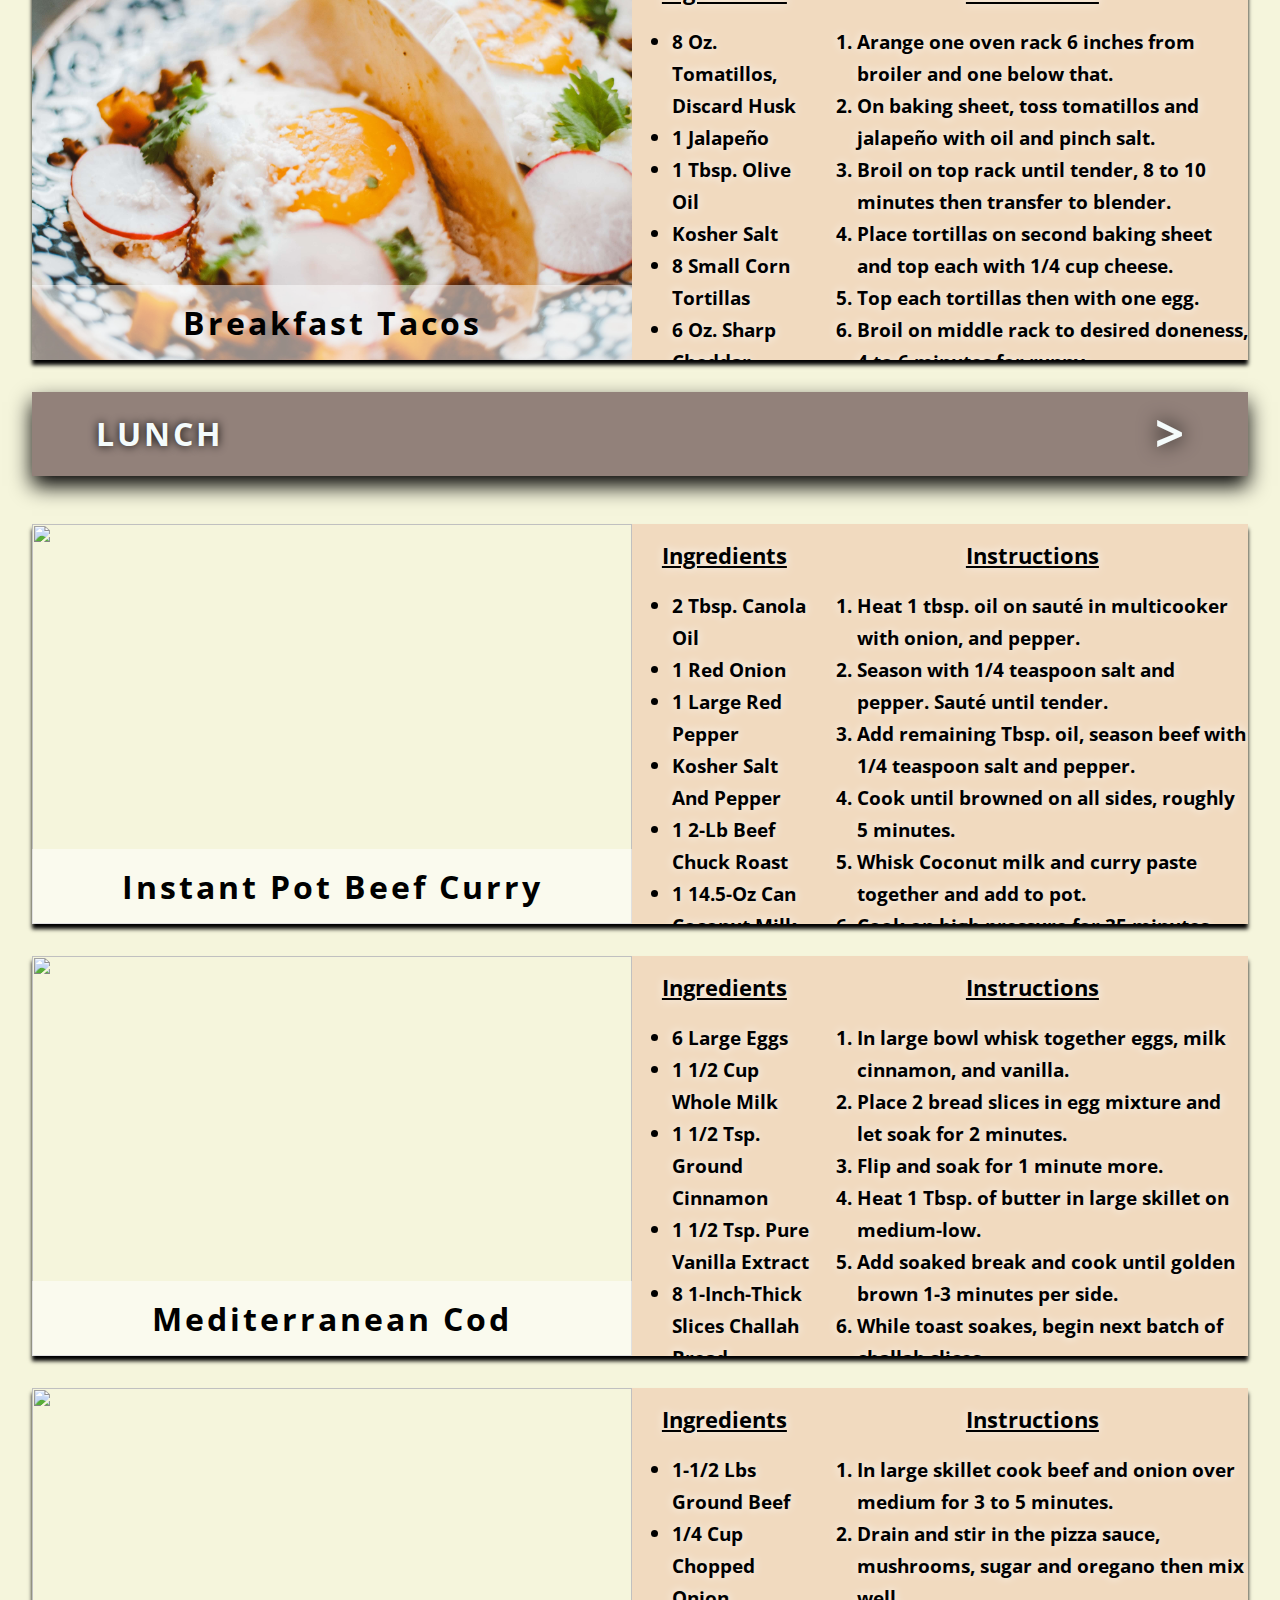
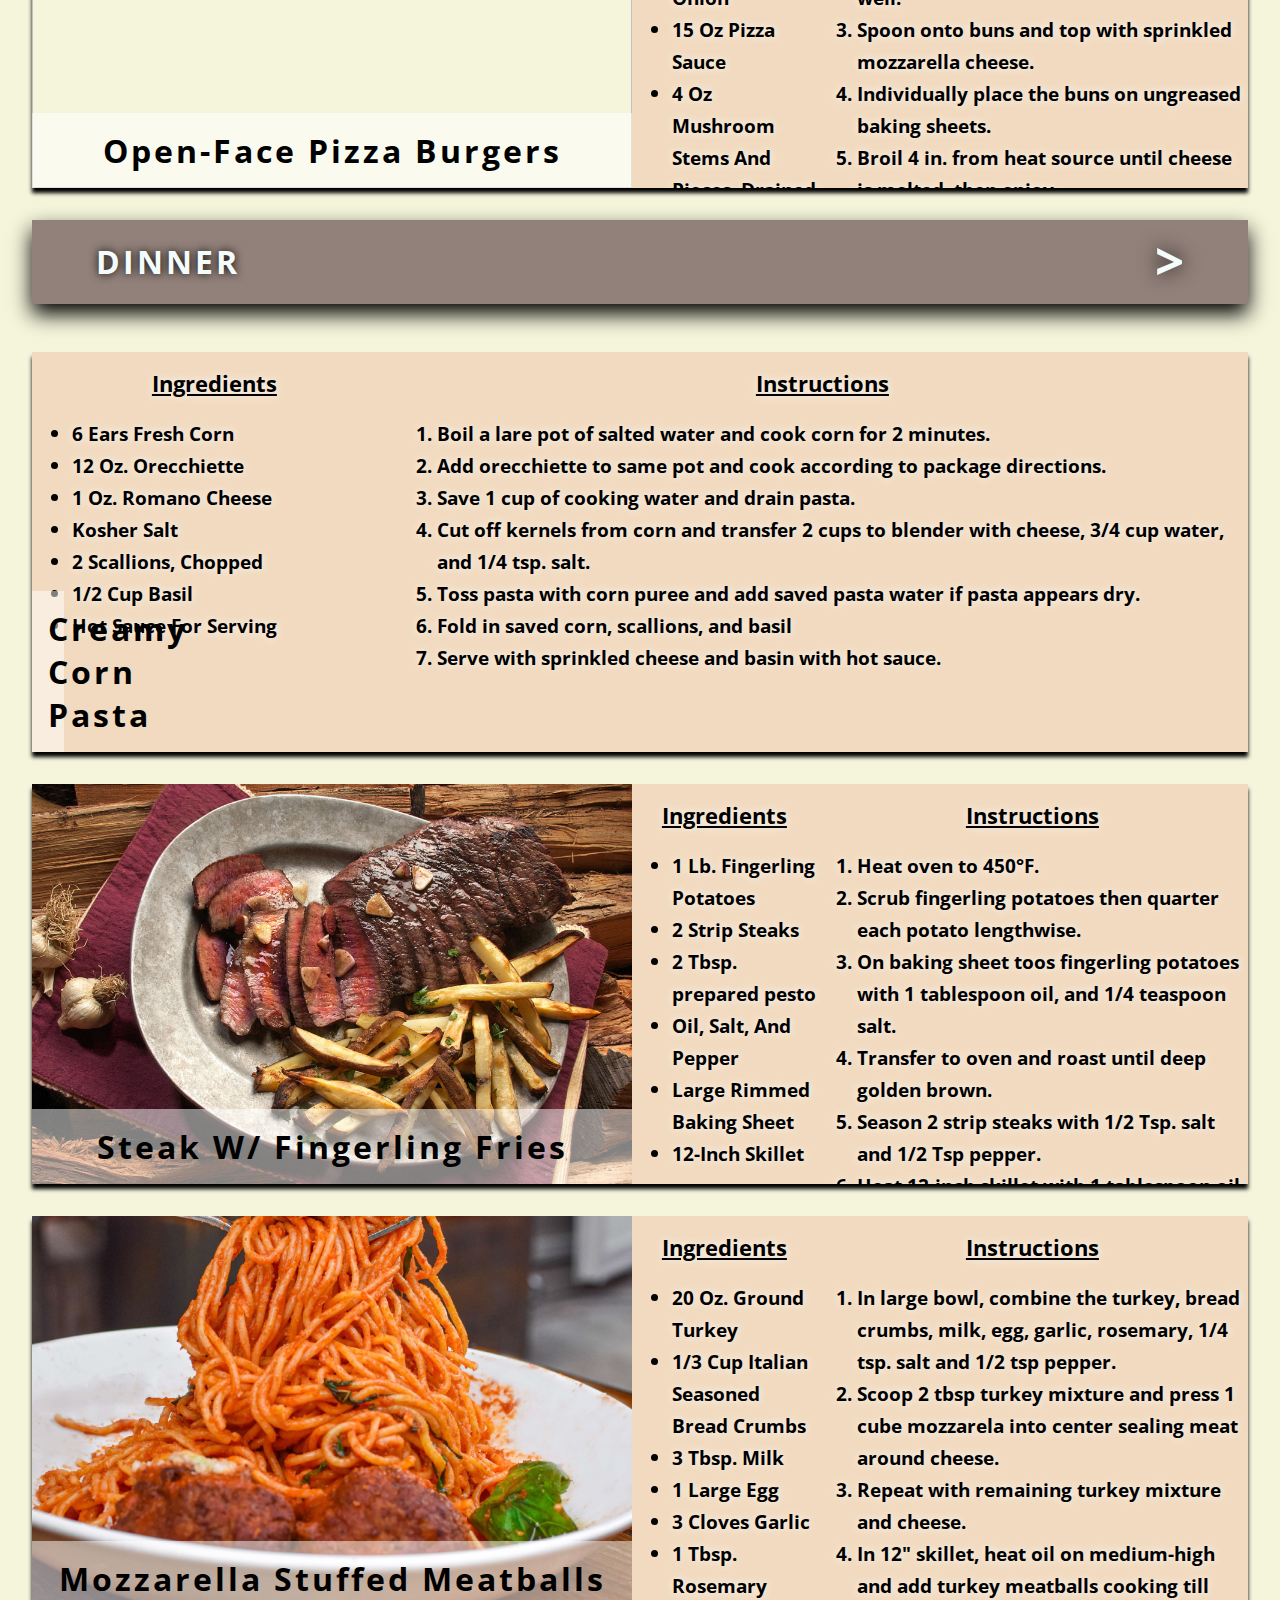
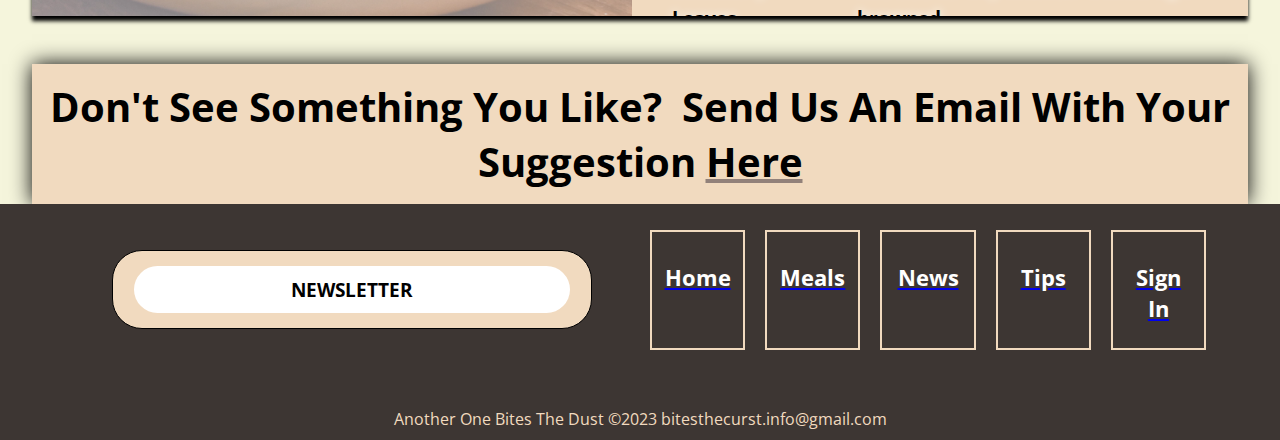
==== commit 7da0c84d: "no change" ====
--- a/pages/meals.html
+++ b/pages/meals.html
@@ -9,6 +9,7 @@
     <link rel="stylesheet" href="../css/meals.css">
     <link rel="stylesheet" href="../css/footer.css">
     <link rel="stylesheet" href="../css/newsletter.css">
+    <script src="https://kit.fontawesome.com/41fe4207ba.js" crossorigin="anonymous"></script>
     <title>Another One Bites The Crust</title>
 </head>
 
@@ -39,8 +40,8 @@
         </div>
         <div class="dropdown-wrapper">
             <div class="dropdown">
-                <div class="dropdown-title">BREAKFAST</div>
-                <div class="drop-arrow first-arw">&or;</div>
+                <div class="dropdown-title" id="breakfast">BREAKFAST</div>
+                <div class="drop-arrow first-arw">></div>
             </div>
         </div>
         </div>
@@ -48,7 +49,7 @@
             <!-- Img Source: https://www.pexels.com/photo/bacon-sandwich-on-plate-139746/ -->
             <div class="img-wrapper">
                 <a target="_blank" href="https://tinyurl.com/33dahpzb"><img class="food-img"
-                        src="../images/sandwich.jpg"></a>
+                        src="../images/sandwich.png"></a>
                 <div class="food-name">Sausage Egg Sandwich</div>
             </div>
             <div class="food-txt">
@@ -83,7 +84,7 @@
             <!-- Img Source: https://www.pexels.com/photo/a-plate-of-french-toast-with-sliced-fruits-10232459/ -->
             <div class="img-wrapper">
                 <a target="_blank" href="https://tinyurl.com/3edt8axx"><img class="food-img"
-                        src="../images/toast.jpg"></a>
+                        src="../images/toast.png"></a>
                 <div class="food-name">Berry French Toast</div>
             </div>
             <div class="food-txt">
@@ -155,7 +156,7 @@
         <div class="dropdown-wrapper">
             <div class="dropdown">
                 <div class="dropdown-title">LUNCH</div>
-                <div class="drop-arrow sec-arw">&or;</div>
+                <div class="drop-arrow sec-arw">></div>
             </div>
         </div>
         </div>
@@ -163,7 +164,7 @@
             <!-- img Source: https://www.pexels.com/search/beef%20curry/ -->
             <div class="img-wrapper">
                 <a href="https://tinyurl.com/mrxnm5kf" target="_blank"><img class="food-img"
-                        src="../images/lunchcurry.jpg"></a>
+                        src="../images/lunchcurry.png"></a>
                 <div class="food-name">Instant Pot Beef Curry</div>
             </div>
             <div class="food-txt">
@@ -200,7 +201,7 @@
    -->
             <div class="img-wrapper">
                 <a href="https://tinyurl.com/573h456d" target="_blank"><img class="food-img"
-                        src="../images/codrice.jpg"></a>
+                        src="../images/codrice.png"></a>
                 <div class="food-name">Mediterranean Cod</div>
             </div>
             <div class="food-txt">
@@ -234,7 +235,7 @@
             <!-- Img Source: https://www.pexels.com/photo/baked-baking-blur-bread-263116/ -->
             <div class="img-wrapper">
                 <a href="https://tinyurl.com/3kx3cm26" target="_blank"><img class="food-img"
-                        src="../images/lunchpizza.jpg"></a>
+                        src="../images/lunchpizza.png"></a>
                 <div class="food-name">Open-Face Pizza Burgers</div>
             </div>
             <div class="food-txt">
@@ -269,113 +270,115 @@
         <div class="dropdown-wrapper">
             <div class="dropdown">
                 <div class="dropdown-title">DINNER</div>
-                <div class="drop-arrow third-arw">&or;</div>
+                <div class="drop-arrow third-arw">></div>
             </div>
         </div>
         </div>
         <div class="food-item item-third">
-            <!-- img Source: https://www.pexels.com/search/beef%20curry/ -->
-            <div class="img-wrapper">
-                <a href="https://tinyurl.com/mrxnm5kf" target="_blank"><img class="food-img"
-                        src="../images/lunchcurry.jpg"></a>
-                <div class="food-name">Instant Pot Beef Curry</div>
-            </div>
-            <div class="food-txt">
-                <div class="ingredients-wrapper">
-                    <div class="food-title">Ingredients</div>
-                    <ul class="food-list">
-                        <li>2 Tbsp. Canola Oil</li>
-                        <li>1 Red Onion</li>
-                        <li>1 Large Red Pepper</li>
-                        <li>Kosher Salt And Pepper</li>
-                        <li>1 2-Lb Beef Chuck Roast</li>
-                        <li>1 14.5-Oz Can Coconut Milk</li>
-                        <li>3 Tbsp. Thai Red Curry Paste</li>
-                        <li>Cooked Rice, Lime Wedges, Cilantro, And Sliced Red Chile</li>
-                    </ul>
-                </div>
-                <div class="instructions-wrapper">
-                    <div class="food-title">Instructions</div>
-                    <ol class="food-list">
-                        <li>Heat 1 tbsp. oil on sauté in multicooker with onion, and pepper.</li>
-                        <li>Season with 1/4 teaspoon salt and pepper. Sauté until tender.</li>
-                        <li>Add remaining Tbsp. oil, season beef with 1/4 teaspoon salt and pepper.</li>
-                        <li>Cook until browned on all sides, roughly 5 minutes.</li>
-                        <li>Whisk Coconut milk and curry paste together and add to pot.</li>
-                        <li>Cook on high pressure for 35 minutes then use natural release method for 10.</li>
-                        <li>Break up meat into pieces then toss with onion and red pepper.</li>
-                        <li>Serve over rice along with lime wedges topped with cilantro and red chile.</li>
+            <!-- img Source: https://tinyurl.com/zw9nwm46 -->
+            <div class="img-wrapper">
+                <a href="https://www.goodhousekeeping.com/food-recipes/a40449902/creamy-corn-pasta-recipe/"
+                    target="_blank" style="background-image: url('../images/corn-pasta.jpg');">
+                </a>
+                <div class="food-name">Creamy Corn Pasta</div>
+            </div>
+            <div class="food-txt">
+                <div class="ingredients-wrapper">
+                    <div class="food-title">Ingredients</div>
+                    <ul class="food-list">
+                        <li>6 Ears Fresh Corn</li>
+                        <li>12 Oz. Orecchiette</li>
+                        <li>1 Oz. Romano Cheese</li>
+                        <li>Kosher Salt</li>
+                        <li>2 Scallions, Chopped</li>
+                        <li>1/2 Cup Basil</li>
+                        <li>Hot Sauce For Serving</li>
+                    </ul>
+                </div>
+                <div class="instructions-wrapper">
+                    <div class="food-title">Instructions</div>
+                    <ol class="food-list">
+                        <li>Boil a lare pot of salted water and cook corn for 2 minutes.</li>
+                        <li>Add orecchiette to same pot and cook according to package directions.</li>
+                        <li>Save 1 cup of cooking water and drain pasta.</li>
+                        <li>Cut off kernels from corn and transfer 2 cups to blender with cheese, 3/4 cup water, and 1/4
+                            tsp. salt.</li>
+                        <li>Toss pasta with corn puree and add saved pasta water if pasta appears dry.</li>
+                        <li>Fold in saved corn, scallions, and basil</li>
+                        <li>Serve with sprinkled cheese and basin with hot sauce.</li>
                     </ol>
                 </div>
             </div>
         </div>
         <div class="food-item item-third">
-            <!-- Img Source: Photo by Elena Leya on Unsplash
+            <!-- Img Source: https://www.pexels.com/photo/photo-of-steak-and-french-fries-on-gray-plate-3535383/
    -->
             <div class="img-wrapper">
                 <a href="https://tinyurl.com/573h456d" target="_blank"><img class="food-img"
-                        src="../images/codrice.jpg"></a>
-                <div class="food-name">Mediterranean Cod</div>
-            </div>
-            <div class="food-txt">
-                <div class="ingredients-wrapper">
-                    <div class="food-title">Ingredients</div>
-                    <ul class="food-list">
-                        <li>6 Large Eggs</li>
-                        <li>1 1/2 Cup Whole Milk</li>
-                        <li>1 1/2 Tsp. Ground Cinnamon</li>
-                        <li>1 1/2 Tsp. Pure Vanilla Extract</li>
-                        <li>8 1-Inch-Thick Slices Challah Bread</li>
-                        <li>4 Tbsp. Unsalted Butter</li>
-                        <li>Extra: Yogurt, Berries, and Pure Maple Syrup</li>
-                    </ul>
-                </div>
-                <div class="instructions-wrapper">
-                    <div class="food-title">Instructions</div>
-                    <ol class="food-list">
-                        <li>In large bowl whisk together eggs, milk cinnamon, and vanilla.</li>
-                        <li>Place 2 bread slices in egg mixture and let soak for 2 minutes.</li>
-                        <li>Flip and soak for 1 minute more.</li>
-                        <li>Heat 1 Tbsp. of butter in large skillet on medium-low.</li>
-                        <li>Add soaked break and cook until golden brown 1-3 minutes per side.</li>
-                        <li>While toast soakes, begin next batch of challah slices.</li>
-                        <li>Repeat with remaining butter and bread, and serve with yogurt, berries, and syrup.</li>
+                        src="../images/steak-fries.png"></a>
+                <div class="food-name">Steak W/ Fingerling Fries</div>
+            </div>
+            <div class="food-txt">
+                <div class="ingredients-wrapper">
+                    <div class="food-title">Ingredients</div>
+                    <ul class="food-list">
+                        <li>1 Lb. Fingerling Potatoes</li>
+                        <li>2 Strip Steaks</li>
+                        <li>2 Tbsp. prepared pesto</li>
+                        <li>Oil, Salt, And Pepper</li>
+                        <li>Large Rimmed Baking Sheet</li>
+                        <li>12-Inch Skillet</li>
+                    </ul>
+                </div>
+                <div class="instructions-wrapper">
+                    <div class="food-title">Instructions</div>
+                    <ol class="food-list">
+                        <li>Heat oven to 450&#176;F.</li>
+                        <li>Scrub fingerling potatoes then quarter each potato lengthwise.</li>
+                        <li>On baking sheet toos fingerling potatoes with 1 tablespoon oil, and 1/4 teaspoon salt.</li>
+                        <li>Transfer to oven and roast until deep golden brown.</li>
+                        <li>Season 2 strip steaks with 1/2 Tsp. salt and 1/2 Tsp pepper.</li>
+                        <li>Heat 12-inch skillet with 1 tablespoon oil on medium heat</li>
+                        <li>Add the steaks to the skillet and cook until desired doneness</li>
                     </ol>
                 </div>
             </div>
         </div>
         <div class="food-item item-third">
-            <!-- Img Source: https://www.pexels.com/photo/baked-baking-blur-bread-263116/ -->
+            <!-- Img Source: https://www.pexels.com/search/meatball%20spaghetti/ -->
             <div class="img-wrapper">
                 <a href="https://tinyurl.com/3kx3cm26" target="_blank"><img class="food-img"
-                        src="../images/lunchpizza.jpg"></a>
-                <div class="food-name">Open-Face Pizza Burgers</div>
-            </div>
-            <div class="food-txt">
-                <div class="ingredients-wrapper">
-                    <div class="food-title">Ingredients</div>
-                    <ul class="food-list">
-                        <li>1-1/2 Lbs Ground Beef</li>
-                        <li>1/4 Cup Chopped Onion</li>
-                        <li>15 Oz Pizza Sauce</li>
-                        <li>4 Oz Mushroom Stems And Pieces, Drained</li>
-                        <li>1 Tbsp Sugar</li>
-                        <li>1/2 Tsp. Dried Oregano</li>
-                        <li>6 Hamburger Buns</li>
-                        <li>1-1/2 Cups Shredded Part-Skim Mozzarella Cheese</li>
-                    </ul>
-                </div>
-                <div class="instructions-wrapper">
-                    <div class="food-title">Instructions</div>
-                    <ol class="food-list">
-                        <li>In large skillet cook beef and onion over medium for 3 to 5 minutes.</li>
-                        <li>Drain and stir in the pizza sauce, mushrooms, sugar and oregano then mix well.</li>
-                        <li>Spoon onto buns and top with sprinkled mozzarella cheese.</li>
-                        <li>Individually place the buns on ungreased baking sheets.</li>
-                        <li>Broil 4 in. from heat source until cheese is melted, then enjoy</li>
-                        <li>Freeze Option: Place the split and toasted buns on a baking sheet</li>
-                        <li>Spoon the meat onto buns and freeze for 1 hour</li>
-                        <li>Then transfer into freezer-safe airtight containers</li>
+                        src="../images/meatballs.png"></a>
+                <div class="food-name">Mozzarella Stuffed Meatballs</div>
+            </div>
+            <div class="food-txt">
+                <div class="ingredients-wrapper">
+                    <div class="food-title">Ingredients</div>
+                    <ul class="food-list">
+                        <li>20 Oz. Ground Turkey</li>
+                        <li>1/3 Cup Italian Seasoned Bread Crumbs</li>
+                        <li>3 Tbsp. Milk</li>
+                        <li>1 Large Egg</li>
+                        <li>3 Cloves Garlic</li>
+                        <li>1 Tbsp. Rosemary Leaves</li>
+                        <li>4 Oz. Part-Skim Mozzarella</li>
+                        <li>2 Tbsp. Olive Oil</li>
+                        <li>2 Cups Marinara Sauce</li>
+                    </ul>
+                </div>
+                <div class="instructions-wrapper">
+                    <div class="food-title">Instructions</div>
+                    <ol class="food-list">
+                        <li>In large bowl, combine the turkey, bread crumbs, milk, egg, garlic, rosemary, 1/4 tsp. salt
+                            and 1/2 tsp pepper.</li>
+                        <li>Scoop 2 tbsp turkey mixture and press 1 cube mozzarela into center sealing meat around
+                            cheese.</li>
+                        <li>Repeat with remaining turkey mixture and cheese.</li>
+                        <li>In 12" skillet, heat oil on medium-high and add turkey meatballs cooking till browned.</li>
+                        <li>Add marinara sauce and reduce heat to medium low</li>
+                        <li>Let simmer for 12 minutes or until fully cooked through.</li>
+                        <li>Optional: Garnish with parsley and parmesan.</li>
+                        <li>Serve with bread or over pasta.</li>
                     </ol>
                 </div>
             </div>
@@ -390,22 +393,41 @@
         </div>
     </main>
     <footer class="footer-wrapper">
-        <div class="footer-left">
-            <div class="form-wrapper">
-                <button class="newsletter-btn">NEWSLETTER</button>
-                <!-- <div class="newsletter">Join Our Newsletter</div> -->
-            </div>
-        </div>
-        <div class="footer-right">
-            <div class="footer-a-wrapper">
-                <a class="ftrbtn" href="../index.html">Home</a>
-                <a class="ftrbtn" href="meals.html">Meals</a>
-                <a class="ftrbtn" href="news.html">News</a>
-                <a class="ftrbtn" href="#">Tips</a>
-                <a class="ftrbtn" href="#">Popular</a>
-            </div>
-        </div>
-
+        <div class="footer-flex">
+            <div class="footer-left">
+                <div class="form-wrapper">
+                    <button class="newsletter-btn">NEWSLETTER</button>
+                    <!-- <div class="newsletter">Join Our Newsletter</div> -->
+                </div>
+            </div>
+            <div class="footer-right">
+                <div class="footer-a-wrapper">
+                    <a href="../index.html" class="ftrbtn">
+                        <i class="fa-solid fa-house home"></i>
+                        <div class="ftrtxt home">Home</div>
+                    </a>
+                    <a href="../pages/meals.html" class="ftrbtn">
+                        <i class="fa-solid fa-bowl-food home"></i>
+                        <div class="ftrtxt home">Meals</div>
+                    </a>
+                    <a href="../pages/news.html" class="ftrbtn">
+                        <i class="fa-solid fa-newspaper home"></i>
+                        <div class="ftrtxt home">News</div>
+                    </a>
+                    <a href="../pages/tips.html" class="ftrbtn">
+                        <i class="fa-solid fa-circle-info home"></i>
+                        <div class="ftrtxt home">Tips</div>
+                    </a>
+                    <a href="../pages/login.html" class="ftrbtn">
+                        <i class="fa-solid fa-right-to-bracket home"></i>
+                        <div class="ftrtxt home">Sign In</div>
+                    </a>
+                </div>
+            </div>
+        </div>
+        <div class="copy">Another One Bites The Dust <a target="_blank"
+                href="https://www.copyright.gov/what-is-copyright/">&copy;2023</a>
+            <a href="mailto:bitesthecrust.info@gmail.com">bitesthecurst.info@gmail.com</a>
     </footer>
     <div class="page-wrapper"></div>
     <div class="popup">
--- a/css/footer.css
+++ b/css/footer.css
@@ -1,14 +1,5 @@
 .footer-a-wrapper {
-    height: 100%;
     display: flex;
-    flex-direction: column;
-}
-
-.ftrbtn {
-    padding: 0;
-    margin-bottom: 1rem;
-    font-size: 1.4rem;
-    text-decoration: underline;
 }
 
 .footer-left {
@@ -26,7 +17,7 @@
 .form-wrapper {
     display: flex;
     width: 30rem;
-    background-color: #DEF2F1;
+    background-color: #f1dabf;
     padding: 10px;
     align-items: center;
     justify-content: center;
@@ -51,18 +42,103 @@
     font-weight: bold;
     padding: 10px;
     margin: 5px 0;
+    transition: all .25s;
 }
 
 .newsletter-btn:hover {
-    transition: all .2s ease-in-out;
     background-color: #04030F;
     color: white;
 }
 
 .footer-wrapper {
-    height: 500px;
-    background-color: #04030F;
+    height: 100%;
+    background-color: #3d3633;
+    /* margin-top: 3rem; */
+    padding-top: 1rem;
+}
+
+.footer-flex {
+    display: flex;
+    align-items: center;
+}
+
+.ftrtxt {
+    font-size: 1.4rem;
+    text-decoration: none;
+    font-weight: bold;
+    color: WHITE;
+    padding: 10px;
+    text-align: center;
+}
+
+i {
+    font-size: 2rem;
+    color: white;
+    text-align: center;
+    padding: 10px;
+    transition: all 0.25s;
+}
+
+.ftrbtn {
+    border: 2px solid #f1dabf;
+    display: flex;
+    flex-direction: column;
+    width: 120px;
+    height: 120px;
+    cursor: pointer;
+    margin: 10px;
+    transition: all 0.25s;
+}
+
+.ftrbtn:hover {
+    background-color: white;
+}
+
+.ftrbtn:hover .home {
+    color: black;
+}
+
+.copy {
+    text-align: center;
+    color: #f1dabf;
     margin-top: 3rem;
-    padding-top: 2rem;
-    display: flex;
+    padding-bottom: 10px;
+}
+
+.copy>a {
+    text-decoration: none;
+    color: #f1dabf;
+}
+
+@media screen and (max-width:480px) {
+    .footer-flex {
+        display: block;
+    }
+
+    .form-wrapper {
+        width: 100%;
+        margin-top: 2rem;
+    }
+
+    .footer-left {
+        width: 100%;
+        margin: 0;
+    }
+
+    .footer-right {
+        width: 100%;
+    }
+
+    .ftrbtn {
+        margin-left: 0;
+        margin: 2.5%;
+    }
+
+    .footer-a-wrapper {
+        flex-direction: row;
+        margin-top: 2rem;
+        flex-wrap: wrap;
+        justify-content: center;
+        margin-bottom: 2rem;
+    }
 }--- a/css/newsletter.css
+++ b/css/newsletter.css
@@ -9,7 +9,7 @@
     position: fixed;
     top: 50%;
     left: 50%;
-    background-color: #3AAFA9;
+    background-color: #f1dabf;
     transform: translate(-50%, -50%);
     opacity: 1;
     pointer-events: all;
@@ -25,13 +25,14 @@
     display: flex;
     justify-content: center;
     padding: 5px;
+    transition: all 0.15s;
 }
 
 .popup-top {
     width: 100%;
     display: flex;
     justify-content: flex-end;
-    background-color: #2b7a78;
+    background-color: #92817af3;
 }
 
 .popup-exit:hover {
@@ -103,7 +104,7 @@
 
 .popup-submit:hover {
     box-shadow: 0 0 10px white;
-    font-size: 2.1rem;
+    transform: scale(1.05);
 }
 
 .form-field:hover {
@@ -117,4 +118,36 @@
 .submitted-text {
     display: none;
     margin-top: 3rem;
+}
+
+
+@media screen and (max-width:480px) {
+    .popup-active {
+        width: 100%;
+        height: 54%;
+    }
+
+    .popup-title {
+        font-size: 1.3rem;
+    }
+
+    .form-field {
+        font-size: .8rem;
+        margin-top: 5px;
+    }
+
+    .form-text {
+        font-size: 1rem;
+        margin-top: 1rem;
+    }
+
+    .popup-submit {
+        font-size: 1rem;
+        margin-top: 1rem;
+    }
+
+    .submitted-text {
+        margin-top: 1rem;
+        font-size: 1rem;
+    }
 }